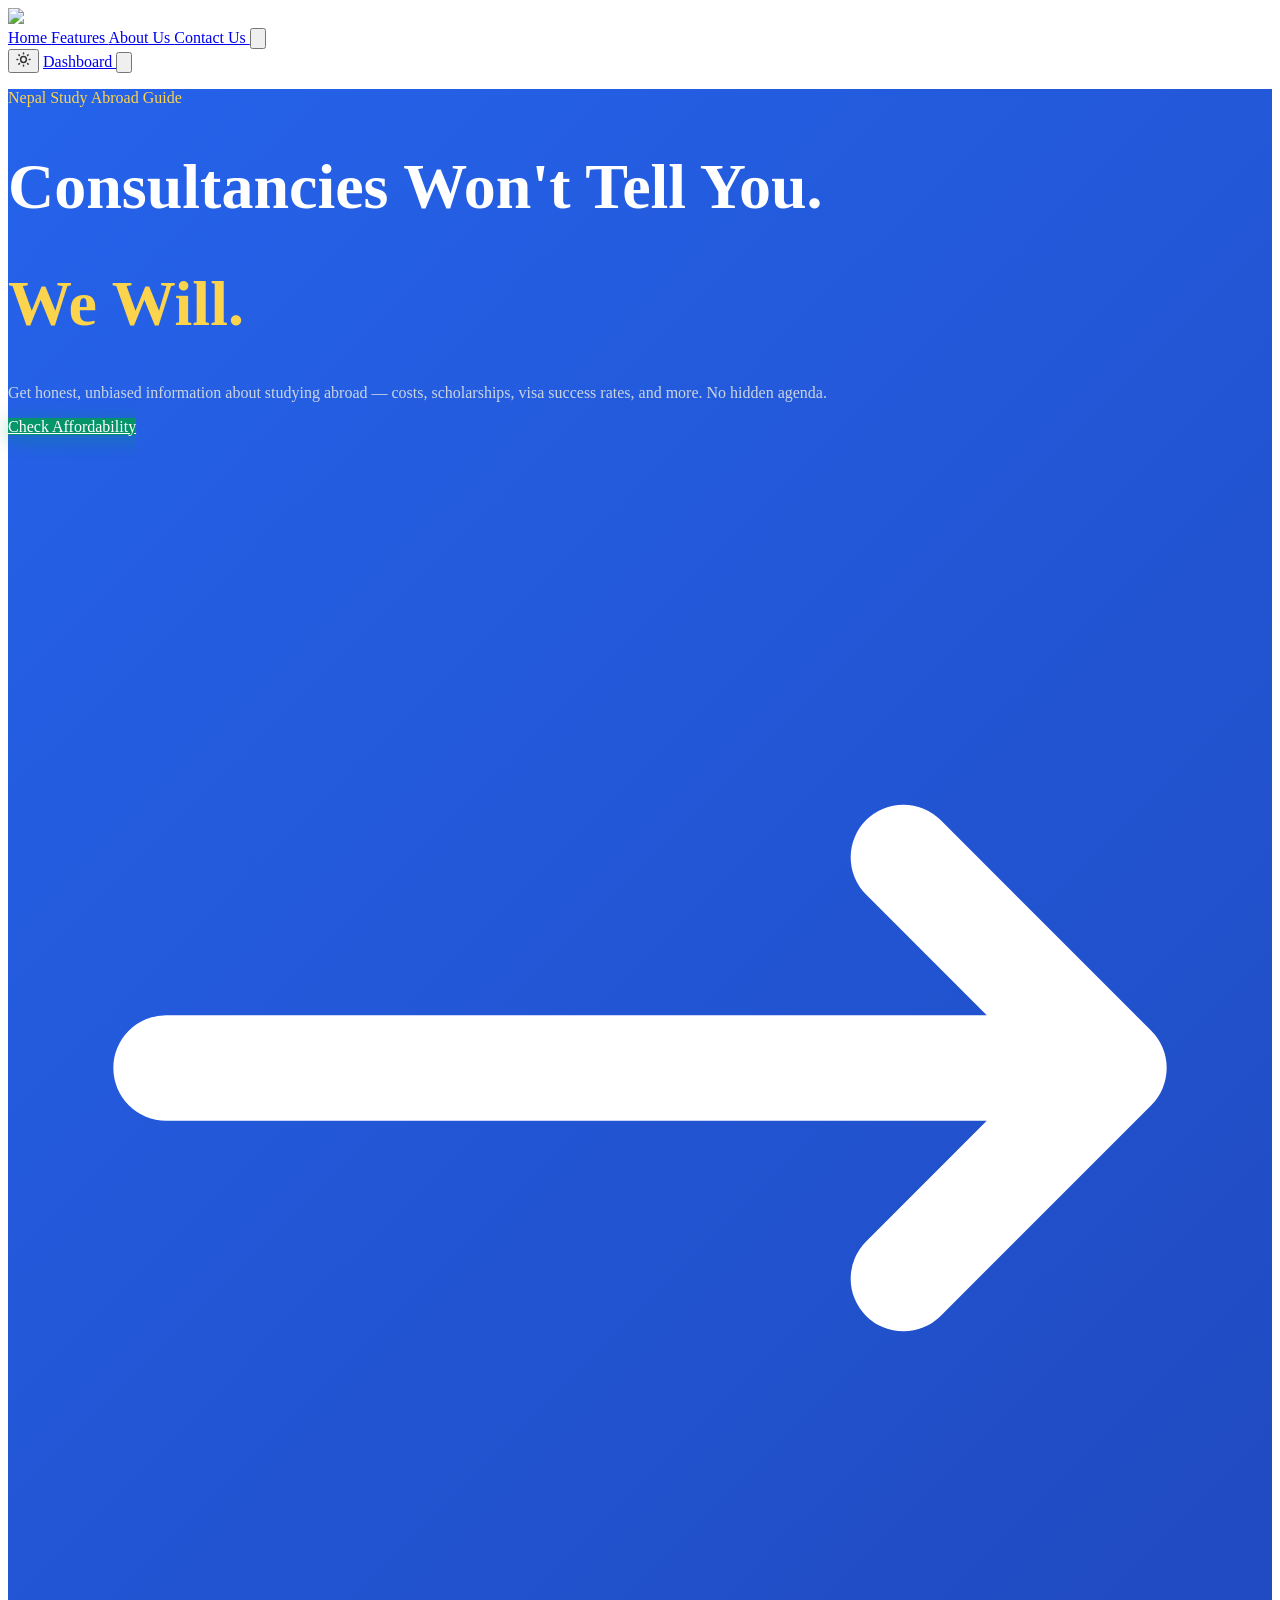
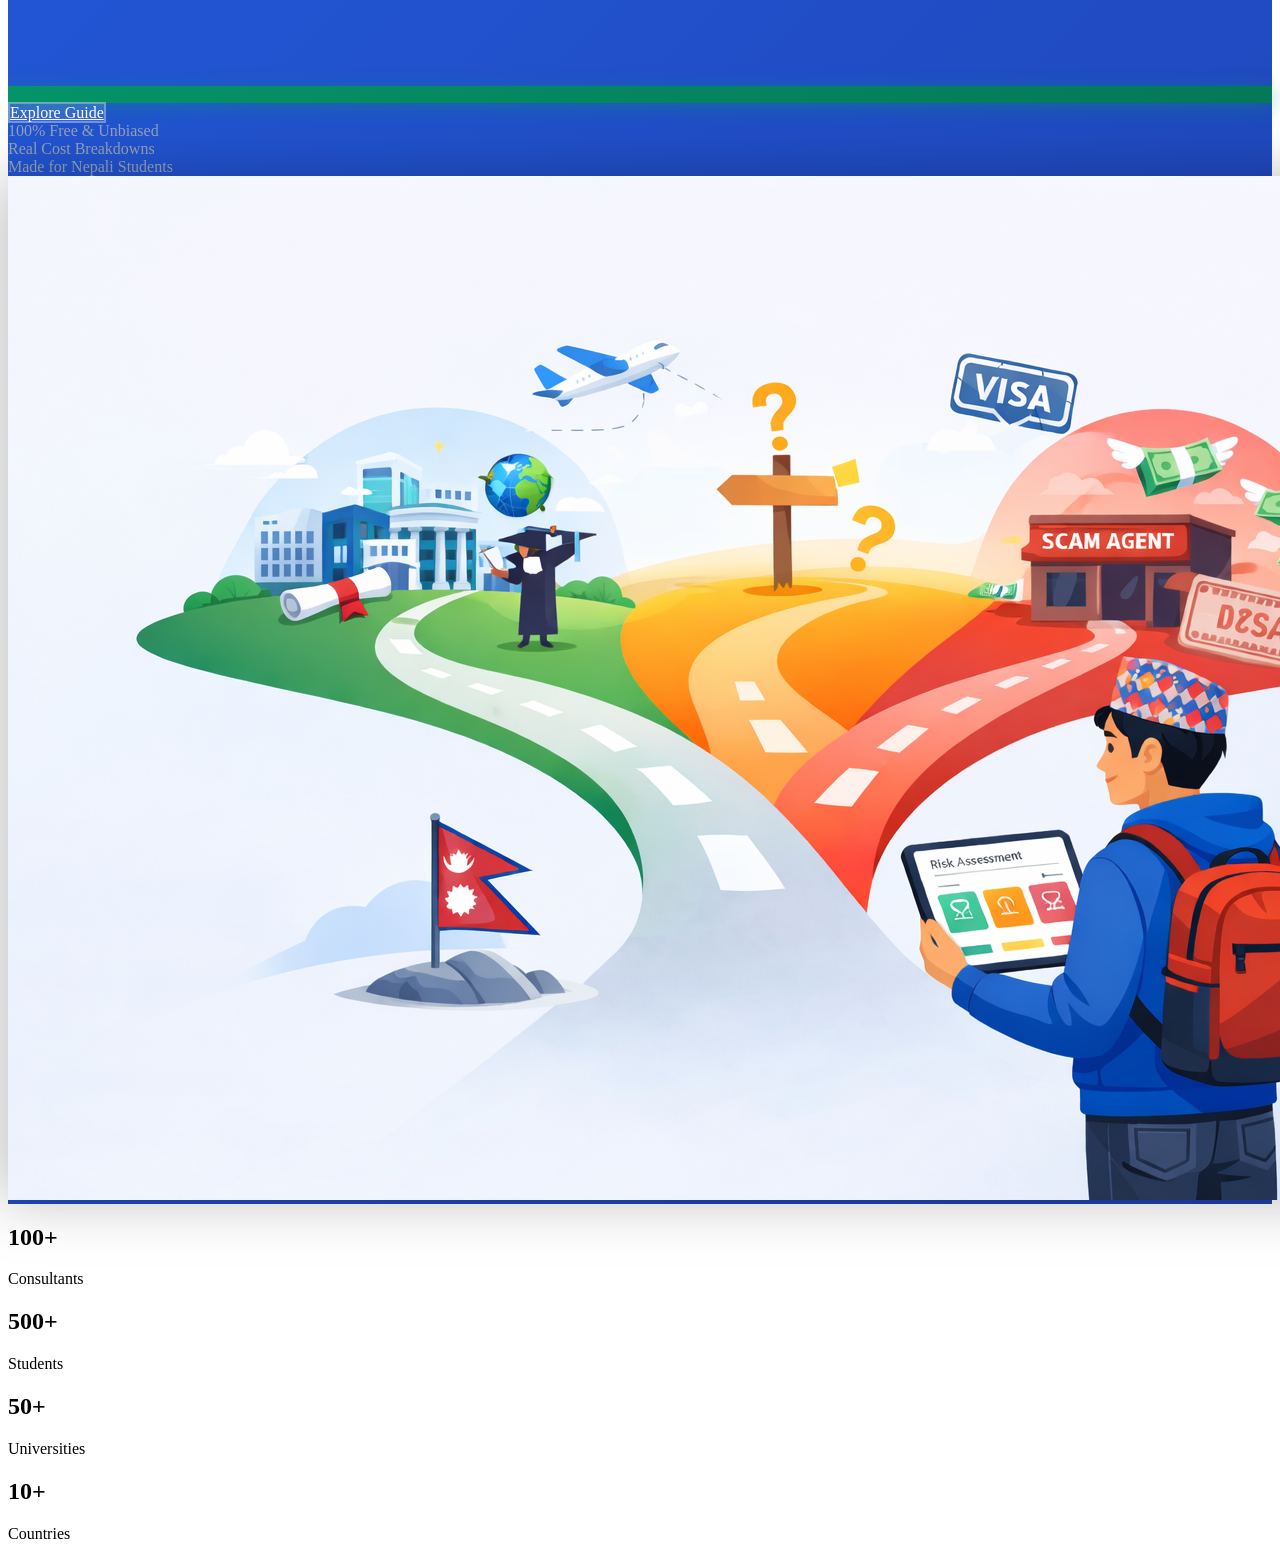
==== index.html @ 1591617c "chore: some edits with hero" ====
<!doctype html>
<html lang="en">
  <head>
    <meta charset="UTF-8" />
    <meta name="viewport" content="width=device-width, initial-scale=1.0" />
    <title>Sahaj Shikshya</title>
    <link rel="stylesheet" href="css/styles.css" />
    <link rel="stylesheet" href="css/responsive.css" />
    <link rel="stylesheet" href="css/variables.css" />
    <script src="https://cdn.jsdelivr.net/npm/@tailwindcss/browser@4"></script>
  </head>
  <body>
    <!-- Navbar for Sahaj Shikshya begins -->
    <header
      class="flex items-center justify-between px-6 py-3 md:py-4 shadow max-w-5xl rounded-full mx-auto w-full bg-white mt-4"
    >
      <a href="#home">
        <img
          src="https://raw.githubusercontent.com/prebuiltui/prebuiltui/main/assets/dummyLogo/prebuiltuiDummyLogo.svg"
        />
      </a>
      <nav
        id="menu"
        class="max-md:absolute max-md:top-0 max-md:left-0 max-md:overflow-hidden items-center justify-center max-md:h-full max-md:w-0 transition-[width] bg-white/50 backdrop-blur flex-col md:flex-row flex gap-8 text-gray-900 text-sm font-normal"
      >
        <a class="hover:text-indigo-600" href="#home"> Home </a>
        <a class="hover:text-indigo-600" href="#features"> Features </a>
        <a class="hover:text-indigo-600" href="#about"> About Us </a>
        <a class="hover:text-indigo-600" href="#contact"> Contact Us </a>
        <button id="closeMenu" class="md:hidden text-gray-600">
          <svg
            class="w-6 h-6"
            fill="none"
            stroke="currentColor"
            stroke-width="2"
            viewBox="0 0 24 24"
            stroke-linecap="round"
            stroke-linejoin="round"
          >
            <path d="M6 18L18 6M6 6l12 12" />
          </svg>
        </button>
      </nav>
      <div class="flex items-center space-x-4">
        <button
          class="size-8 flex items-center justify-center hover:bg-gray-100 transition border border-slate-300 rounded-md"
        >
          <svg
            width="15"
            height="15"
            viewBox="0 0 15 15"
            fill="none"
            xmlns="http://www.w3.org/2000/svg"
          >
            <path
              d="M7.5 10.39a2.889 2.889 0 1 0 0-5.779 2.889 2.889 0 0 0 0 5.778M7.5 1v.722m0 11.556V14M1 7.5h.722m11.556 0h.723m-1.904-4.596-.511.51m-8.172 8.171-.51.511m-.001-9.192.51.51m8.173 8.171.51.511"
              stroke="#353535"
              stroke-width="1.5"
              stroke-linecap="round"
              stroke-linejoin="round"
            />
          </svg>
        </button>
        <a
          class="hidden md:flex bg-indigo-600 text-white px-5 py-2 rounded-full text-sm font-medium hover:bg-indigo-700 transition"
          href="#"
        >
          Dashboard
        </a>
        <button id="openMenu" class="md:hidden text-gray-600">
          <svg
            class="w-6 h-6"
            fill="none"
            stroke="currentColor"
            stroke-width="2"
            viewBox="0 0 24 24"
            stroke-linecap="round"
            stroke-linejoin="round"
          >
            <path d="M4 6h16M4 12h16M4 18h16" />
          </svg>
        </button>
      </div>
    </header>
    <!-- Navbar for Sahaj Shikshya ends -->

    <!-- Hero Section Starts -->

    <div
      class="w-full"
      style="background: linear-gradient(135deg, #2563eb 0%, #1e40af 100%)"
    >
      <div
        class="flex flex-col lg:flex-row items-center max-w-7xl mx-auto min-h-[85vh] lg:min-h-[90vh]"
        id="hero"
      >
        <!-- Left Side: Text -->
        <div
          class="w-full lg:w-1/2 px-8 sm:px-12 lg:px-16 xl:px-20 py-16 lg:py-0 text-center lg:text-left order-2 lg:order-1 flex flex-col justify-center"
        >
          <p
            class="text-sm sm:text-base font-semibold tracking-widest uppercase mb-4"
            style="color: #fcd34d"
          >
            Nepal Study Abroad Guide
          </p>

          <h1
            class="font-bold leading-tight mb-3"
            style="font-size: clamp(2.2rem, 5vw, 4rem); color: #ffffff"
          >
            Consultancies Won't Tell You.
          </h1>

          <h1
            class="font-bold leading-tight mb-8"
            style="font-size: clamp(2.2rem, 5vw, 4rem); color: #fcd34d"
          >
            We Will.
          </h1>

          <p
            class="text-base sm:text-lg leading-relaxed mb-10 max-w-lg mx-auto lg:mx-0"
            style="color: #cbd5e1"
          >
            Get honest, unbiased information about studying abroad — costs,
            scholarships, visa success rates, and more. No hidden agenda.
          </p>

          <div
            class="flex flex-col sm:flex-row gap-4 justify-center lg:justify-start"
          >
            <a
              href="#calculator"
              class="inline-flex items-center justify-center px-8 py-4 rounded-xl font-semibold text-base transition-all duration-300 hover:scale-105 hover:shadow-xl"
              style="
                background: linear-gradient(135deg, #059669 0%, #047857 100%);
                color: #ffffff;
                box-shadow: 0 4px 20px rgba(5, 150, 105, 0.4);
              "
            >
              Check Affordability
              <svg
                class="ml-2 w-5 h-5"
                fill="none"
                stroke="currentColor"
                stroke-width="2"
                viewBox="0 0 24 24"
              >
                <path
                  stroke-linecap="round"
                  stroke-linejoin="round"
                  d="M17 8l4 4m0 0l-4 4m4-4H3"
                />
              </svg>
            </a>

            <a
              href="#guide"
              class="inline-flex items-center justify-center px-8 py-4 rounded-xl font-semibold text-base transition-all duration-300 hover:scale-105"
              style="
                background: rgba(255, 255, 255, 0.1);
                color: #ffffff;
                border: 2px solid rgba(255, 255, 255, 0.3);
                backdrop-filter: blur(8px);
              "
            >
              Explore Guide
            </a>
          </div>

          <!-- Trust Badges -->
          <div
            class="flex flex-wrap gap-6 mt-12 justify-center lg:justify-start"
          >
            <div class="flex items-center gap-2">
              <div
                class="w-2 h-2 rounded-full"
                style="background: #059669"
              ></div>
              <span class="text-sm font-medium" style="color: #94a3b8"
                >100% Free & Unbiased</span
              >
            </div>
            <div class="flex items-center gap-2">
              <div
                class="w-2 h-2 rounded-full"
                style="background: #fcd34d"
              ></div>
              <span class="text-sm font-medium" style="color: #94a3b8"
                >Real Cost Breakdowns</span
              >
            </div>
            <div class="flex items-center gap-2">
              <div
                class="w-2 h-2 rounded-full"
                style="background: #dc143c"
              ></div>
              <span class="text-sm font-medium" style="color: #94a3b8"
                >Made for Nepali Students</span
              >
            </div>
          </div>
        </div>

        <!-- Right Side: Image -->
        <div
          class="w-full lg:w-1/2 order-1 lg:order-2 self-stretch flex items-end justify-center lg:justify-end overflow-hidden"
        >
          <img
            src="./assets/images/hero.png"
            alt="Student planning to study abroad"
            class="w-full h-full object-cover lg:object-contain object-bottom max-h-[50vh] lg:max-h-full"
            style="filter: drop-shadow(-8px 0px 30px rgba(0, 0, 0, 0.25))"
          />
        </div>
      </div>
    </div>

    <!-- Hero Section End -->

    <!-- Trusted By Section starts -->
    <div
      id="numbers"
      class="border-blue-500 block max-w-5xl mx-auto px-4 sm:px-6 lg:px-8 py-12 lg:py-20"
    >
      <div
        class="grid grid-cols-1 sm:grid-cols-2 md:grid-cols-4 gap-8 text-center"
      >
        <div>
          <h2 class="text-3xl font-bold text-gray-900">100+</h2>
          <p class="text-gray-600 mt-2">Consultants</p>
        </div>
        <div>
          <h2 class="text-3xl font-bold text-gray-900">500+</h2>
          <p class="text-gray-600 mt-2">Students</p>
        </div>
        <div>
          <h2 class="text-3xl font-bold text-gray-900">50+</h2>
          <p class="text-gray-600 mt-2">Universities</p>
        </div>
        <div>
          <h2 class="text-3xl font-bold text-gray-900">10+</h2>
          <p class="text-gray-600 mt-2">Countries</p>
        </div>
      </div>
    </div>

    <!-- Trusted By Section ends -->

    <!-- Features Section starts -->

    <!-- Features Section ends -->

    <!-- Testimonials Section starts -->

    <!-- Testimonials Section ends -->

    <!-- About Us Section starts -->
    <!-- About Us Section ends -->

    <!-- Contact Us Section starts -->
    <!-- Contact Us Section ends -->

    <!-- Footer Starts -->
    <!-- Footer Ends -->
    <script src="js/ui.js"></script>
  </body>
</html>
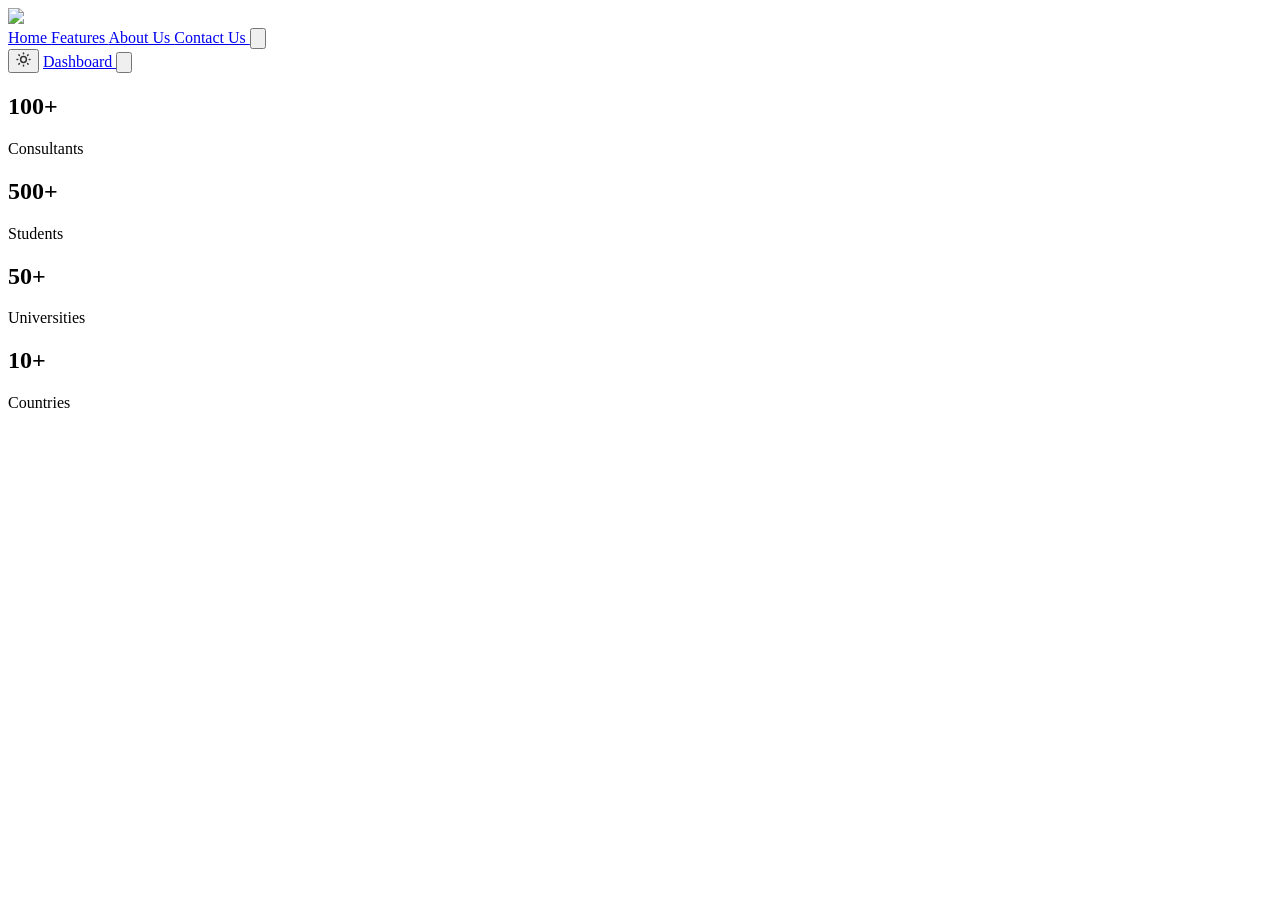
==== commit d1c3c87b: "chore: hero section change" ====
--- a/index.html
+++ b/index.html
@@ -86,137 +86,6 @@
 
     <!-- Hero Section Starts -->
 
-    <div
-      class="w-full"
-      style="background: linear-gradient(135deg, #2563eb 0%, #1e40af 100%)"
-    >
-      <div
-        class="flex flex-col lg:flex-row items-center max-w-7xl mx-auto min-h-[85vh] lg:min-h-[90vh]"
-        id="hero"
-      >
-        <!-- Left Side: Text -->
-        <div
-          class="w-full lg:w-1/2 px-8 sm:px-12 lg:px-16 xl:px-20 py-16 lg:py-0 text-center lg:text-left order-2 lg:order-1 flex flex-col justify-center"
-        >
-          <p
-            class="text-sm sm:text-base font-semibold tracking-widest uppercase mb-4"
-            style="color: #fcd34d"
-          >
-            Nepal Study Abroad Guide
-          </p>
-
-          <h1
-            class="font-bold leading-tight mb-3"
-            style="font-size: clamp(2.2rem, 5vw, 4rem); color: #ffffff"
-          >
-            Consultancies Won't Tell You.
-          </h1>
-
-          <h1
-            class="font-bold leading-tight mb-8"
-            style="font-size: clamp(2.2rem, 5vw, 4rem); color: #fcd34d"
-          >
-            We Will.
-          </h1>
-
-          <p
-            class="text-base sm:text-lg leading-relaxed mb-10 max-w-lg mx-auto lg:mx-0"
-            style="color: #cbd5e1"
-          >
-            Get honest, unbiased information about studying abroad — costs,
-            scholarships, visa success rates, and more. No hidden agenda.
-          </p>
-
-          <div
-            class="flex flex-col sm:flex-row gap-4 justify-center lg:justify-start"
-          >
-            <a
-              href="#calculator"
-              class="inline-flex items-center justify-center px-8 py-4 rounded-xl font-semibold text-base transition-all duration-300 hover:scale-105 hover:shadow-xl"
-              style="
-                background: linear-gradient(135deg, #059669 0%, #047857 100%);
-                color: #ffffff;
-                box-shadow: 0 4px 20px rgba(5, 150, 105, 0.4);
-              "
-            >
-              Check Affordability
-              <svg
-                class="ml-2 w-5 h-5"
-                fill="none"
-                stroke="currentColor"
-                stroke-width="2"
-                viewBox="0 0 24 24"
-              >
-                <path
-                  stroke-linecap="round"
-                  stroke-linejoin="round"
-                  d="M17 8l4 4m0 0l-4 4m4-4H3"
-                />
-              </svg>
-            </a>
-
-            <a
-              href="#guide"
-              class="inline-flex items-center justify-center px-8 py-4 rounded-xl font-semibold text-base transition-all duration-300 hover:scale-105"
-              style="
-                background: rgba(255, 255, 255, 0.1);
-                color: #ffffff;
-                border: 2px solid rgba(255, 255, 255, 0.3);
-                backdrop-filter: blur(8px);
-              "
-            >
-              Explore Guide
-            </a>
-          </div>
-
-          <!-- Trust Badges -->
-          <div
-            class="flex flex-wrap gap-6 mt-12 justify-center lg:justify-start"
-          >
-            <div class="flex items-center gap-2">
-              <div
-                class="w-2 h-2 rounded-full"
-                style="background: #059669"
-              ></div>
-              <span class="text-sm font-medium" style="color: #94a3b8"
-                >100% Free & Unbiased</span
-              >
-            </div>
-            <div class="flex items-center gap-2">
-              <div
-                class="w-2 h-2 rounded-full"
-                style="background: #fcd34d"
-              ></div>
-              <span class="text-sm font-medium" style="color: #94a3b8"
-                >Real Cost Breakdowns</span
-              >
-            </div>
-            <div class="flex items-center gap-2">
-              <div
-                class="w-2 h-2 rounded-full"
-                style="background: #dc143c"
-              ></div>
-              <span class="text-sm font-medium" style="color: #94a3b8"
-                >Made for Nepali Students</span
-              >
-            </div>
-          </div>
-        </div>
-
-        <!-- Right Side: Image -->
-        <div
-          class="w-full lg:w-1/2 order-1 lg:order-2 self-stretch flex items-end justify-center lg:justify-end overflow-hidden"
-        >
-          <img
-            src="./assets/images/hero.png"
-            alt="Student planning to study abroad"
-            class="w-full h-full object-cover lg:object-contain object-bottom max-h-[50vh] lg:max-h-full"
-            style="filter: drop-shadow(-8px 0px 30px rgba(0, 0, 0, 0.25))"
-          />
-        </div>
-      </div>
-    </div>
-
     <!-- Hero Section End -->
 
     <!-- Trusted By Section starts -->
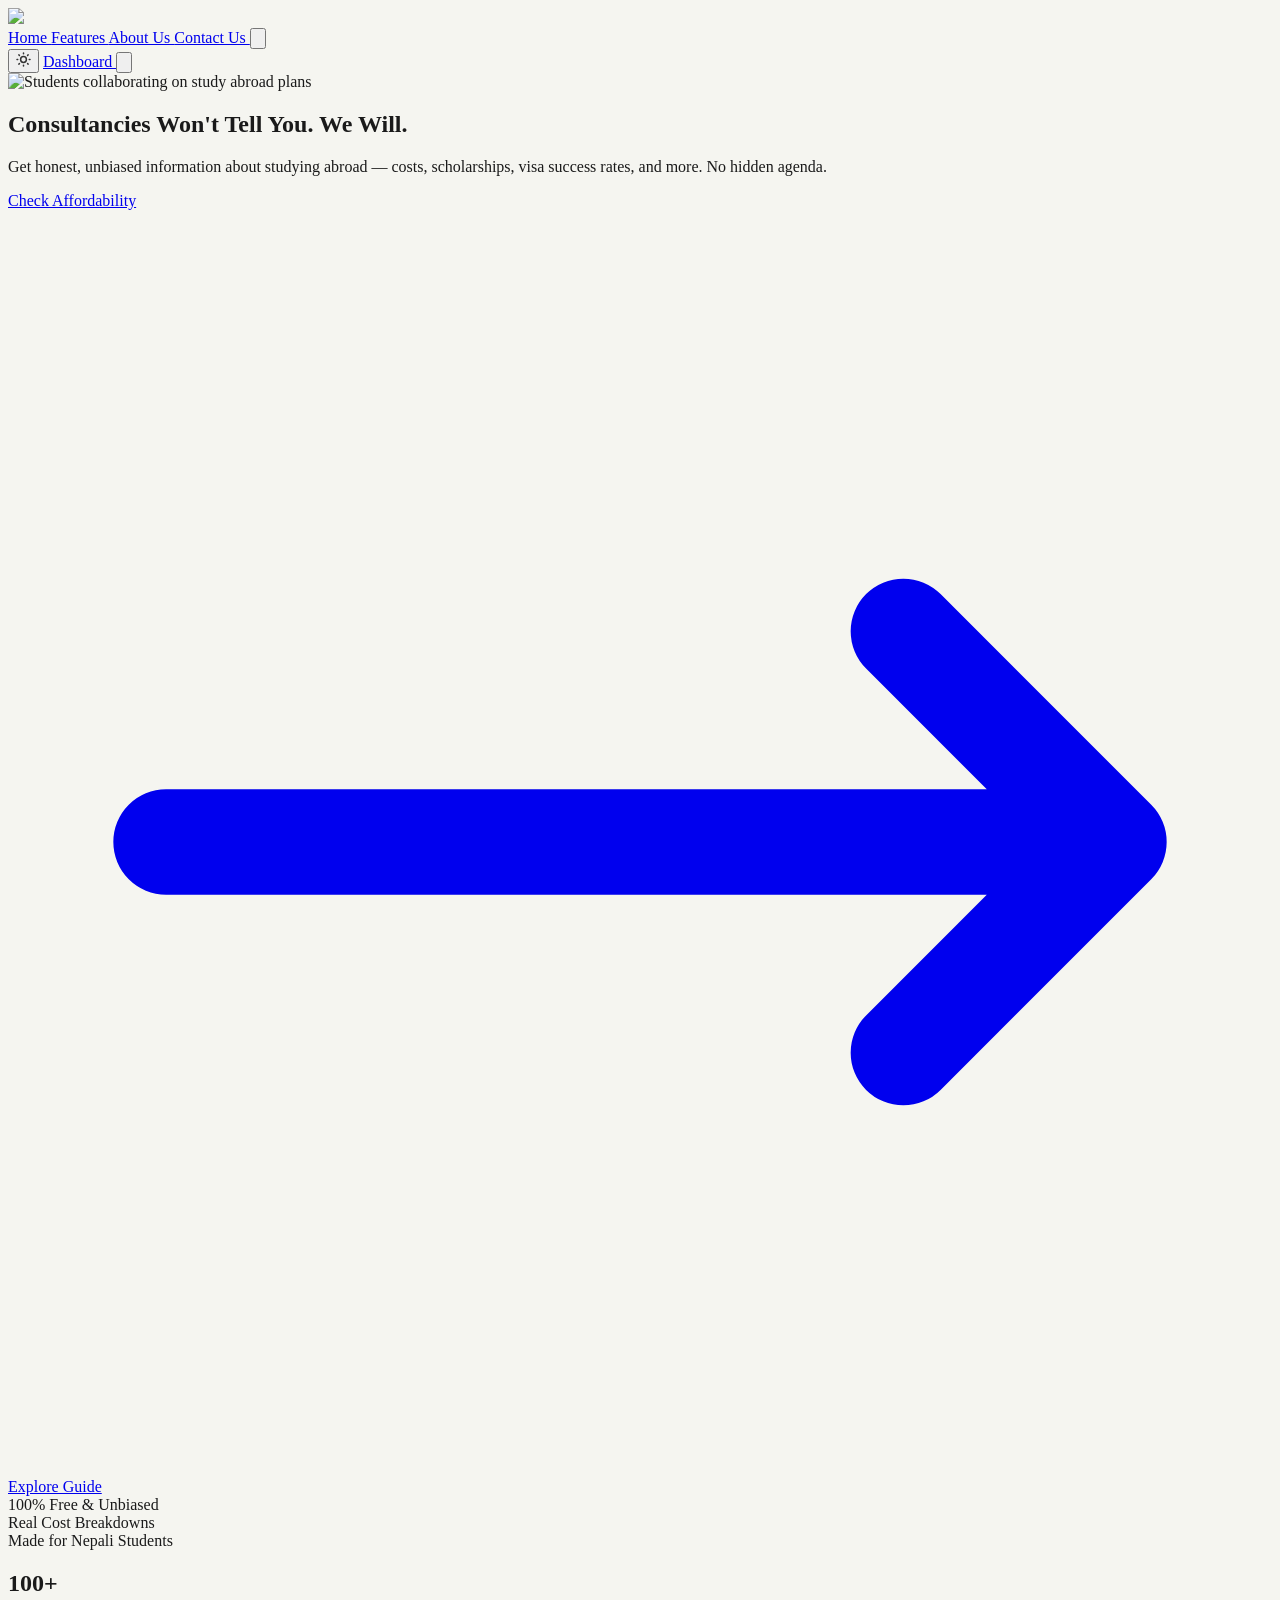
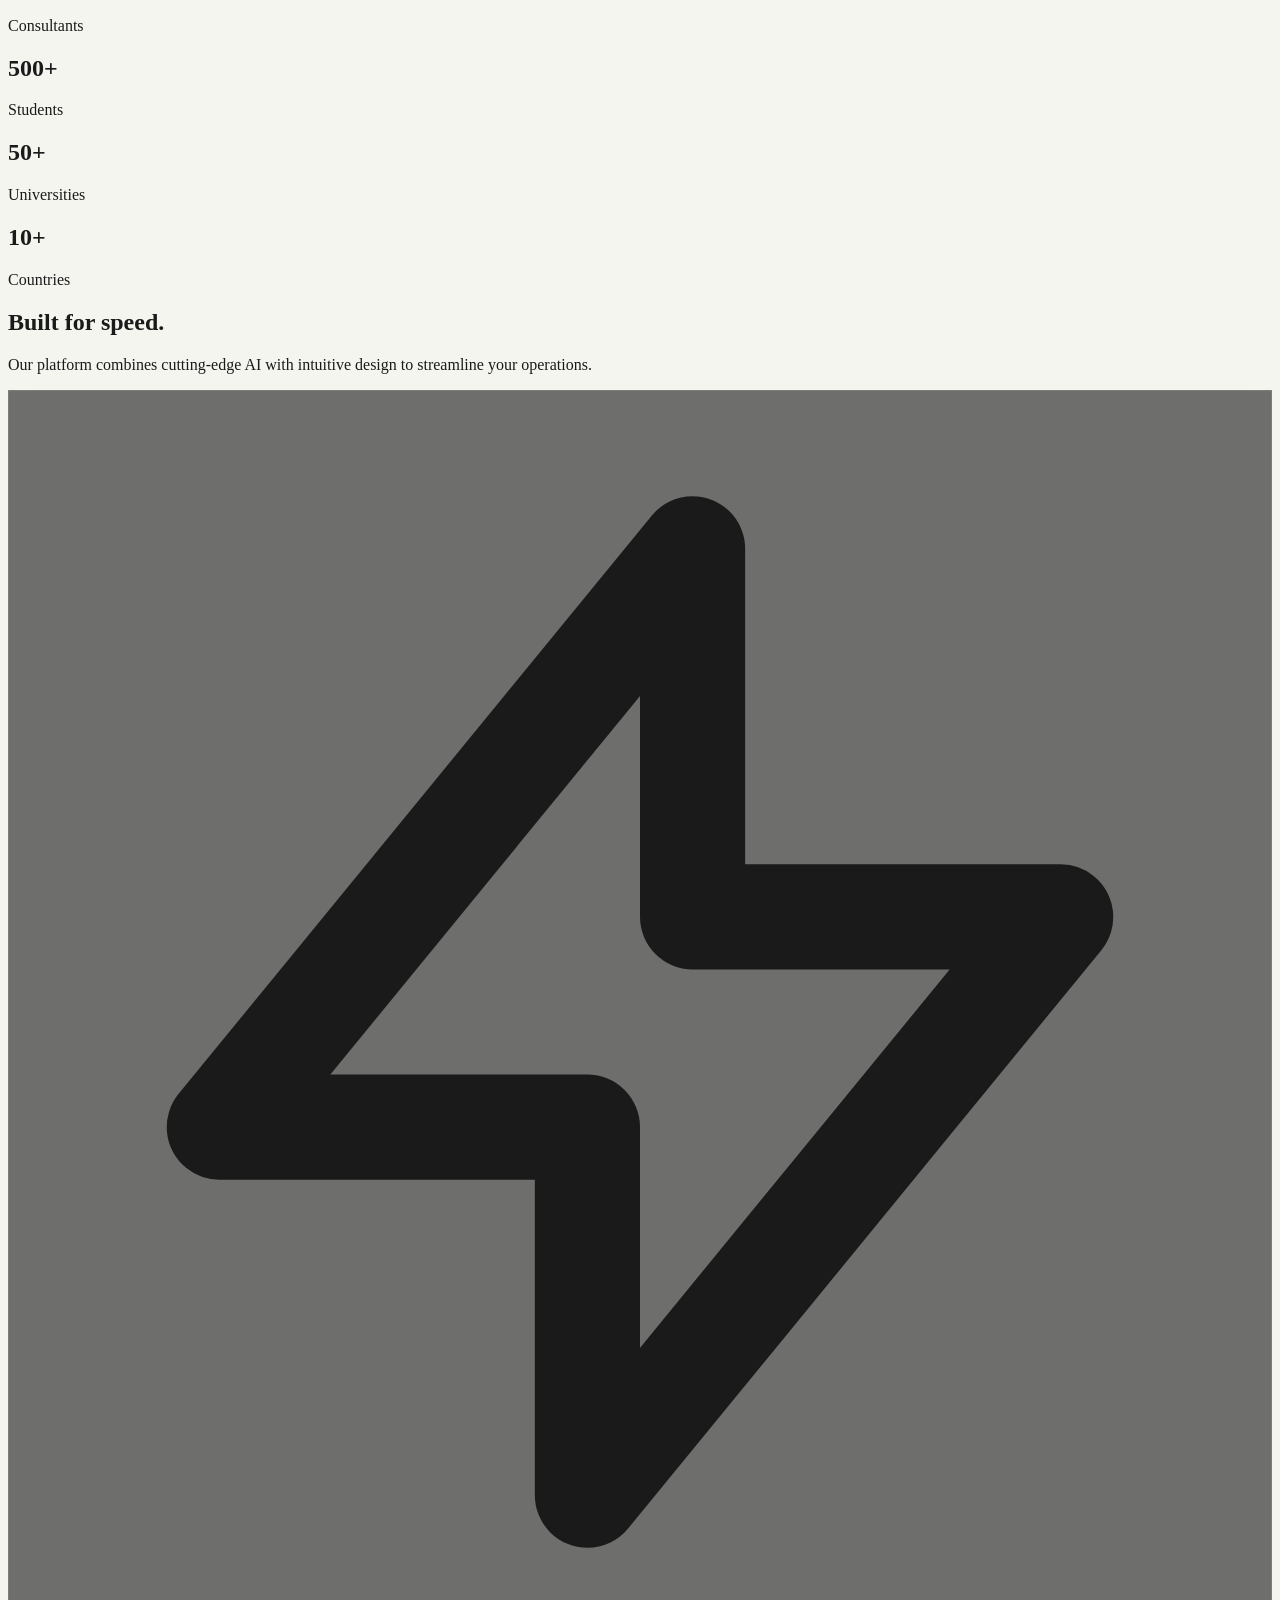
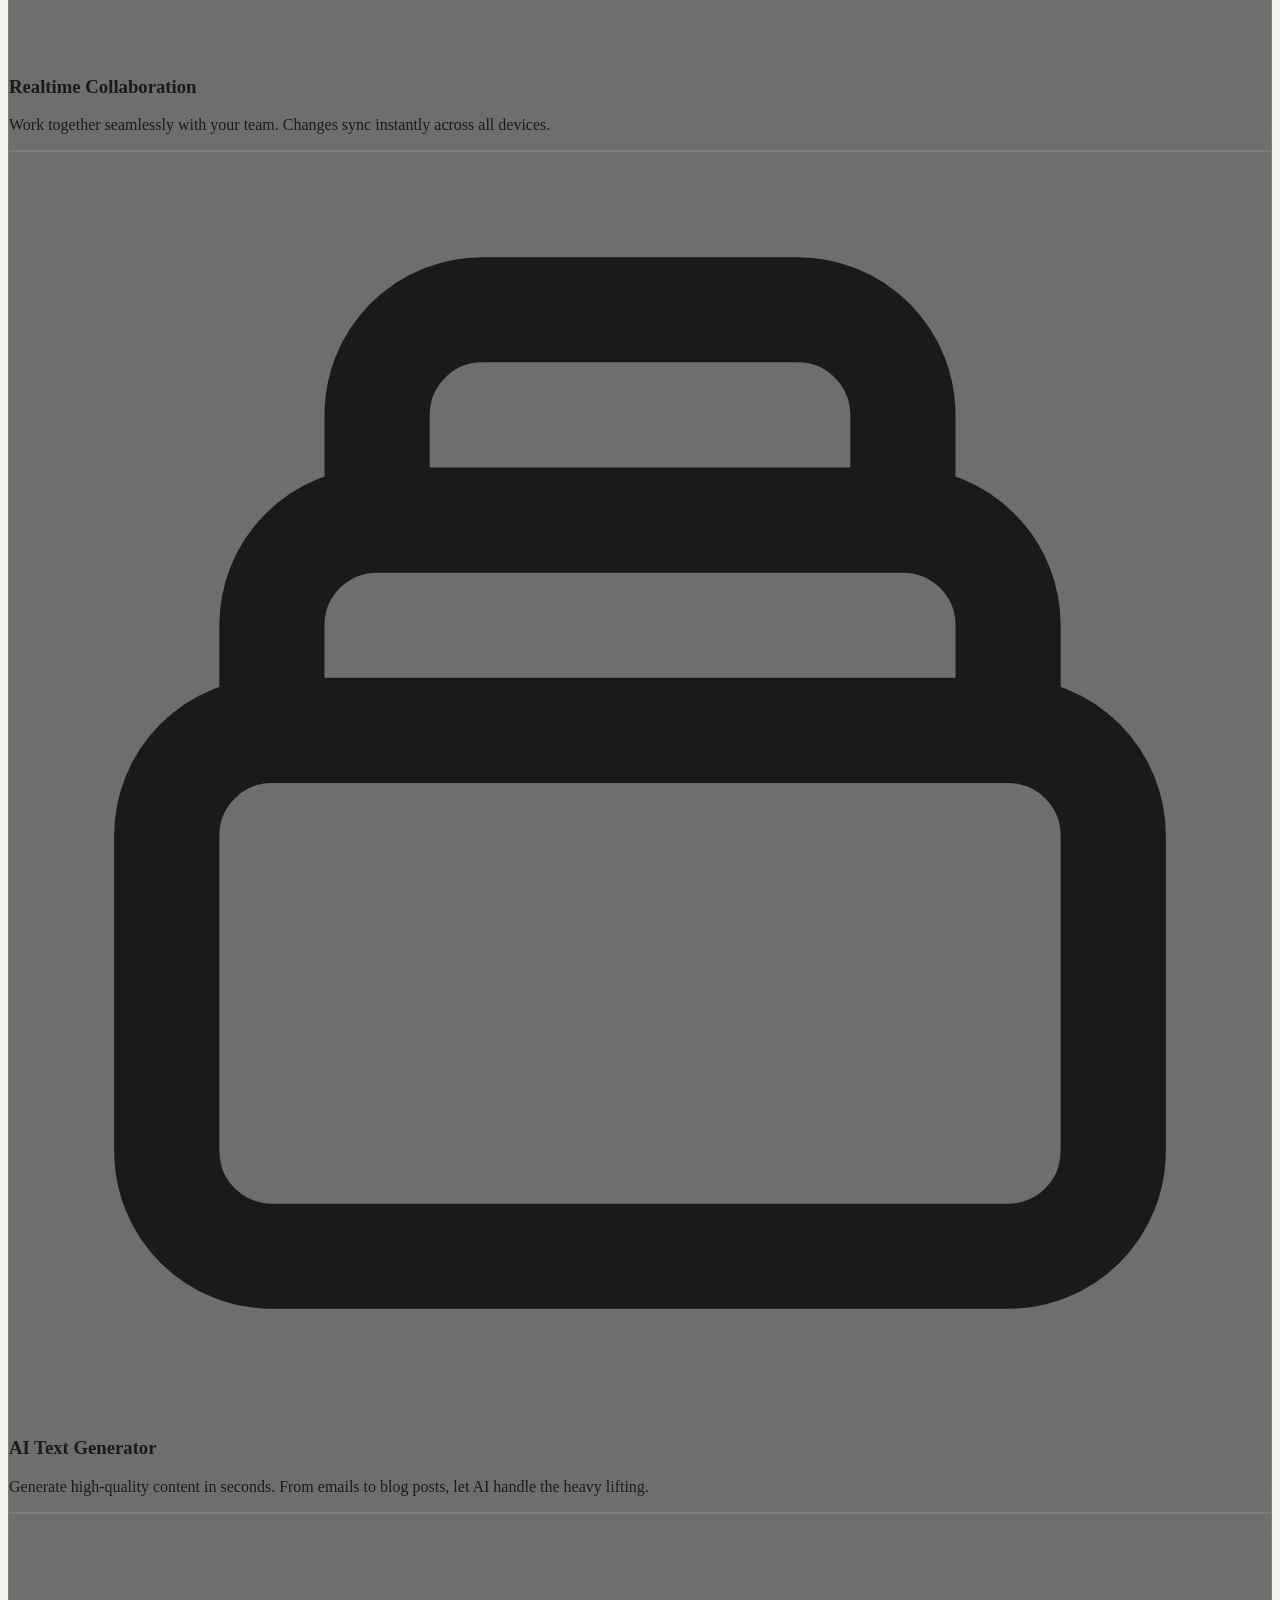
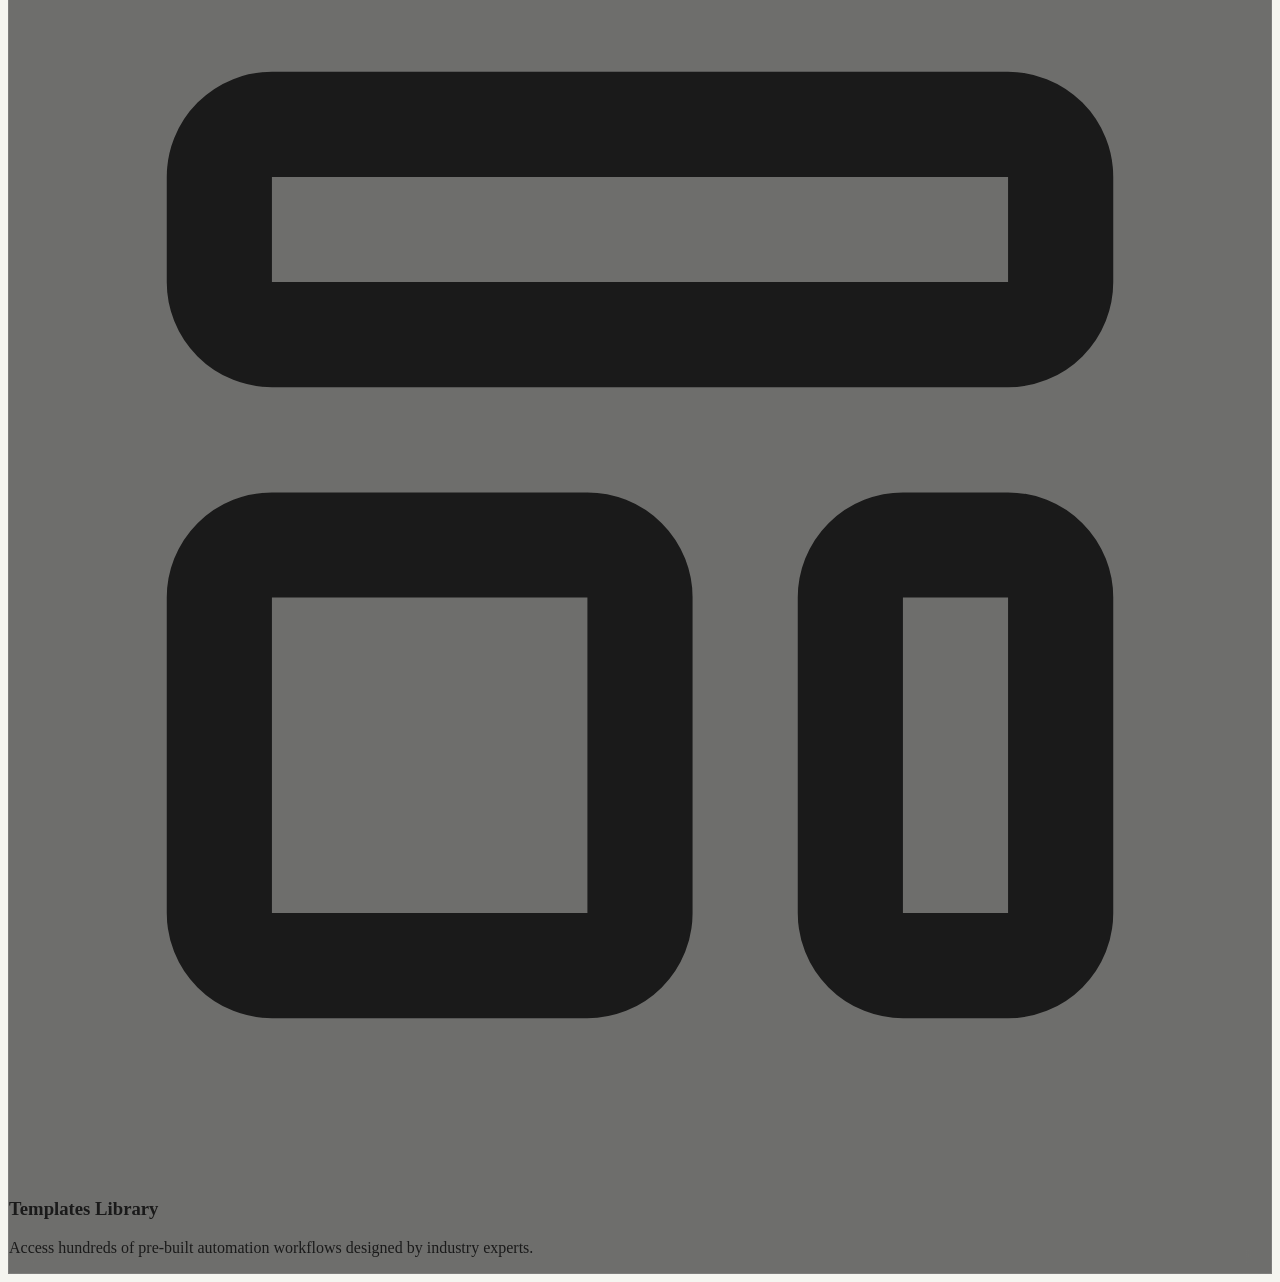
==== commit 03b93b30: "progress in hero section and features added" ====
--- a/index.html
+++ b/index.html
@@ -84,9 +84,80 @@
     </header>
     <!-- Navbar for Sahaj Shikshya ends -->
 
-    <!-- Hero Section Starts -->
-
-    <!-- Hero Section End -->
+    <!-- Hero Section -->
+    <section id="hero" class="hero">
+      <!-- Background Image with Overlay -->
+      <div class="hero-bg">
+        <img
+          src="https://images.unsplash.com/photo-1522202176988-66273c2fd55f"
+          alt="Students collaborating on study abroad plans"
+          class="hero-bg-img"
+        />
+        <div class="hero-overlay"></div>
+      </div>
+
+      <!-- Decorative Elements -->
+      <div class="hero-decoration">
+        <div class="hero-blob hero-blob-1"></div>
+        <div class="hero-blob hero-blob-2"></div>
+      </div>
+
+      <!-- Content -->
+      <div class="hero-content">
+        <div class="hero-inner">
+          <!-- Headline -->
+          <h1 class="hero-title">
+            <span class="hero-title-line">Consultancies Won't Tell You.</span>
+            <span class="hero-title-line hero-title-accent">We Will.</span>
+          </h1>
+
+          <!-- Subtitle -->
+          <p class="hero-subtitle">
+            Get honest, unbiased information about studying abroad — costs,
+            scholarships, visa success rates, and more. No hidden agenda.
+          </p>
+
+          <!-- CTA Buttons -->
+          <div class="hero-ctas">
+            <a href="#calculator" class="btn btn-primary">
+              <span>Check Affordability</span>
+              <svg
+                class="btn-icon"
+                fill="none"
+                stroke="currentColor"
+                stroke-width="2"
+                viewBox="0 0 24 24"
+              >
+                <path
+                  stroke-linecap="round"
+                  stroke-linejoin="round"
+                  d="M17 8l4 4m0 0l-4 4m4-4H3"
+                />
+              </svg>
+            </a>
+            <a href="#guide" class="btn btn-secondary">
+              <span>Explore Guide</span>
+            </a>
+          </div>
+
+          <!-- Trust Badges -->
+          <div class="hero-trust">
+            <div class="trust-item">
+              <div class="trust-dot trust-dot-green"></div>
+              <span>100% Free & Unbiased</span>
+            </div>
+            <div class="trust-item">
+              <div class="trust-dot trust-dot-yellow"></div>
+              <span>Real Cost Breakdowns</span>
+            </div>
+            <div class="trust-item">
+              <div class="trust-dot trust-dot-red"></div>
+              <span>Made for Nepali Students</span>
+            </div>
+          </div>
+        </div>
+      </div>
+    </section>
 
     <!-- Trusted By Section starts -->
     <div
@@ -118,6 +189,115 @@
     <!-- Trusted By Section ends -->
 
     <!-- Features Section starts -->
+    <section
+      id="features"
+      class="py-24 bg-charcoal text-white relative overflow-hidden"
+    >
+      <div class="absolute inset-0 bg-grain opacity-10"></div>
+      <div class="max-w-7xl mx-auto px-6 relative z-10">
+        <div class="text-center mb-16">
+          <h2 class="font-display text-4xl md:text-5xl font-bold mb-4">
+            Built for speed.
+          </h2>
+          <p class="text-gray-400 max-w-2xl mx-auto">
+            Our platform combines cutting-edge AI with intuitive design to
+            streamline your operations.
+          </p>
+        </div>
+
+        <div class="grid grid-cols-1 md:grid-cols-3 gap-8">
+          <!-- Feature 1 -->
+          <div
+            class="dark-glass-card p-8 rounded-2xl hover:bg-white/5 transition-colors duration-300"
+          >
+            <div
+              class="w-12 h-12 rounded-full bg-lime/20 flex items-center justify-center mb-6 text-lime"
+            >
+              <svg
+                class="w-6 h-6"
+                fill="none"
+                stroke="currentColor"
+                viewBox="0 0 24 24"
+              >
+                <path
+                  stroke-linecap="round"
+                  stroke-linejoin="round"
+                  stroke-width="2"
+                  d="M13 10V3L4 14h7v7l9-11h-7z"
+                ></path>
+              </svg>
+            </div>
+            <h3 class="text-xl font-bold mb-3 font-display">
+              Realtime Collaboration
+            </h3>
+            <p class="text-gray-400 leading-relaxed">
+              Work together seamlessly with your team. Changes sync instantly
+              across all devices.
+            </p>
+          </div>
+
+          <!-- Feature 2 -->
+          <div
+            class="dark-glass-card p-8 rounded-2xl hover:bg-white/5 transition-colors duration-300"
+          >
+            <div
+              class="w-12 h-12 rounded-full bg-lime/20 flex items-center justify-center mb-6 text-lime"
+            >
+              <svg
+                class="w-6 h-6"
+                fill="none"
+                stroke="currentColor"
+                viewBox="0 0 24 24"
+              >
+                <path
+                  stroke-linecap="round"
+                  stroke-linejoin="round"
+                  stroke-width="2"
+                  d="M19 11H5m14 0a2 2 0 012 2v6a2 2 0 01-2 2H5a2 2 0 01-2-2v-6a2 2 0 012-2m14 0V9a2 2 0 00-2-2M5 11V9a2 2 0 012-2m0 0V5a2 2 0 012-2h6a2 2 0 012 2v2M7 7h10"
+                ></path>
+              </svg>
+            </div>
+            <h3 class="text-xl font-bold mb-3 font-display">
+              AI Text Generator
+            </h3>
+            <p class="text-gray-400 leading-relaxed">
+              Generate high-quality content in seconds. From emails to blog
+              posts, let AI handle the heavy lifting.
+            </p>
+          </div>
+
+          <!-- Feature 3 -->
+          <div
+            class="dark-glass-card p-8 rounded-2xl hover:bg-white/5 transition-colors duration-300"
+          >
+            <div
+              class="w-12 h-12 rounded-full bg-lime/20 flex items-center justify-center mb-6 text-lime"
+            >
+              <svg
+                class="w-6 h-6"
+                fill="none"
+                stroke="currentColor"
+                viewBox="0 0 24 24"
+              >
+                <path
+                  stroke-linecap="round"
+                  stroke-linejoin="round"
+                  stroke-width="2"
+                  d="M4 5a1 1 0 011-1h14a1 1 0 011 1v2a1 1 0 01-1 1H5a1 1 0 01-1-1V5zM4 13a1 1 0 011-1h6a1 1 0 011 1v6a1 1 0 01-1 1H5a1 1 0 01-1-1v-6zM16 13a1 1 0 011-1h2a1 1 0 011 1v6a1 1 0 01-1 1h-2a1 1 0 01-1-1v-6z"
+                ></path>
+              </svg>
+            </div>
+            <h3 class="text-xl font-bold mb-3 font-display">
+              Templates Library
+            </h3>
+            <p class="text-gray-400 leading-relaxed">
+              Access hundreds of pre-built automation workflows designed by
+              industry experts.
+            </p>
+          </div>
+        </div>
+      </div>
+    </section>
 
     <!-- Features Section ends -->
 
--- a/css/styles.css
+++ b/css/styles.css
@@ -0,0 +1,99 @@
+/* CSS Variables */
+:root {
+  --color-primary: #2563eb;
+  --color-primary-dark: #1d4ed8;
+  --color-accent-yellow: #fcd34d;
+  --color-accent-green: #059669;
+  --color-accent-green-dark: #047857;
+  --color-accent-red: #dc2626;
+  --color-white: #ffffff;
+  --color-gray-100: #f1f5f9;
+  --color-gray-300: #cbd5e1;
+  --color-gray-400: #94a3b8;
+  --color-gray-900: #0f172a;
+
+  --shadow-green: 0 4px 20px rgba(5, 150, 105, 0.4);
+  --shadow-lg: 0 10px 40px rgba(0, 0, 0, 0.2);
+
+  --transition-base: all 0.3s cubic-bezier(0.4, 0, 0.2, 1);
+  --transition-bounce: all 0.4s cubic-bezier(0.68, -0.55, 0.265, 1.55);
+}
+
+body {
+  background-color: #f5f5f0;
+  color: #1a1a1a;
+  overflow-x: hidden;
+}
+
+.grain-overlay {
+  position: fixed;
+  top: 0;
+  left: 0;
+  width: 100%;
+  height: 100%;
+  pointer-events: none;
+  z-index: 50;
+  opacity: 0.4;
+  background-image: url("image/svg+xml,%3Csvg viewBox=%220 0 200 200%22 xmlns=%22http://www.w3.org/2000/svg%22%3E%3Cfilter id=%22noiseFilter%22%3E%3CfeTurbulence type=%22fractalNoise%22 baseFrequency=%220.8%22 numOctaves=%223%22 stitchTiles=%22stitch%22/%3E%3C/filter%3E%3Crect width=%22100%25%22 height=%22100%25%22 filter=%22url(%23noiseFilter)%22 opacity=%220.4%22/%3E%3C/svg%3E");
+}
+
+.glass-card {
+  background: rgba(255, 255, 255, 0.6);
+  backdrop-filter: blur(12px);
+  -webkit-backdrop-filter: blur(12px);
+  border: 1px solid rgba(255, 255, 255, 0.8);
+}
+
+.dark-glass-card {
+  background: rgba(20, 20, 20, 0.6);
+  backdrop-filter: blur(12px);
+  -webkit-backdrop-filter: blur(12px);
+  border: 1px solid rgba(255, 255, 255, 0.1);
+}
+
+.text-lime-highlight {
+  background-color: #c8ff00;
+  padding: 0 4px;
+  display: inline-block;
+  transform: skew(-5deg);
+}
+
+.text-lime-highlight span {
+  display: inline-block;
+  transform: skew(5deg);
+}
+
+.scroll-indicator {
+  animation: bounce 2s infinite;
+}
+
+@keyframes bounce {
+  0%,
+  20%,
+  50%,
+  80%,
+  100% {
+    transform: translateY(0);
+  }
+  40% {
+    transform: translateY(-10px);
+  }
+  60% {
+    transform: translateY(-5px);
+  }
+}
+
+#canvas-container {
+  width: 100%;
+  height: 100%;
+  position: absolute;
+  top: 0;
+  right: 0;
+  z-index: 0;
+}
+
+.service-card:hover .service-icon {
+  background-color: #c8ff00;
+  color: #0a0a0a;
+  transform: scale(1.1);
+}
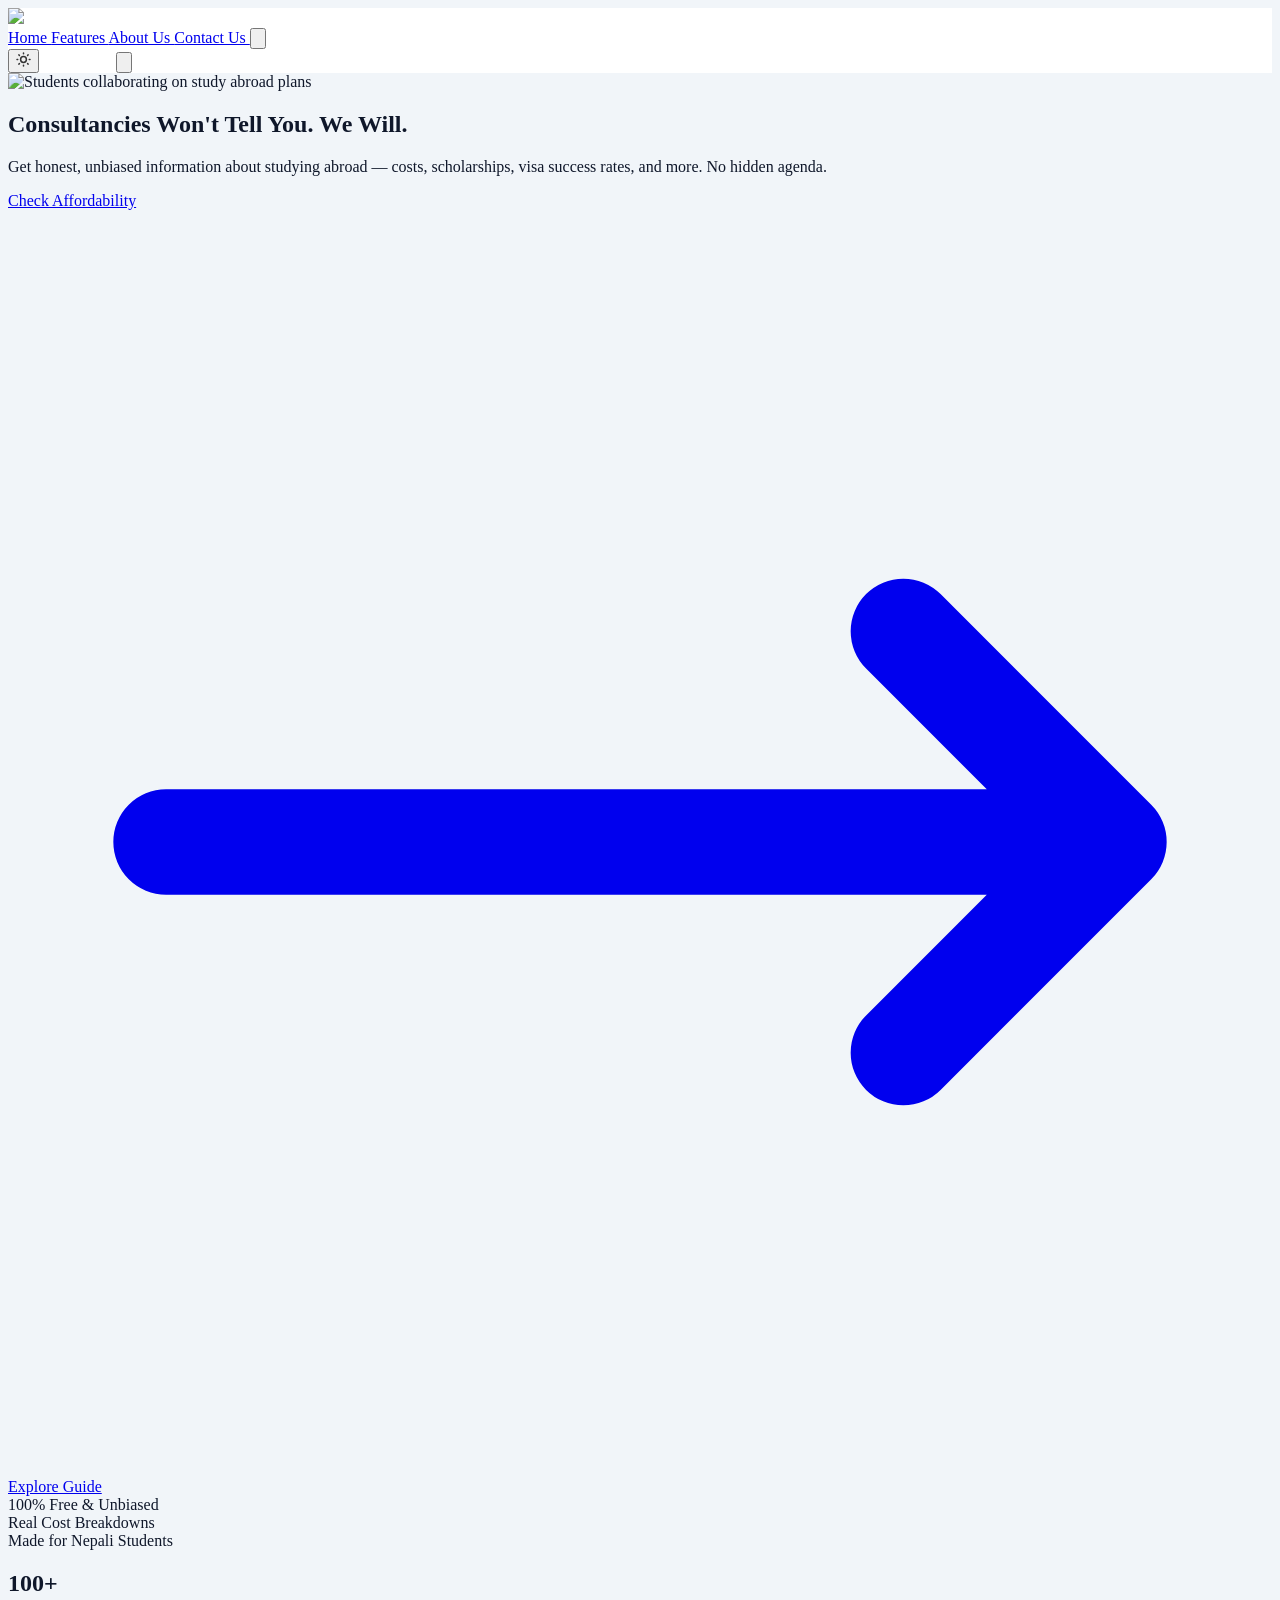
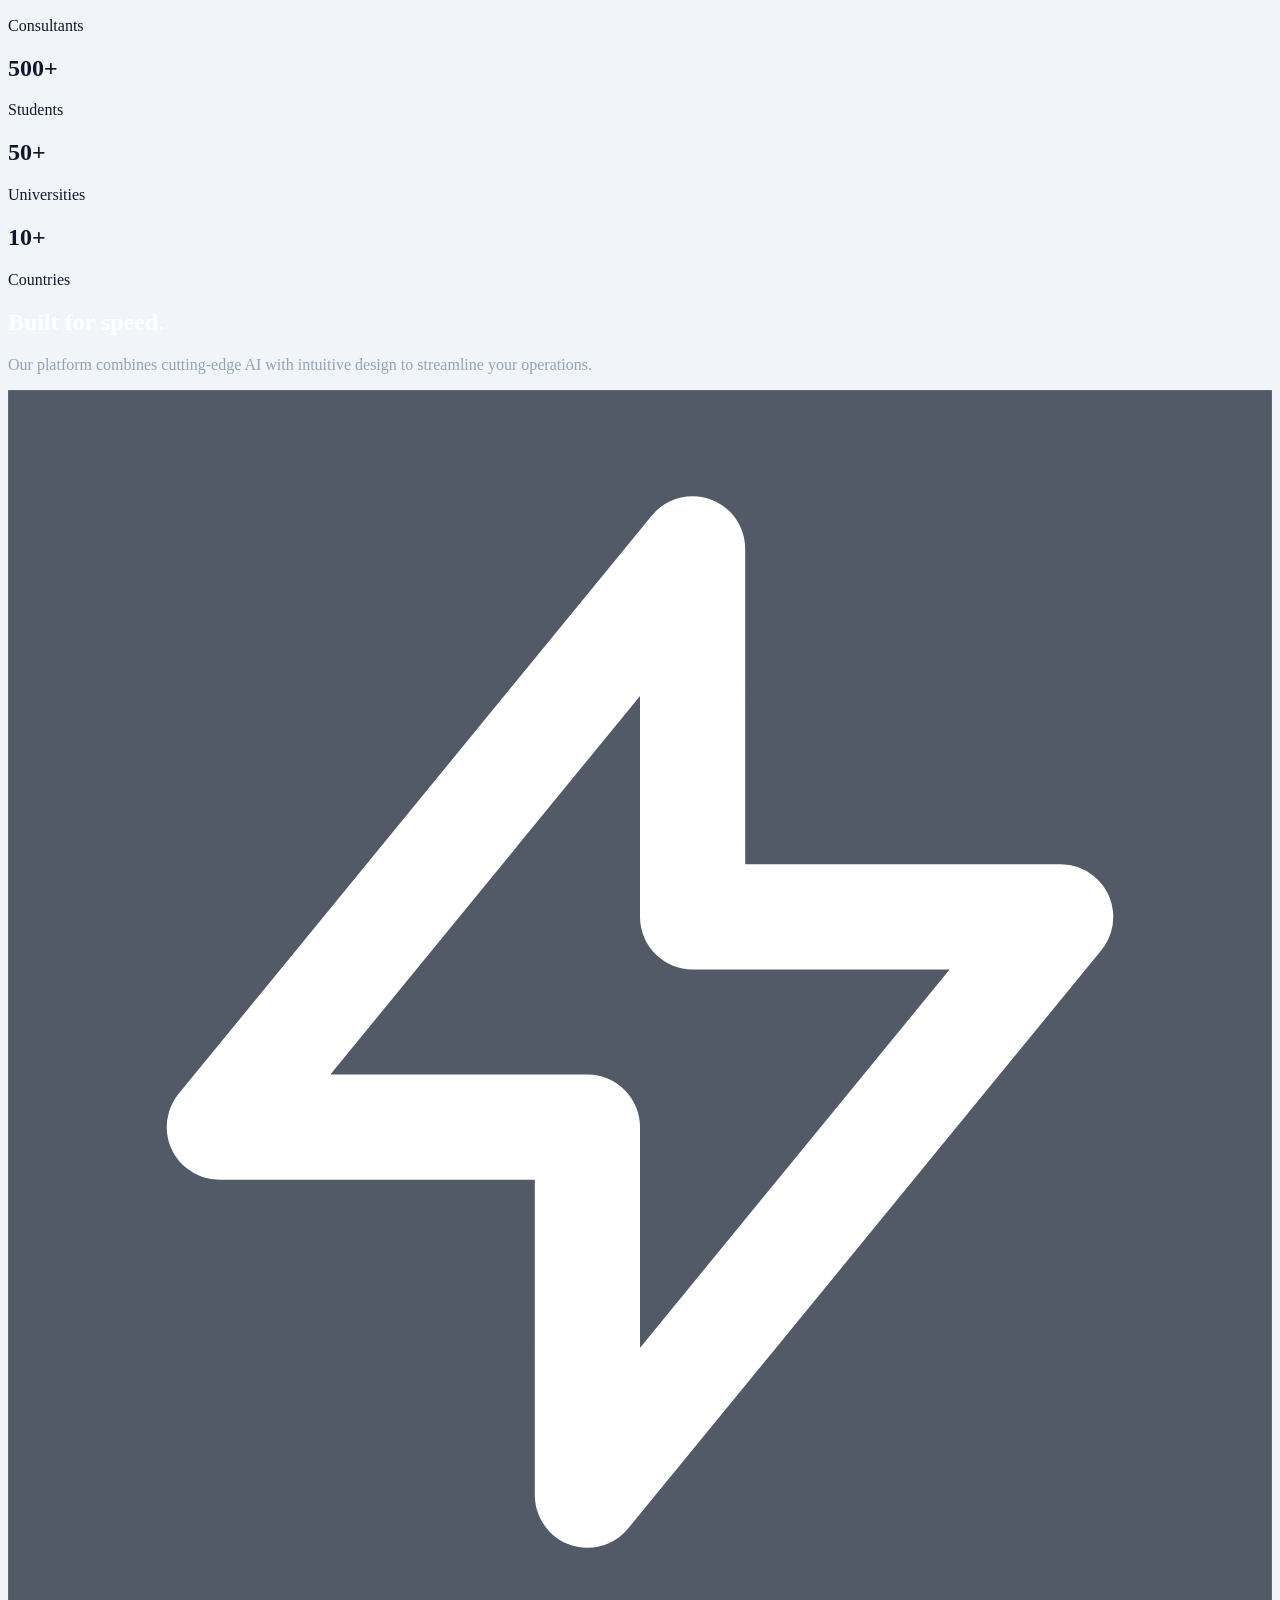
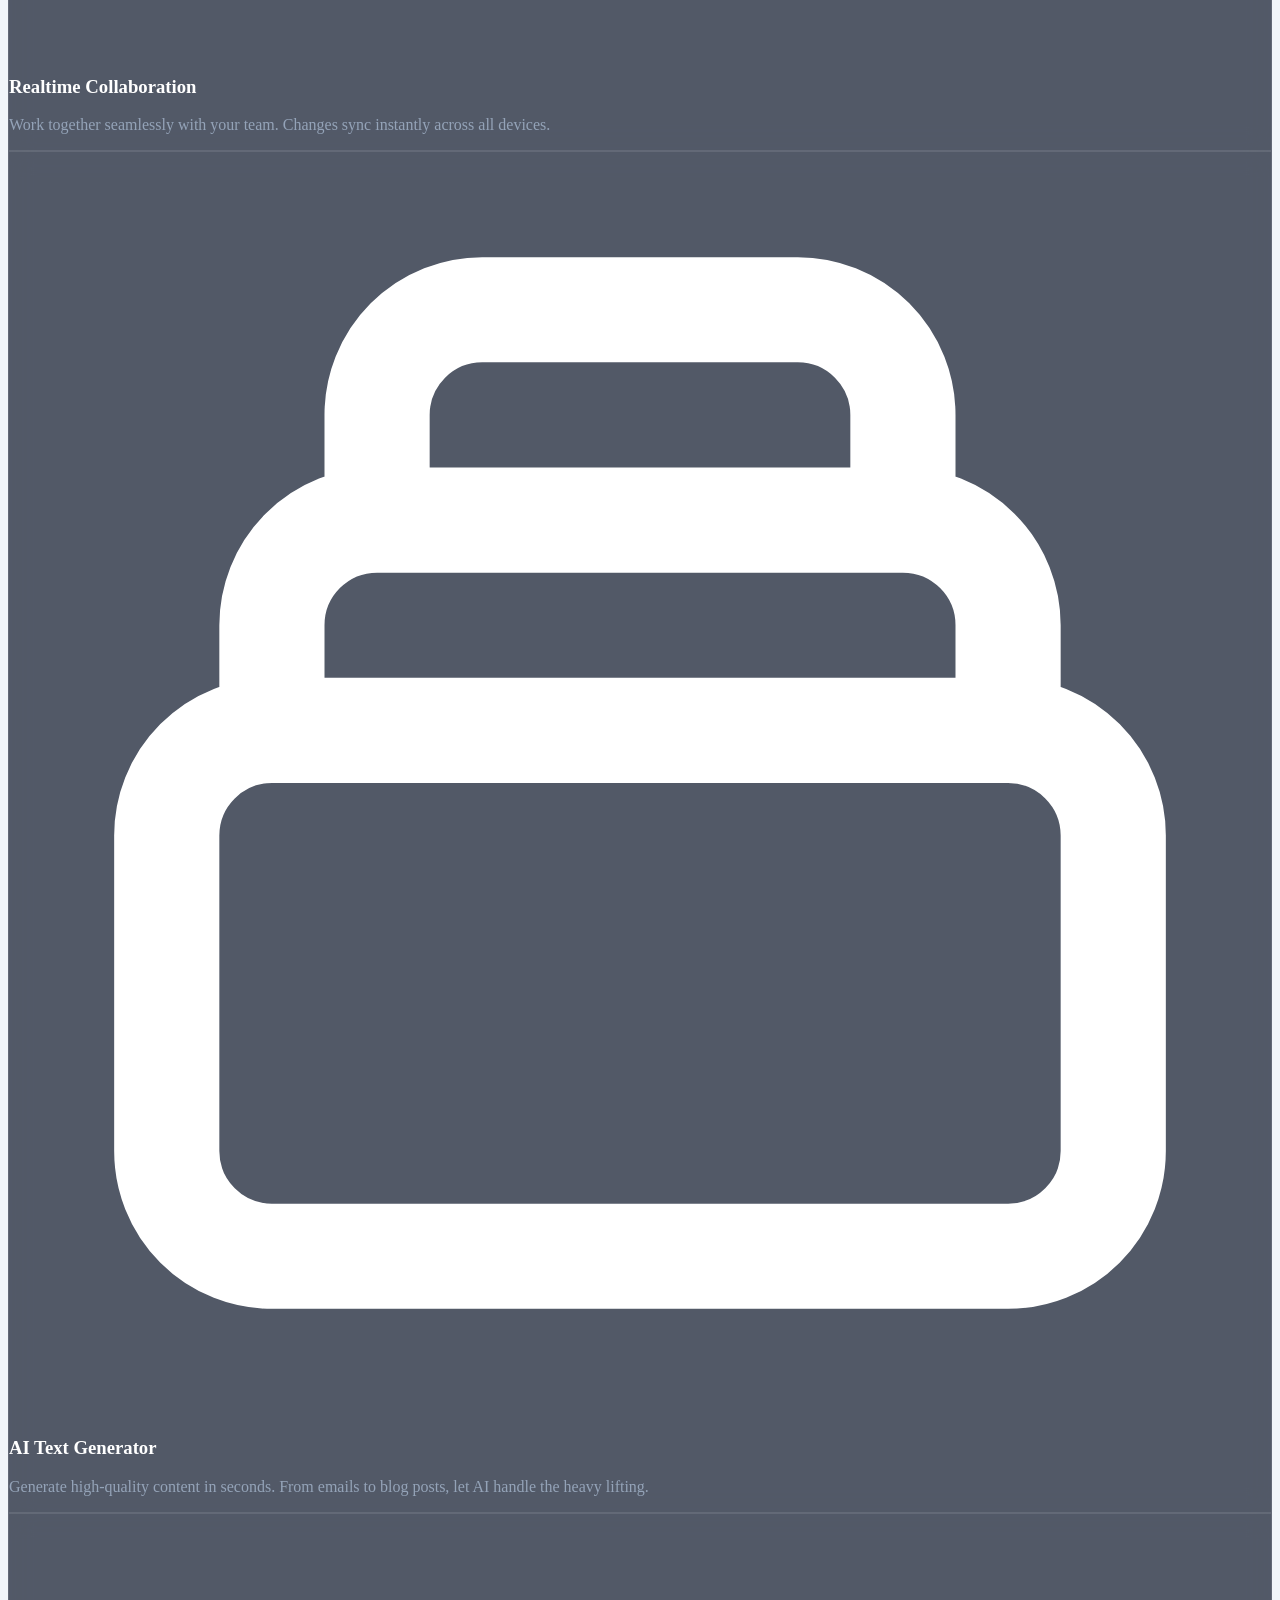
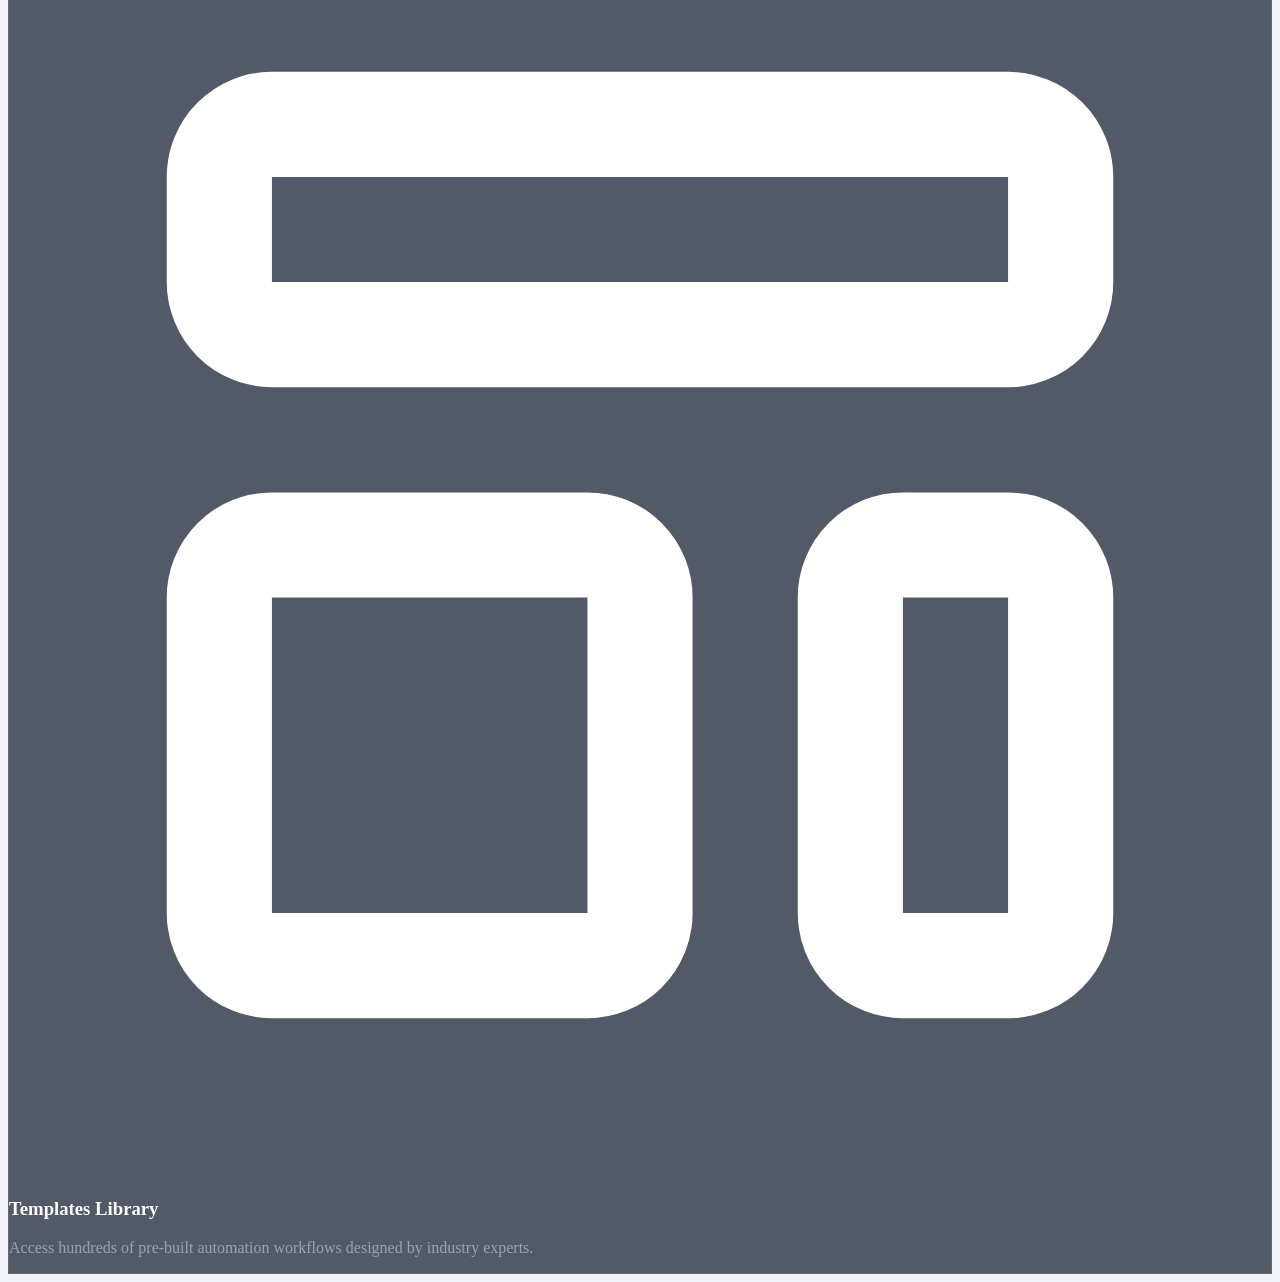
==== commit aa2c410e: "chore: edited features" ====
--- a/index.html
+++ b/index.html
@@ -4,10 +4,20 @@
     <meta charset="UTF-8" />
     <meta name="viewport" content="width=device-width, initial-scale=1.0" />
     <title>Sahaj Shikshya</title>
+
+    <!-- Local CSS -->
     <link rel="stylesheet" href="css/styles.css" />
     <link rel="stylesheet" href="css/responsive.css" />
     <link rel="stylesheet" href="css/variables.css" />
+    
+    <!-- Fonts -->
+    <link rel="preconnect" href="https://fonts.googleapis.com">
+    <link rel="preconnect" href="https://fonts.gstatic.com" crossorigin>
+
+    <!-- Tailwind CSS -->
     <script src="https://cdn.jsdelivr.net/npm/@tailwindcss/browser@4"></script>
+
+
   </head>
   <body>
     <!-- Navbar for Sahaj Shikshya begins -->
--- a/css/styles.css
+++ b/css/styles.css
@@ -1,4 +1,3 @@
-/* CSS Variables */
 :root {
   --color-primary: #2563eb;
   --color-primary-dark: #1d4ed8;
@@ -20,8 +19,8 @@
 }
 
 body {
-  background-color: #f5f5f0;
-  color: #1a1a1a;
+  background-color: var(--color-gray-100);
+  color: var(--color-gray-900);
   overflow-x: hidden;
 }
 
@@ -34,31 +33,31 @@
   pointer-events: none;
   z-index: 50;
   opacity: 0.4;
-  background-image: url("image/svg+xml,%3Csvg viewBox=%220 0 200 200%22 xmlns=%22http://www.w3.org/2000/svg%22%3E%3Cfilter id=%22noiseFilter%22%3E%3CfeTurbulence type=%22fractalNoise%22 baseFrequency=%220.8%22 numOctaves=%223%22 stitchTiles=%22stitch%22/%3E%3C/filter%3E%3Crect width=%22100%25%22 height=%22100%25%22 filter=%22url(%23noiseFilter)%22 opacity=%220.4%22/%3E%3C/svg%3E");
+  background-image: url("data:image/svg+xml,%3Csvg viewBox=%220 0 200 200%22 xmlns=%22http://www.w3.org/2000/svg%22%3E%3Cfilter id=%22noiseFilter%22%3E%3CfeTurbulence type=%22fractalNoise%22 baseFrequency=%220.8%22 numOctaves=%223%22 stitchTiles=%22stitch%22/%3E%3C/filter%3E%3Crect width=%22100%25%22 height=%22100%25%22 filter=%22url(%23noiseFilter)%22 opacity=%220.4%22/%3E%3C/svg%3E");
 }
 
 .glass-card {
-  background: rgba(255, 255, 255, 0.6);
+  background: rgba(255, 255, 255, 0.7);
   backdrop-filter: blur(12px);
   -webkit-backdrop-filter: blur(12px);
-  border: 1px solid rgba(255, 255, 255, 0.8);
+  border: 1px solid rgba(255, 255, 255, 0.9);
 }
 
 .dark-glass-card {
-  background: rgba(20, 20, 20, 0.6);
+  background: rgba(15, 23, 42, 0.7);
   backdrop-filter: blur(12px);
   -webkit-backdrop-filter: blur(12px);
   border: 1px solid rgba(255, 255, 255, 0.1);
 }
 
-.text-lime-highlight {
-  background-color: #c8ff00;
+.text-accent-highlight {
+  background-color: var(--color-accent-yellow);
   padding: 0 4px;
   display: inline-block;
   transform: skew(-5deg);
 }
 
-.text-lime-highlight span {
+.text-accent-highlight span {
   display: inline-block;
   transform: skew(5deg);
 }
@@ -93,7 +92,172 @@
 }
 
 .service-card:hover .service-icon {
-  background-color: #c8ff00;
-  color: #0a0a0a;
+  background-color: var(--color-accent-green);
+  color: var(--color-white);
   transform: scale(1.1);
 }
+
+/* Custom utility classes using new color scheme */
+.bg-primary {
+  background-color: var(--color-primary);
+}
+.bg-primary-dark {
+  background-color: var(--color-primary-dark);
+}
+.bg-accent-green {
+  background-color: var(--color-accent-green);
+}
+.bg-accent-green-dark {
+  background-color: var(--color-accent-green-dark);
+}
+.bg-accent-yellow {
+  background-color: var(--color-accent-yellow);
+}
+.bg-gray-900 {
+  background-color: var(--color-gray-900);
+}
+.bg-white {
+  background-color: var(--color-white);
+}
+
+.text-primary {
+  color: var(--color-primary);
+}
+.text-primary-dark {
+  color: var(--color-primary-dark);
+}
+.text-accent-green {
+  color: var(--color-accent-green);
+}
+.text-accent-yellow {
+  color: var(--color-accent-yellow);
+}
+.text-gray-400 {
+  color: var(--color-gray-400);
+}
+.text-gray-900 {
+  color: var(--color-gray-900);
+}
+.text-white {
+  color: var(--color-white);
+}
+
+.border-gray-300 {
+  border-color: var(--color-gray-300);
+}
+.border-primary {
+  border-color: var(--color-primary);
+}
+
+.hover\:bg-primary-dark:hover {
+  background-color: var(--color-primary-dark);
+}
+.hover\:text-primary:hover {
+  color: var(--color-primary);
+}
+.hover\:text-accent-green-dark:hover {
+  color: var(--color-accent-green-dark);
+}
+
+.shadow-green {
+  box-shadow: var(--shadow-green);
+}
+.shadow-lg {
+  box-shadow: var(--shadow-lg);
+}
+
+.transition-base {
+  transition: var(--transition-base);
+}
+.transition-bounce {
+  transition: var(--transition-bounce);
+}
+
+/* Enhanced Glass Feature Card */
+.glass-feature-card {
+  background: linear-gradient(
+    135deg,
+    rgba(255, 255, 255, 0.1) 0%,
+    rgba(255, 255, 255, 0.05) 100%
+  );
+  backdrop-filter: blur(20px);
+  -webkit-backdrop-filter: blur(20px);
+  border: 1px solid rgba(255, 255, 255, 0.15);
+  border-top: 1px solid rgba(255, 255, 255, 0.25);
+  border-left: 1px solid rgba(255, 255, 255, 0.25);
+  box-shadow:
+    0 8px 32px rgba(0, 0, 0, 0.3),
+    inset 0 1px 0 rgba(255, 255, 255, 0.1),
+    inset 0 -1px 0 rgba(0, 0, 0, 0.2);
+  position: relative;
+  overflow: hidden;
+}
+
+.glass-feature-card::before {
+  content: "";
+  position: absolute;
+  top: 0;
+  left: -100%;
+  width: 100%;
+  height: 100%;
+  background: linear-gradient(
+    90deg,
+    transparent,
+    rgba(255, 255, 255, 0.08),
+    transparent
+  );
+  transition: left 0.5s ease;
+  pointer-events: none;
+}
+
+.glass-feature-card:hover::before {
+  left: 100%;
+}
+
+.glass-feature-card:hover {
+  border-color: rgba(5, 150, 105, 0.4);
+  box-shadow:
+    0 12px 40px rgba(5, 150, 105, 0.25),
+    inset 0 1px 0 rgba(255, 255, 255, 0.15),
+    inset 0 -1px 0 rgba(0, 0, 0, 0.2);
+}
+
+/* Responsive adjustments */
+@media (max-width: 640px) {
+  .glass-feature-card {
+    padding: 1.5rem;
+  }
+
+  .glass-feature-card .w-14 {
+    width: 3rem;
+    height: 3rem;
+  }
+
+  .glass-feature-card .w-7 {
+    width: 1.5rem;
+    height: 1.5rem;
+  }
+}
+
+/* Center the last card on desktop when using 3-column grid with 5 items */
+@media (min-width: 1024px) {
+  .grid.grid-cols-1.sm\:grid-cols-2.lg\:grid-cols-3 > *:nth-child(4),
+  .grid.grid-cols-1.sm\:grid-cols-2.lg\:grid-cols-3 > *:nth-child(5) {
+    /* Optional: Add margin to center the bottom row */
+  }
+}
+
+/* Optional: Center the last row with flex on large screens */
+@media (min-width: 1024px) {
+  .features-grid-centered {
+    display: grid;
+    grid-template-columns: repeat(3, 1fr);
+    gap: 2rem;
+  }
+  .features-grid-centered > *:last-child:nth-child(odd) {
+    grid-column: span 3;
+    justify-self: center;
+    max-width: 380px;
+    width: 100%;
+  }
+}
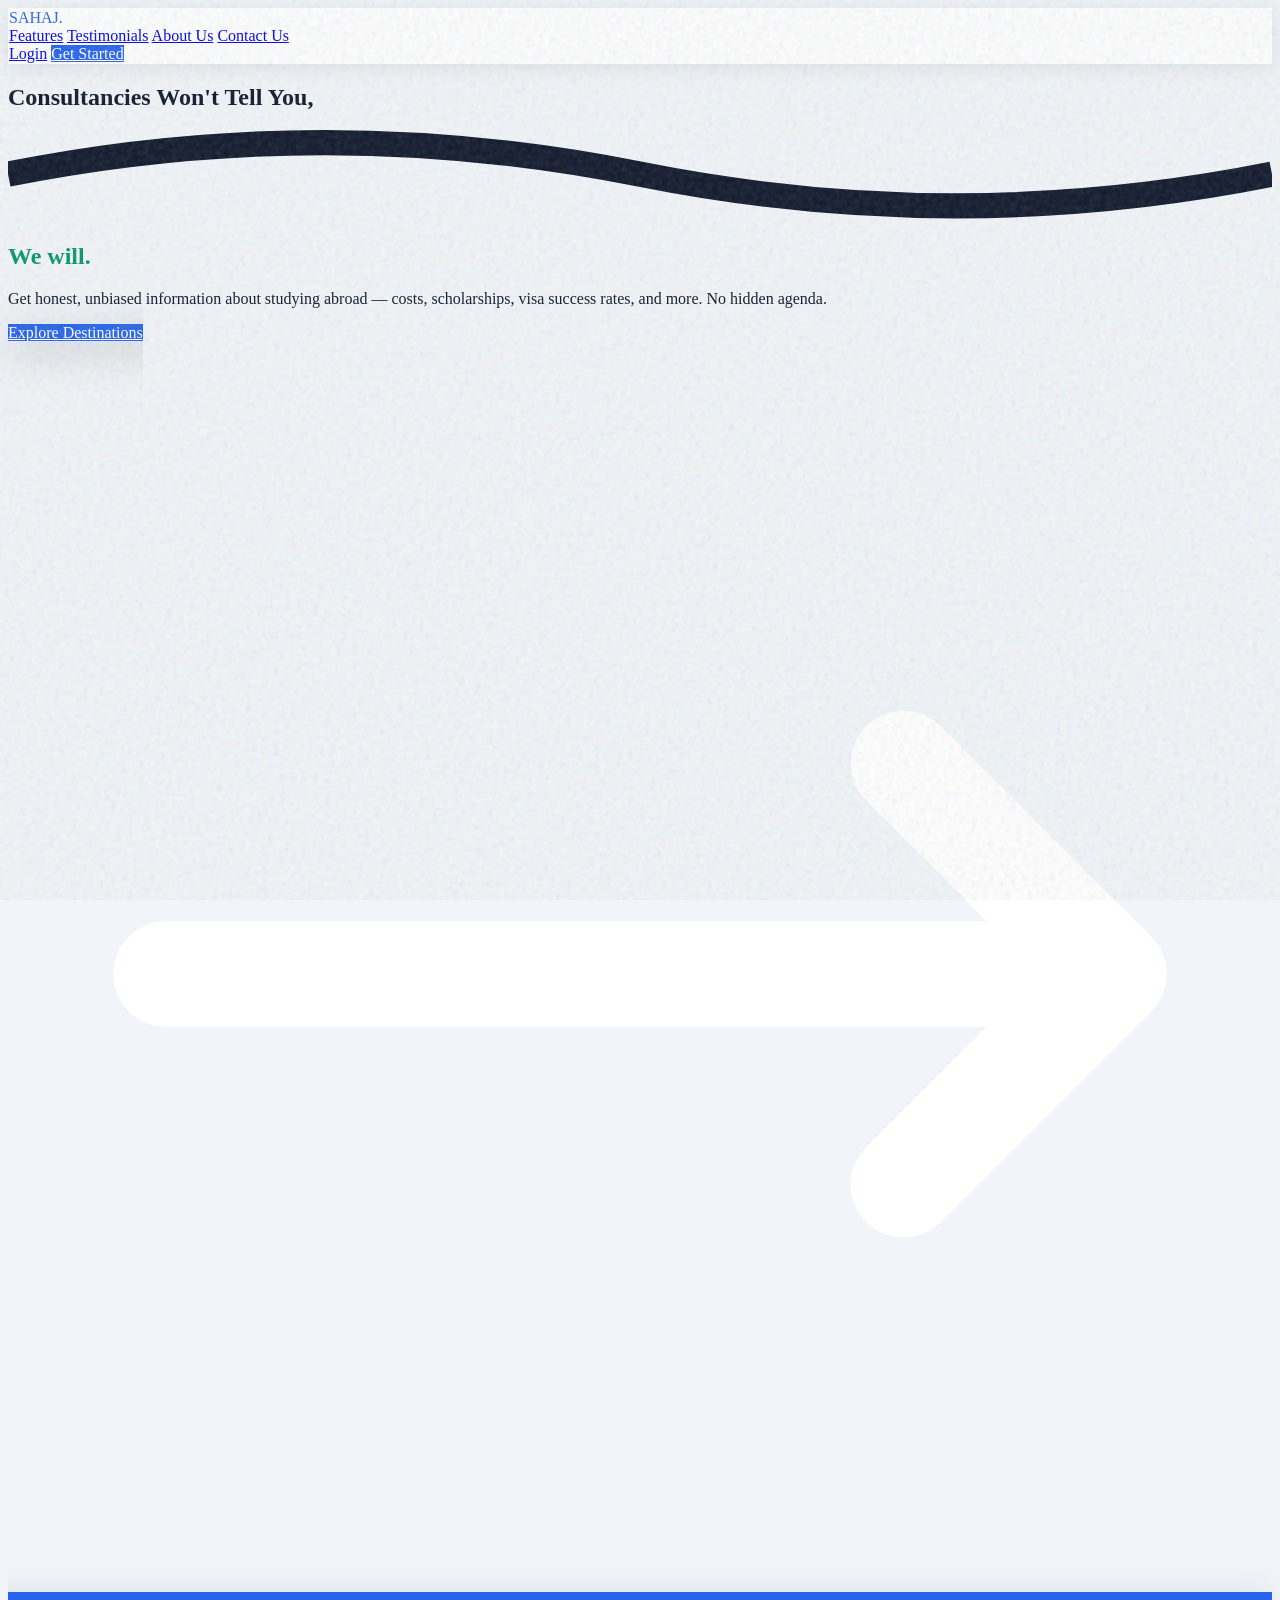
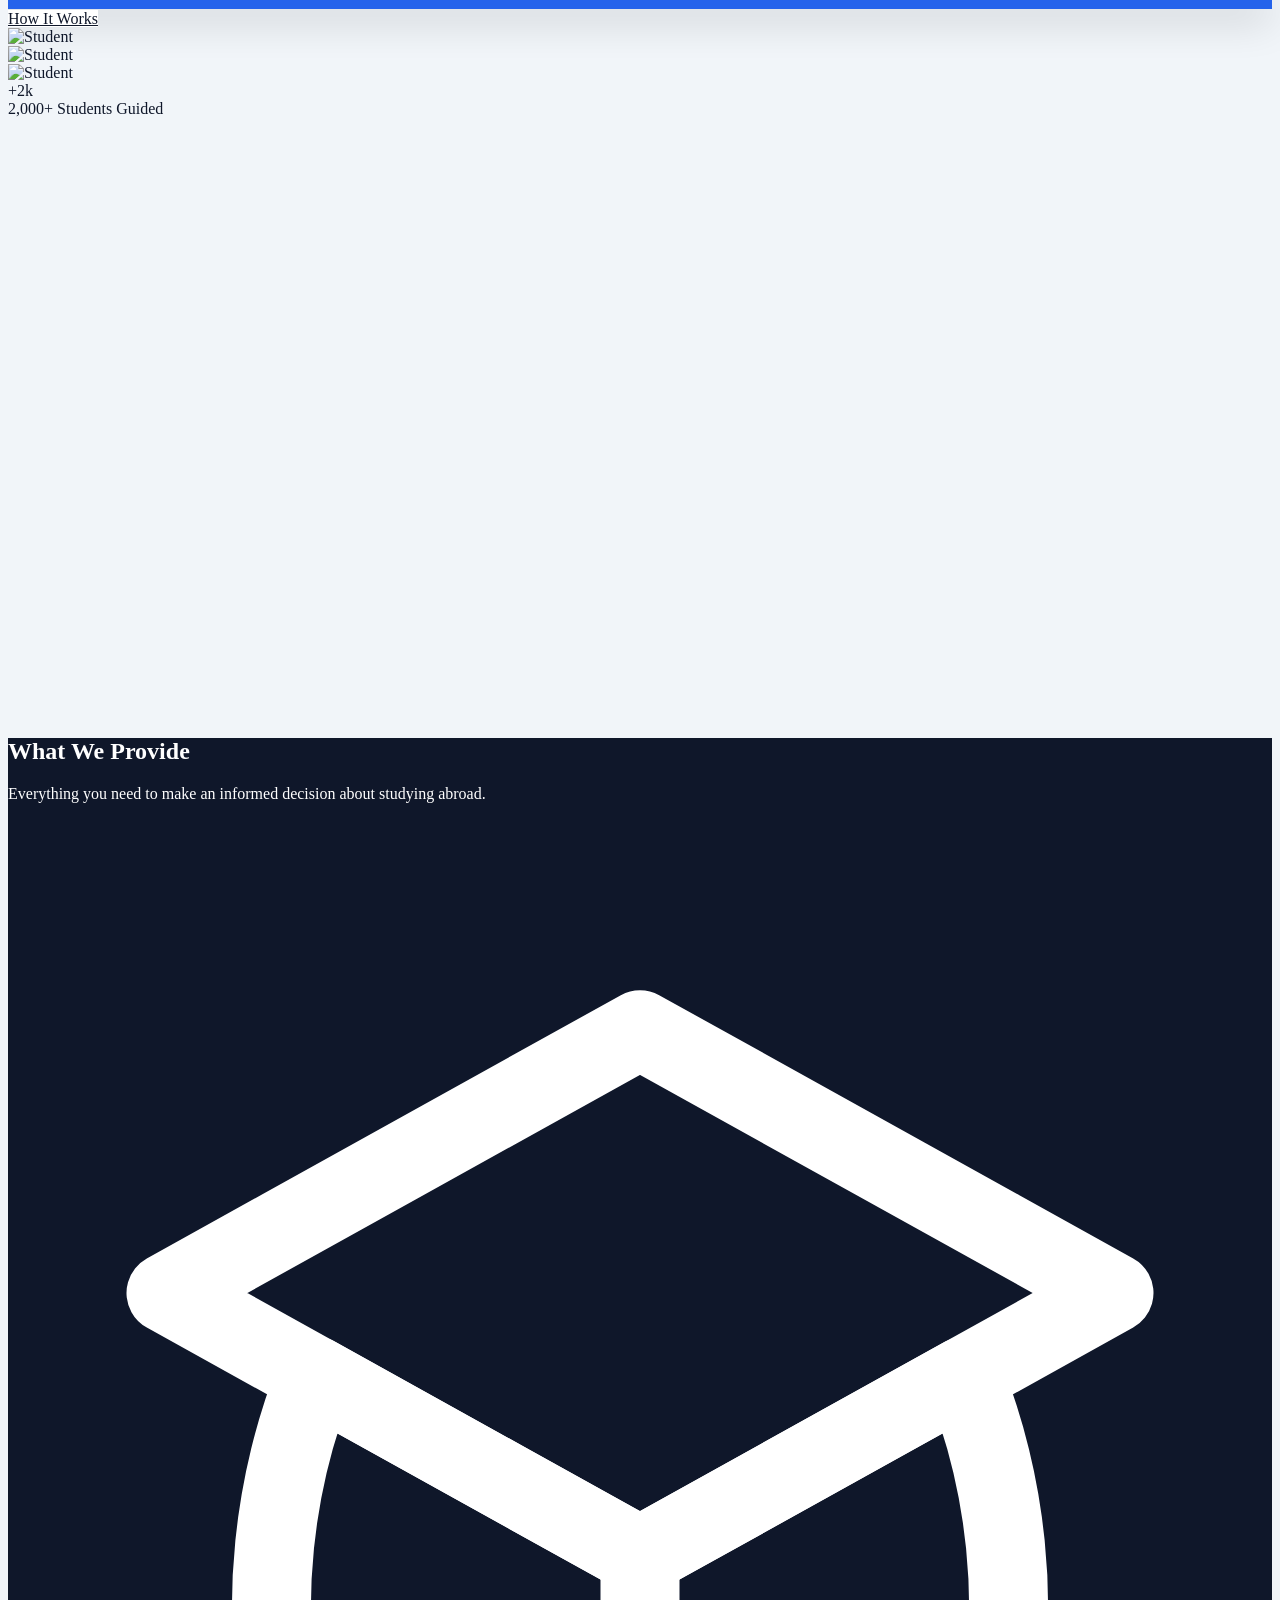
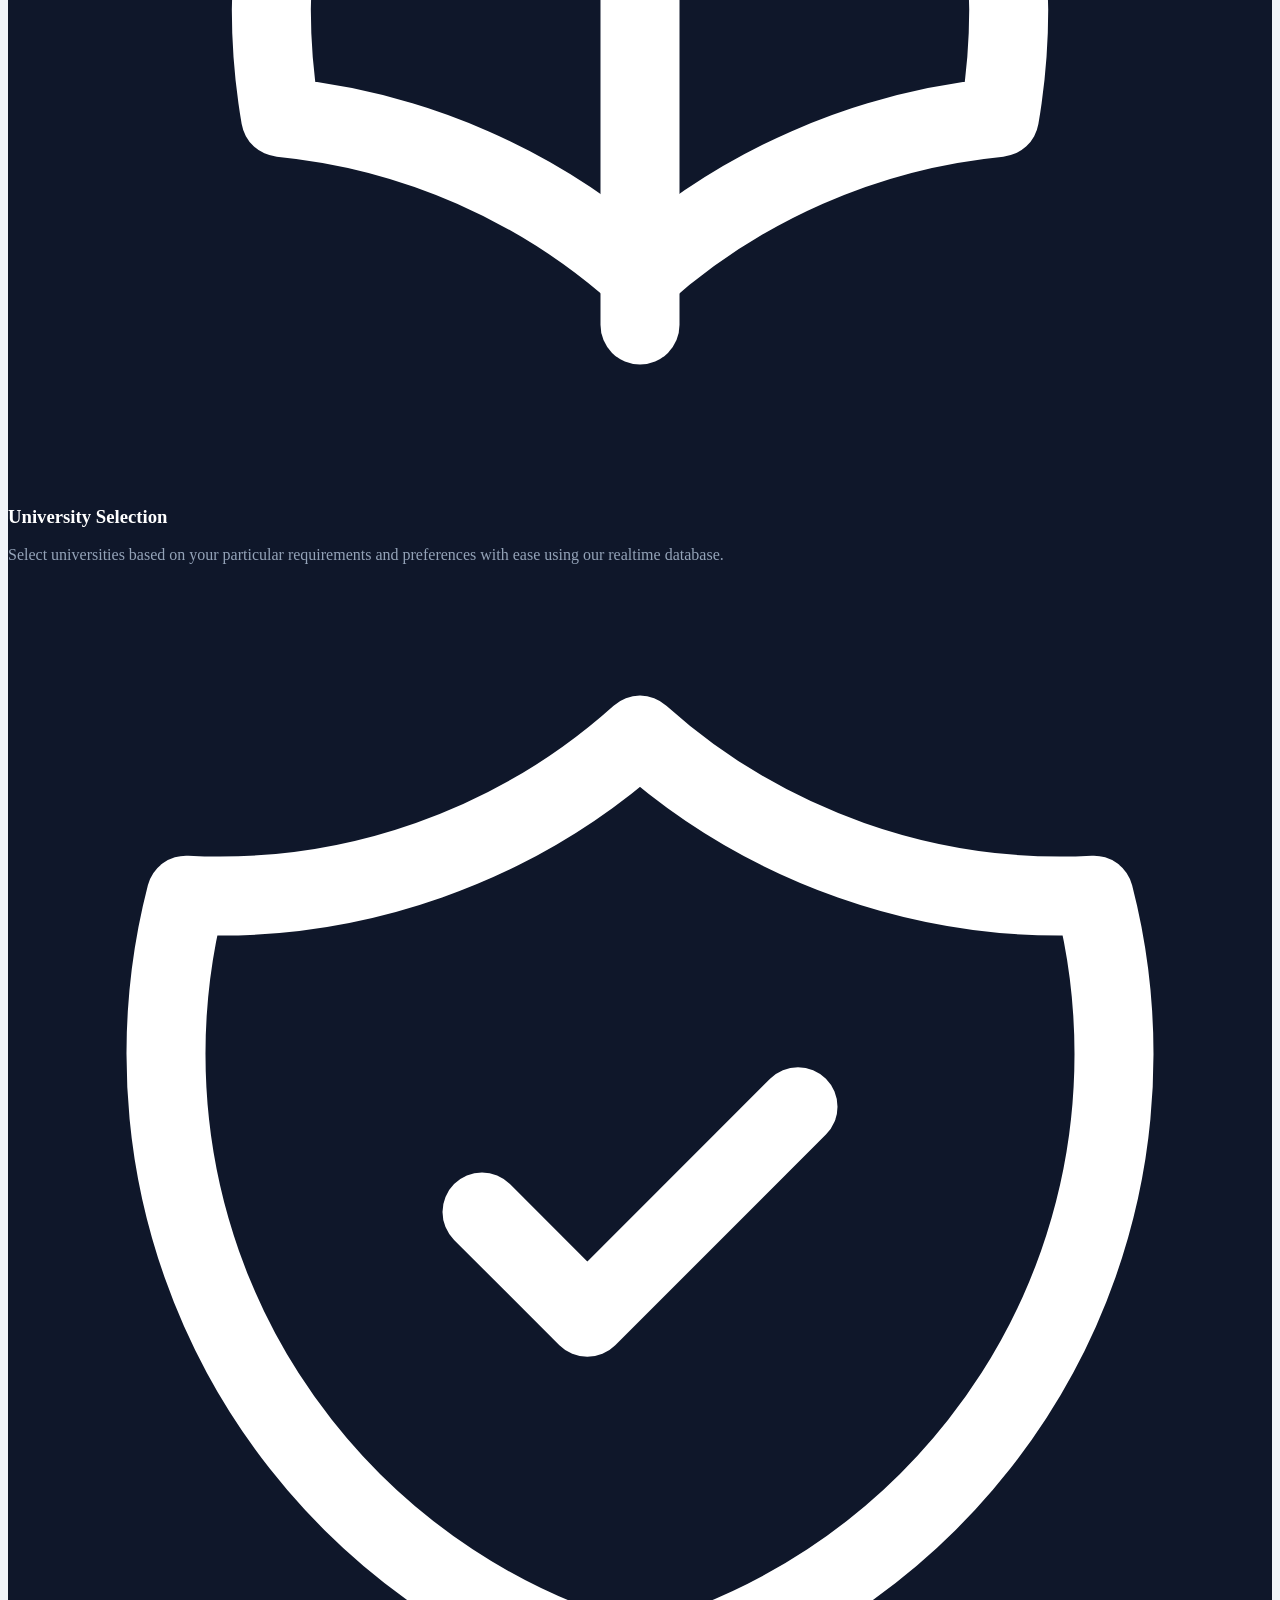
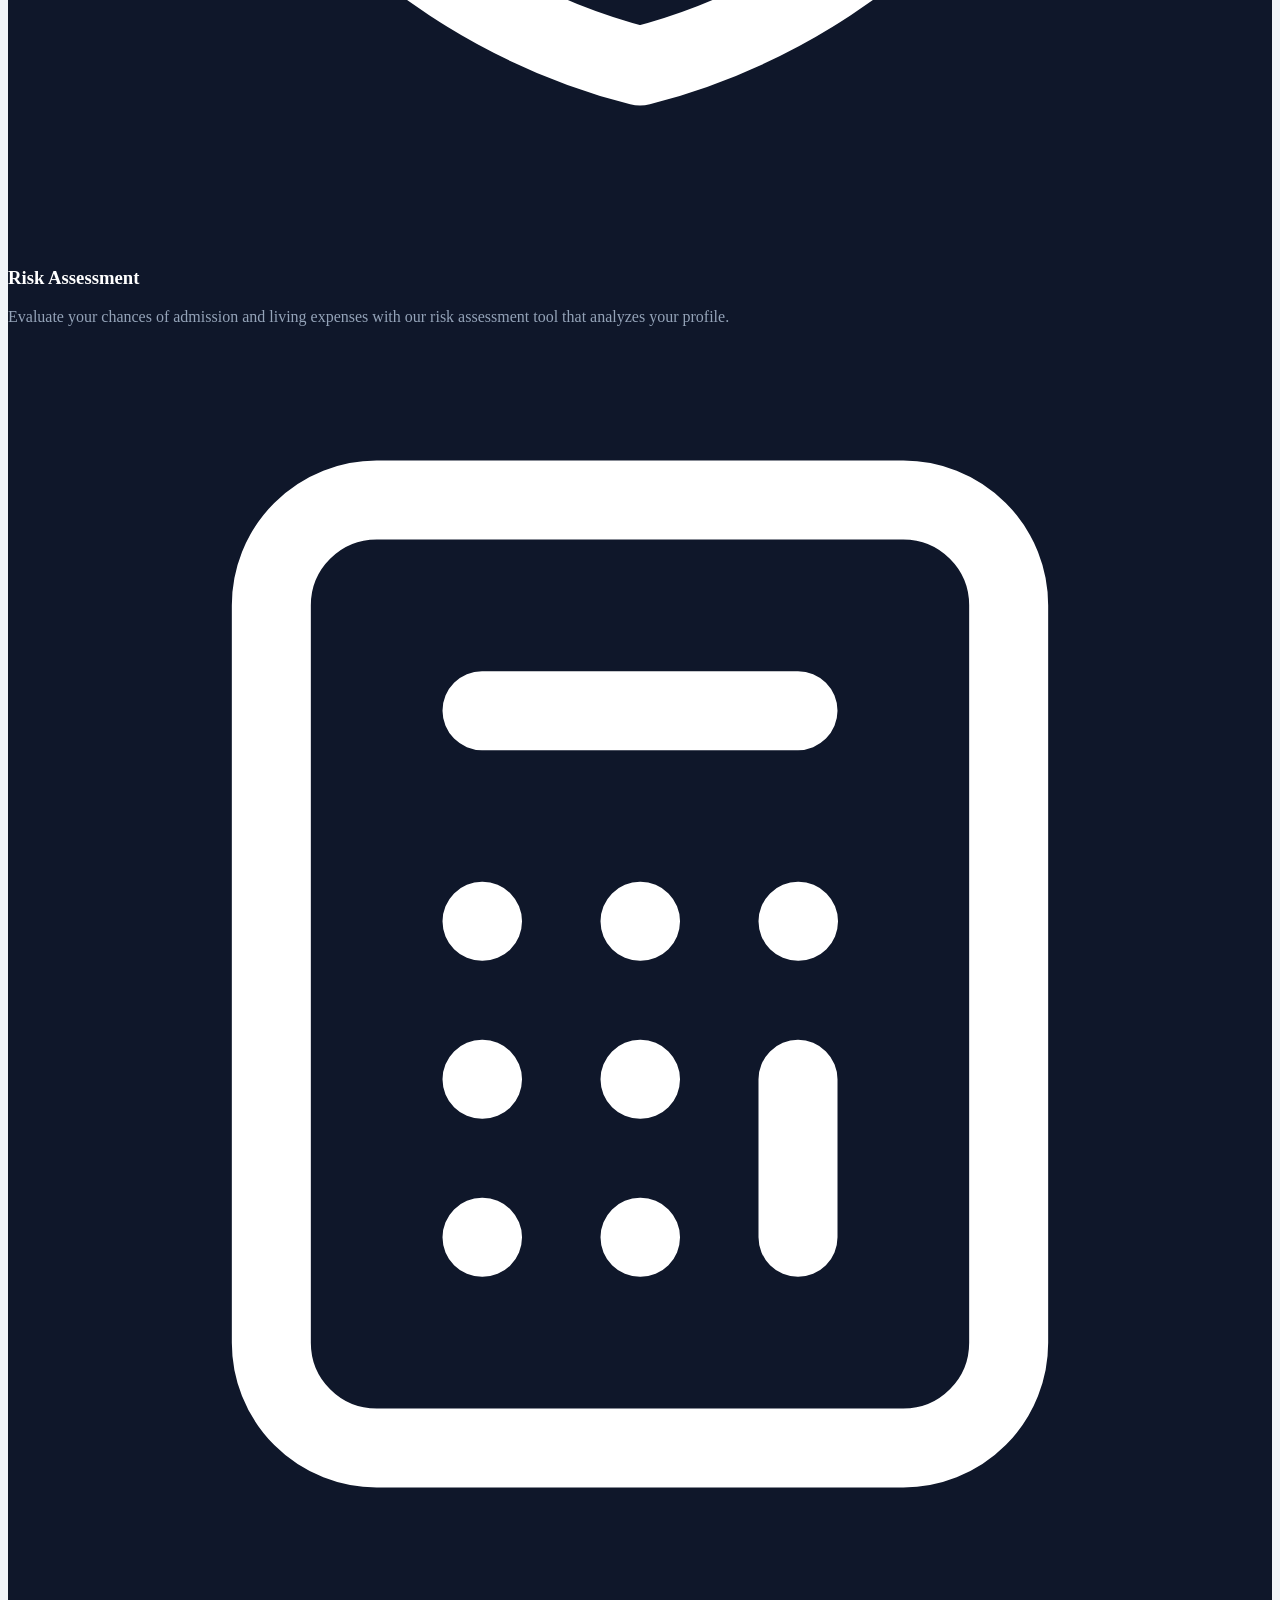
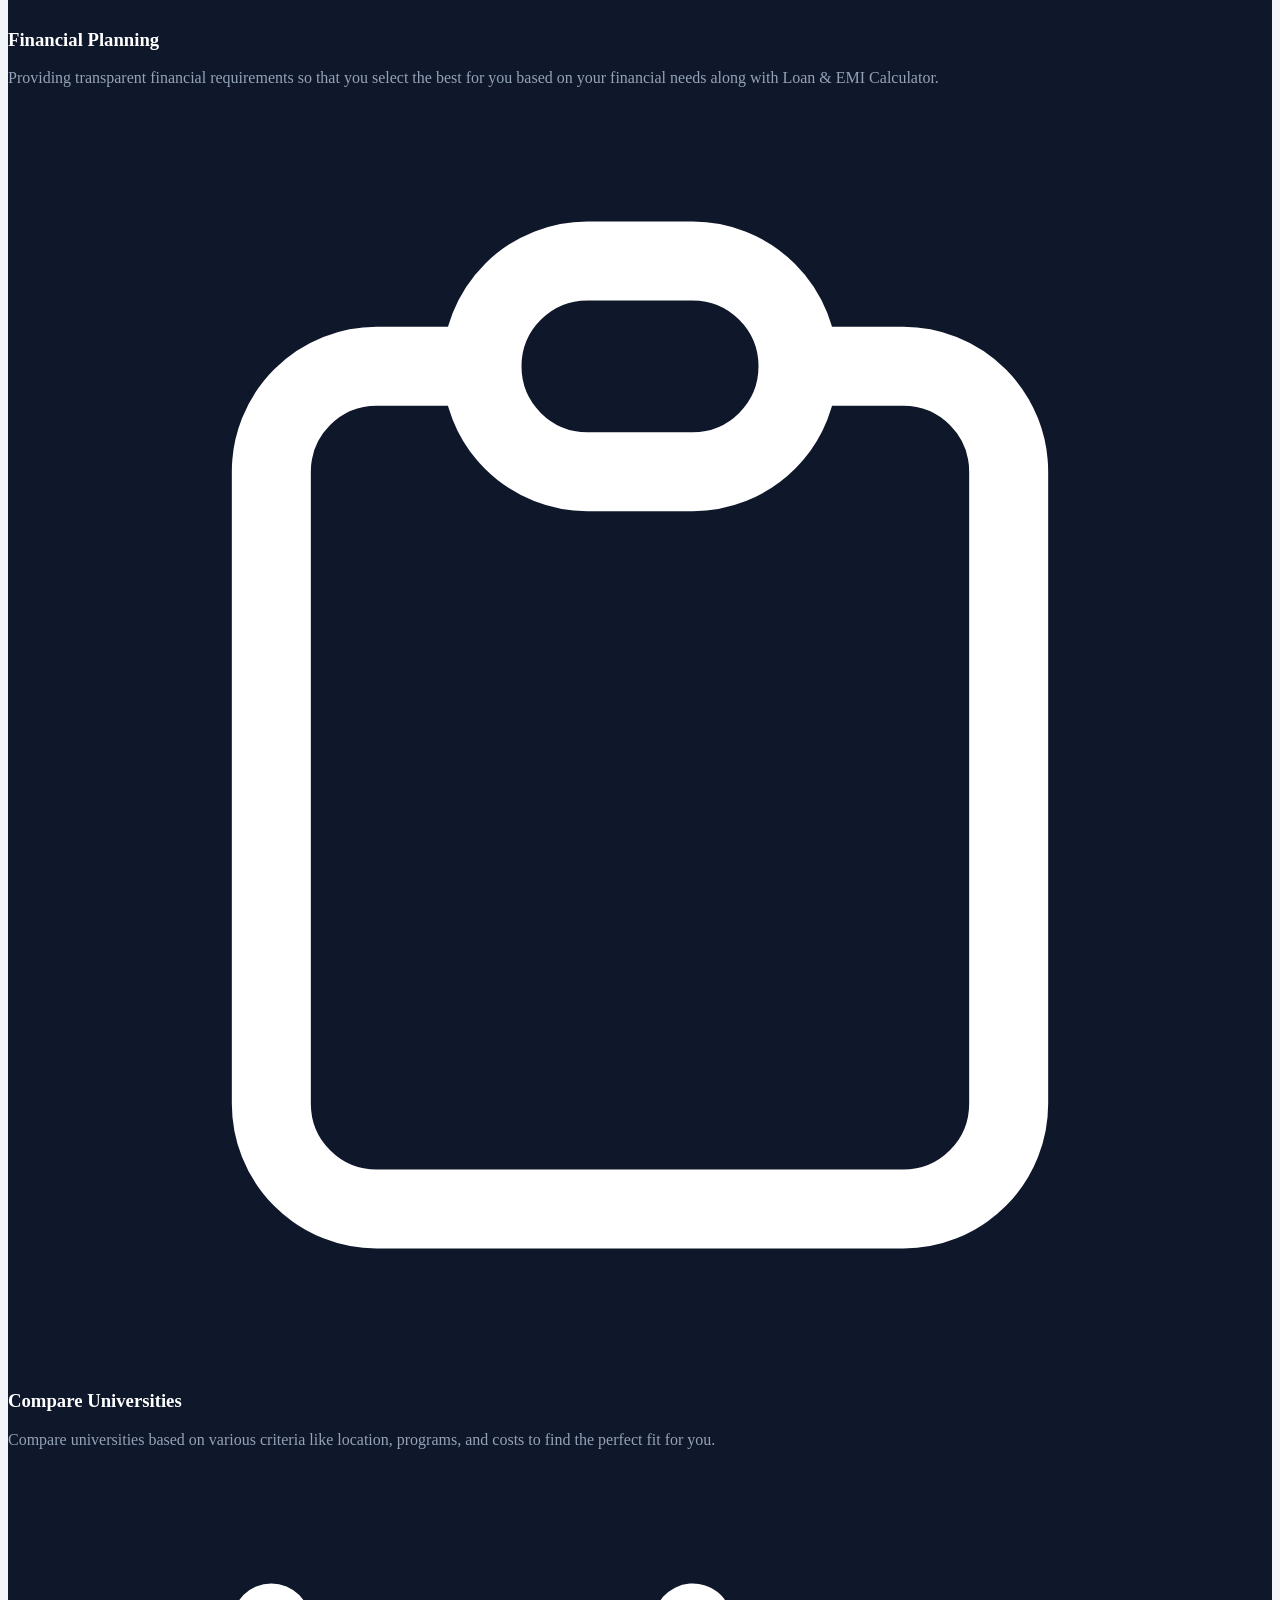
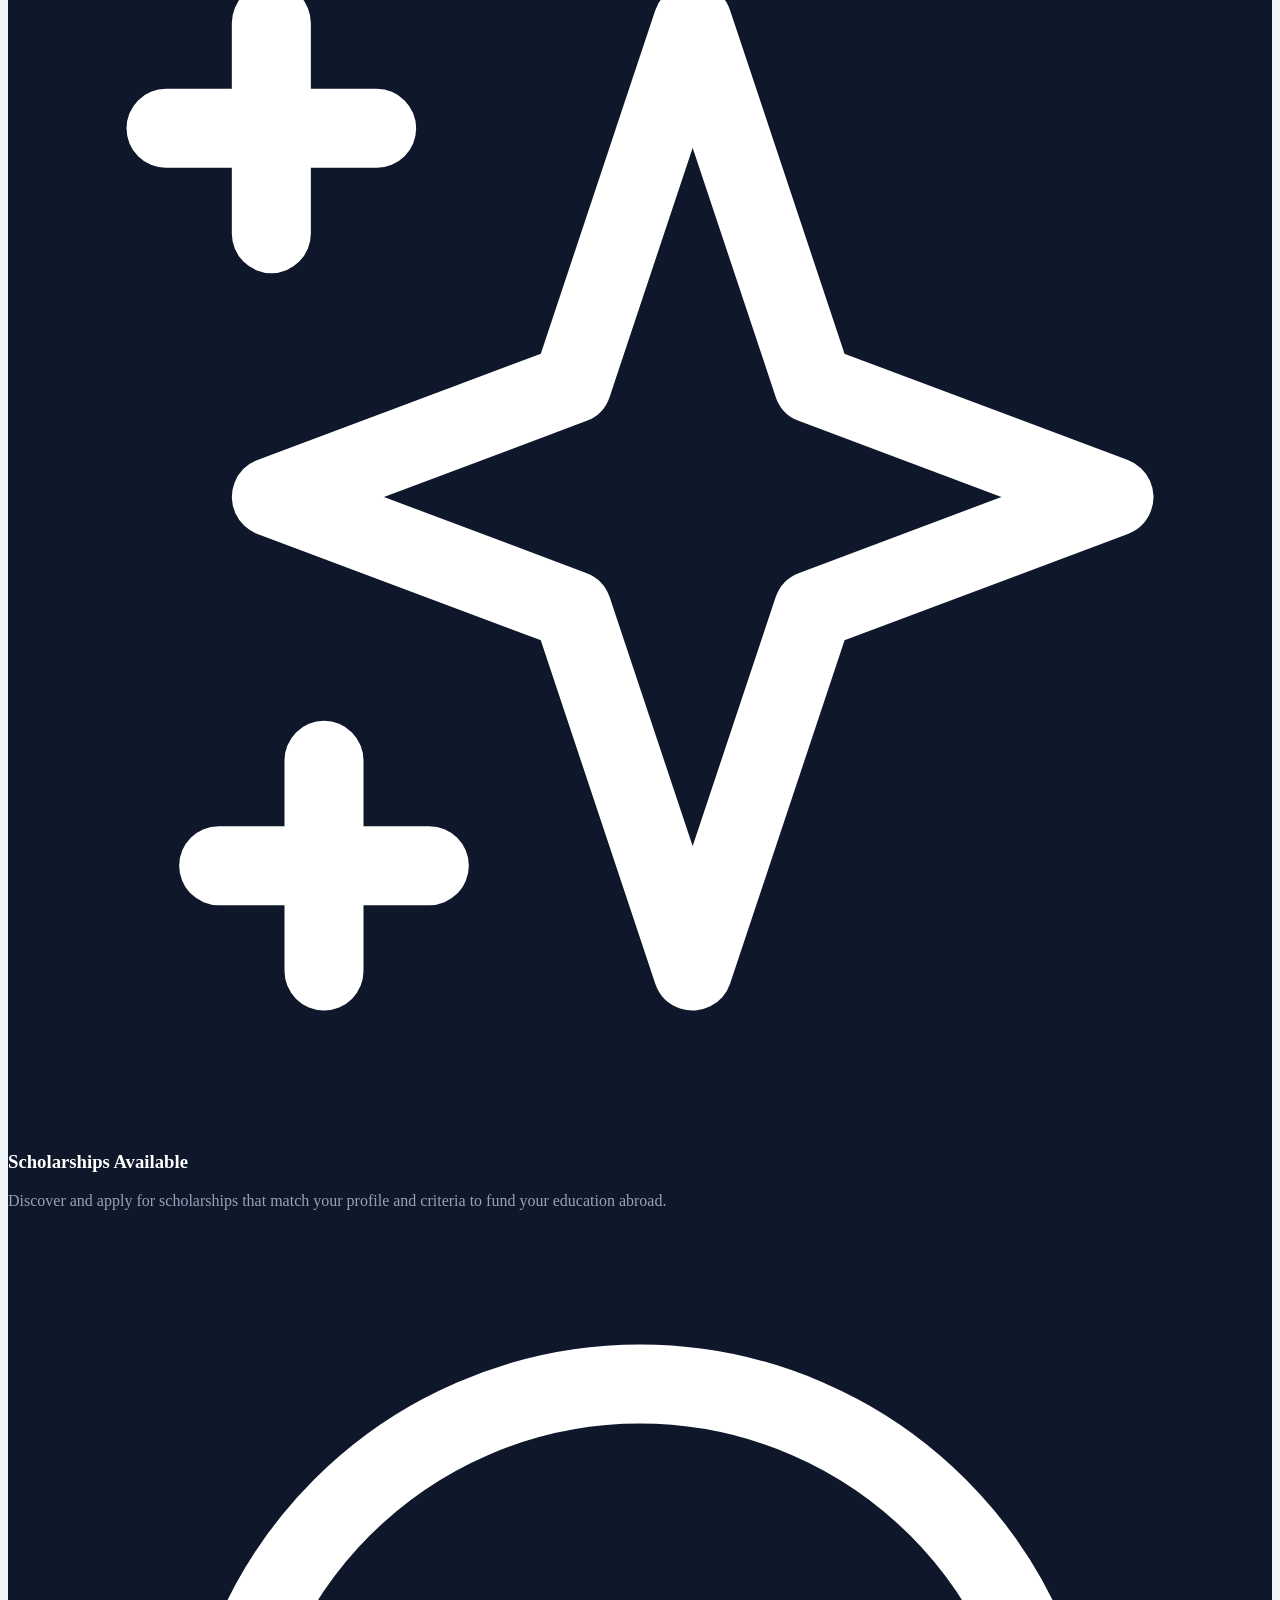
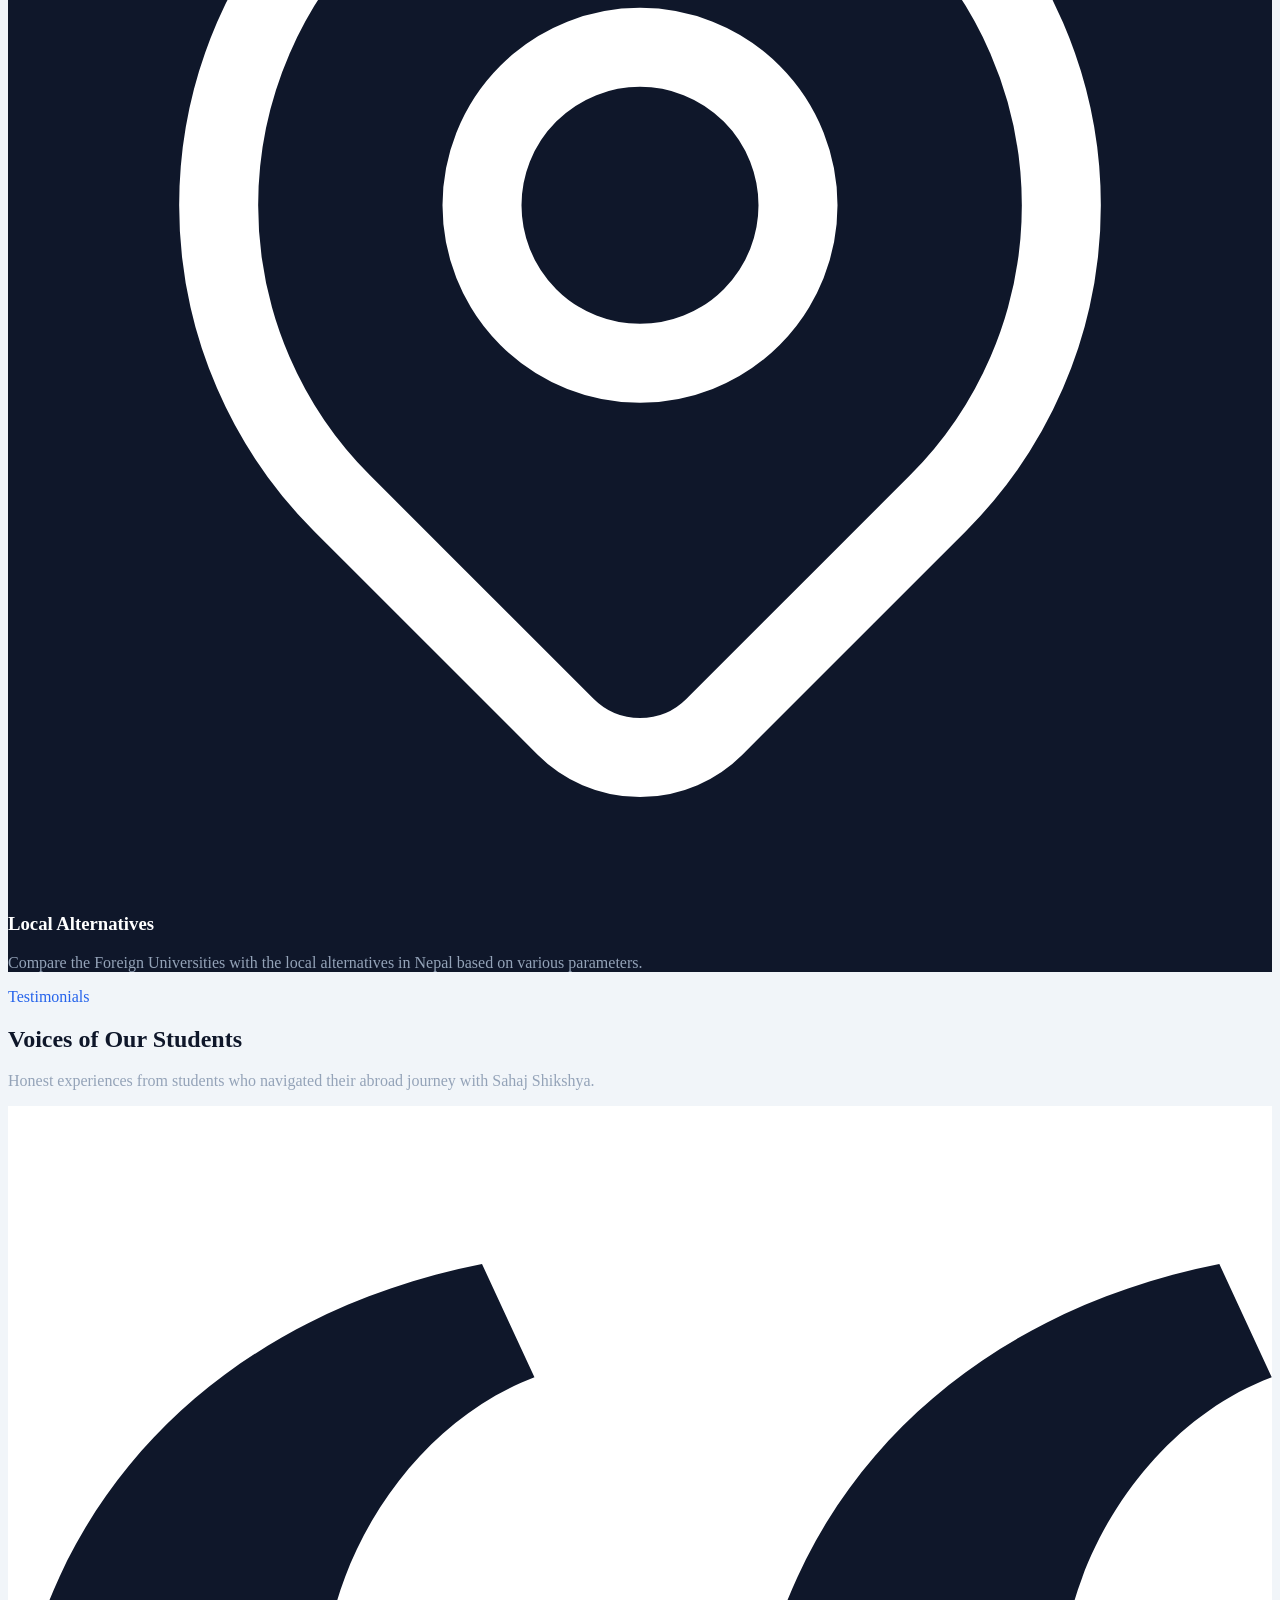
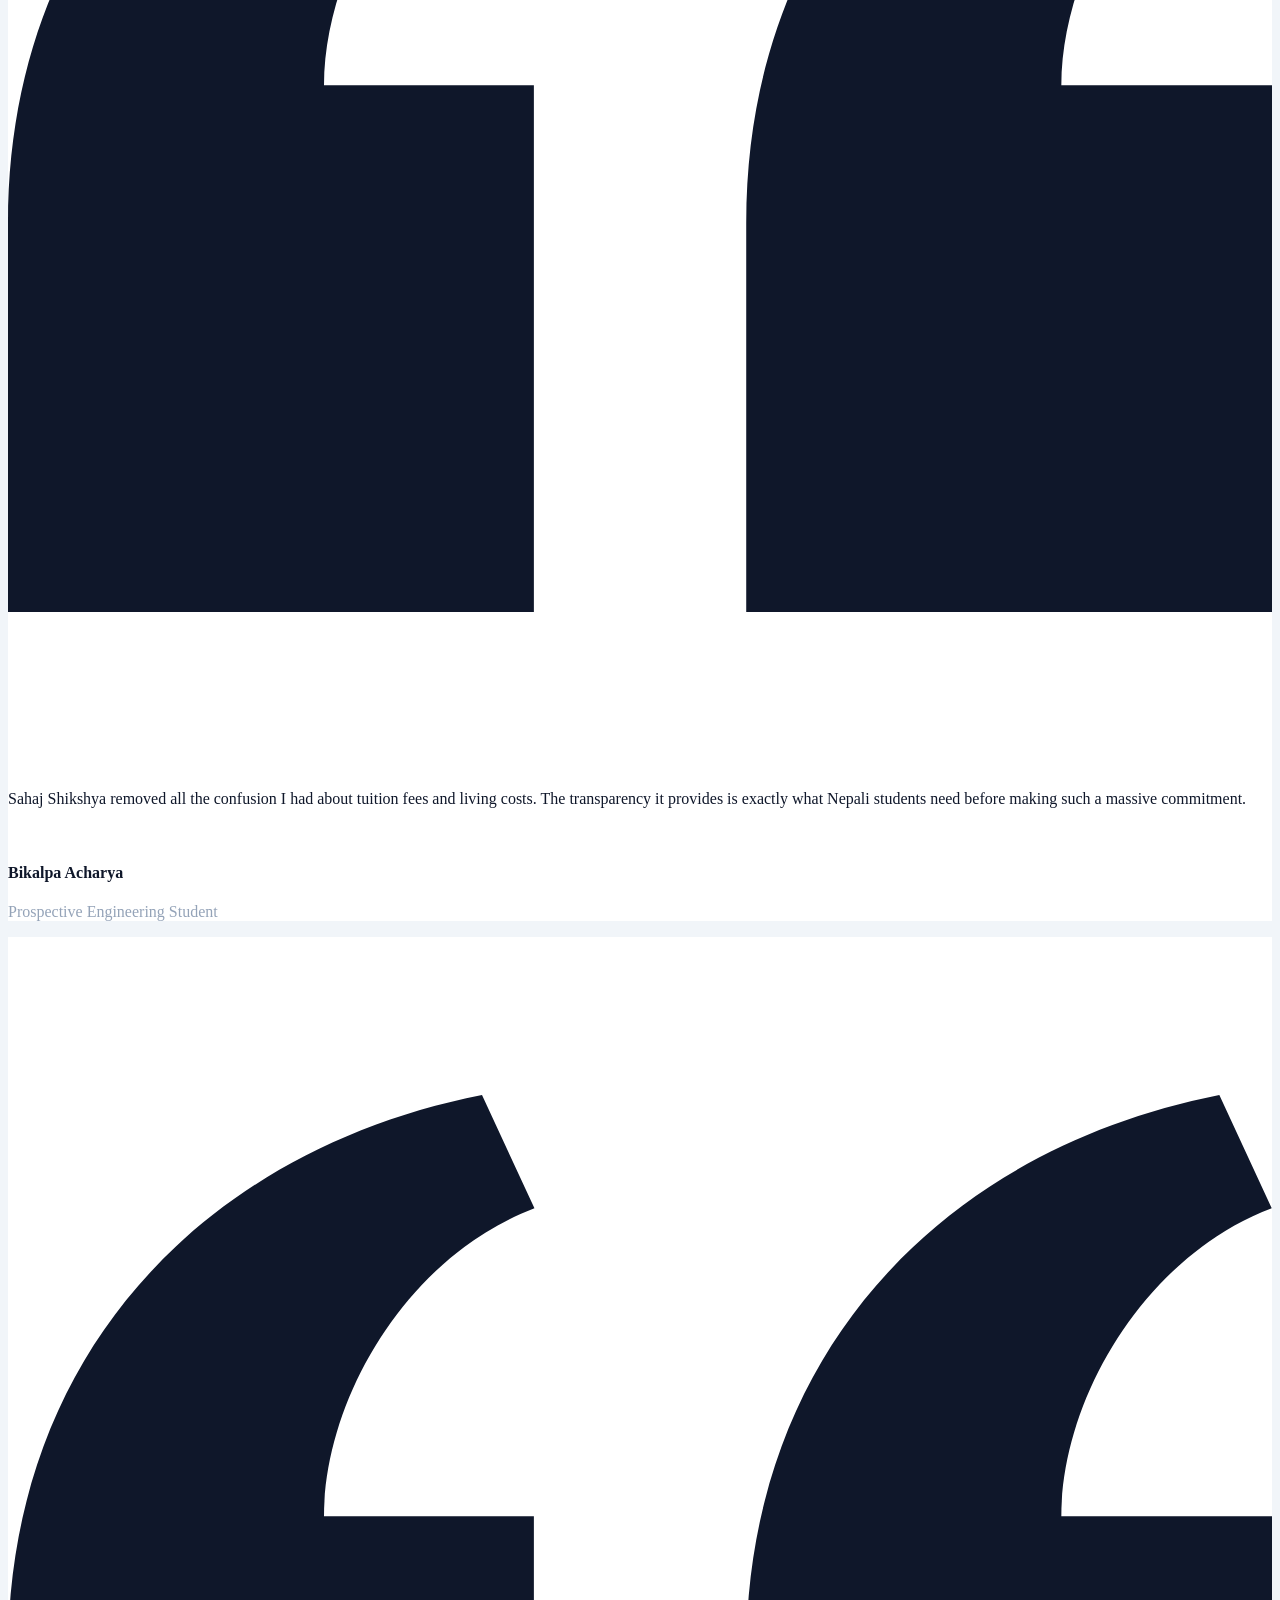
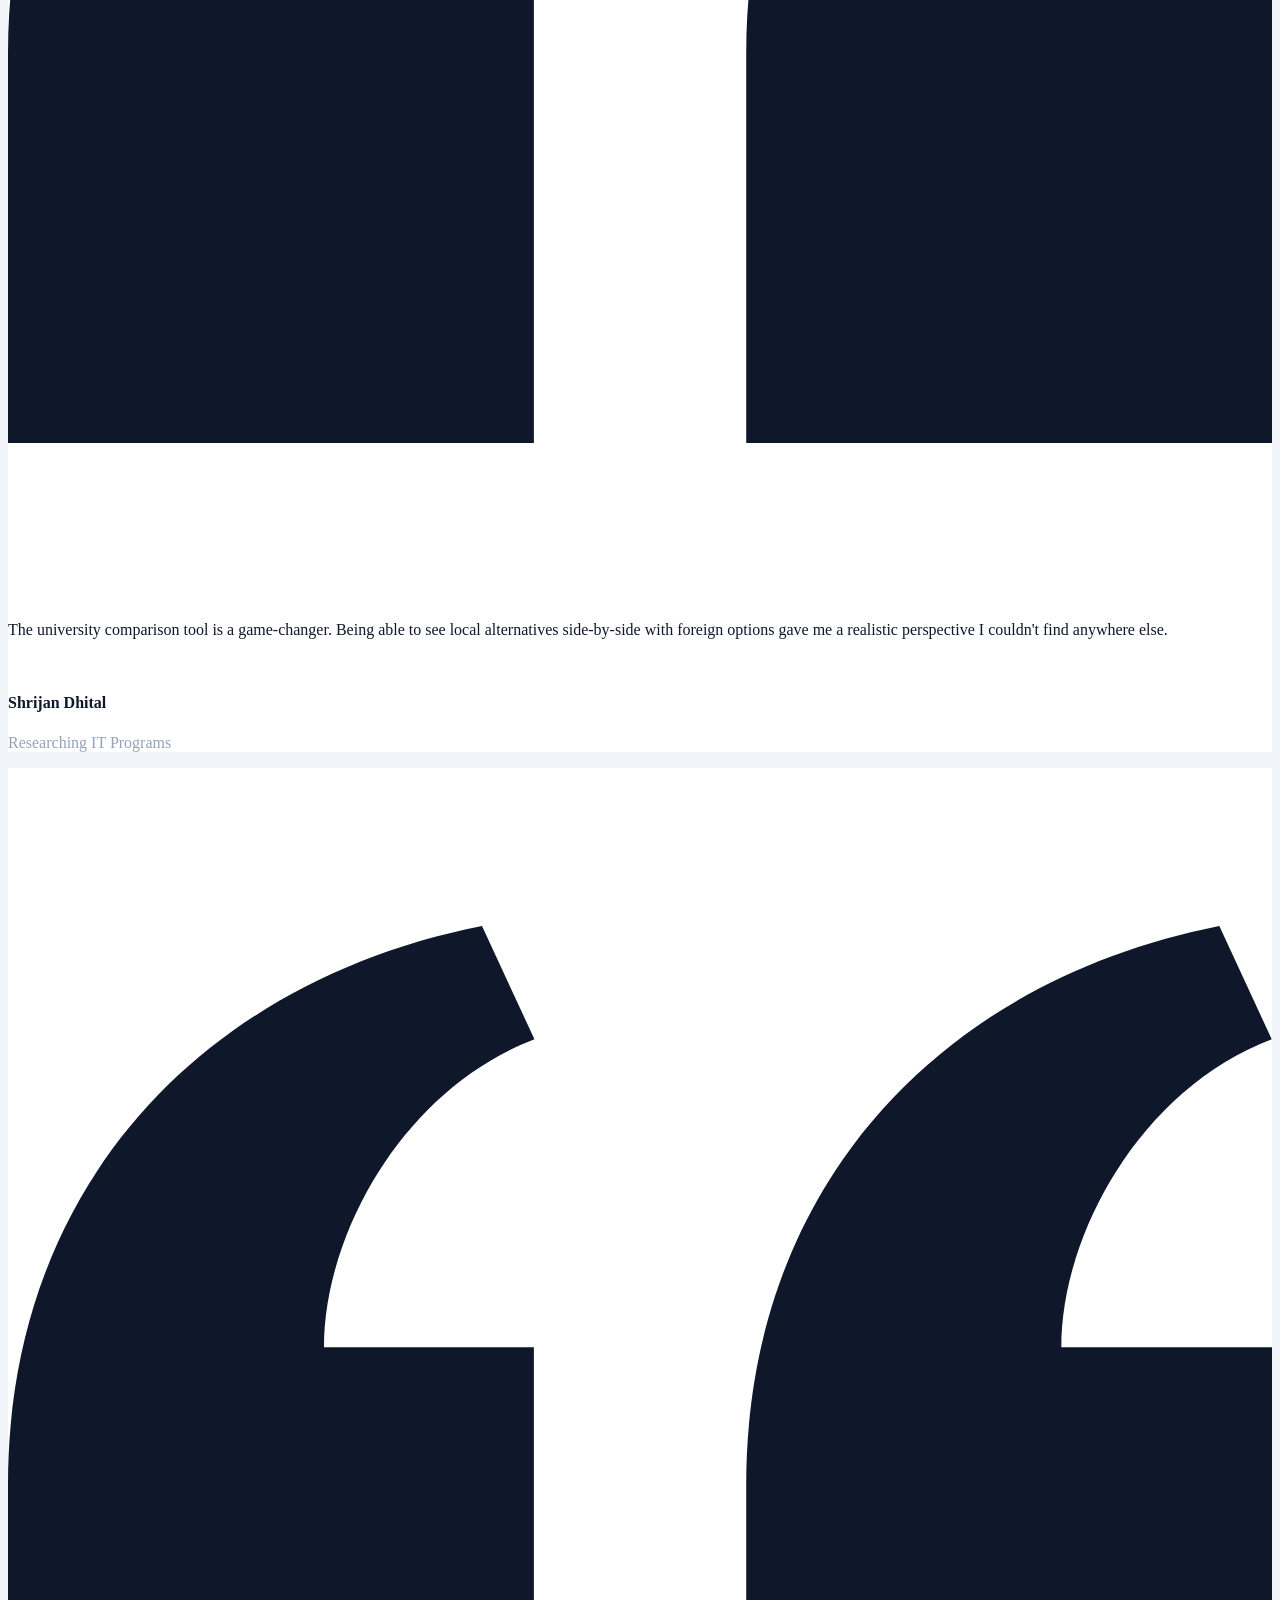
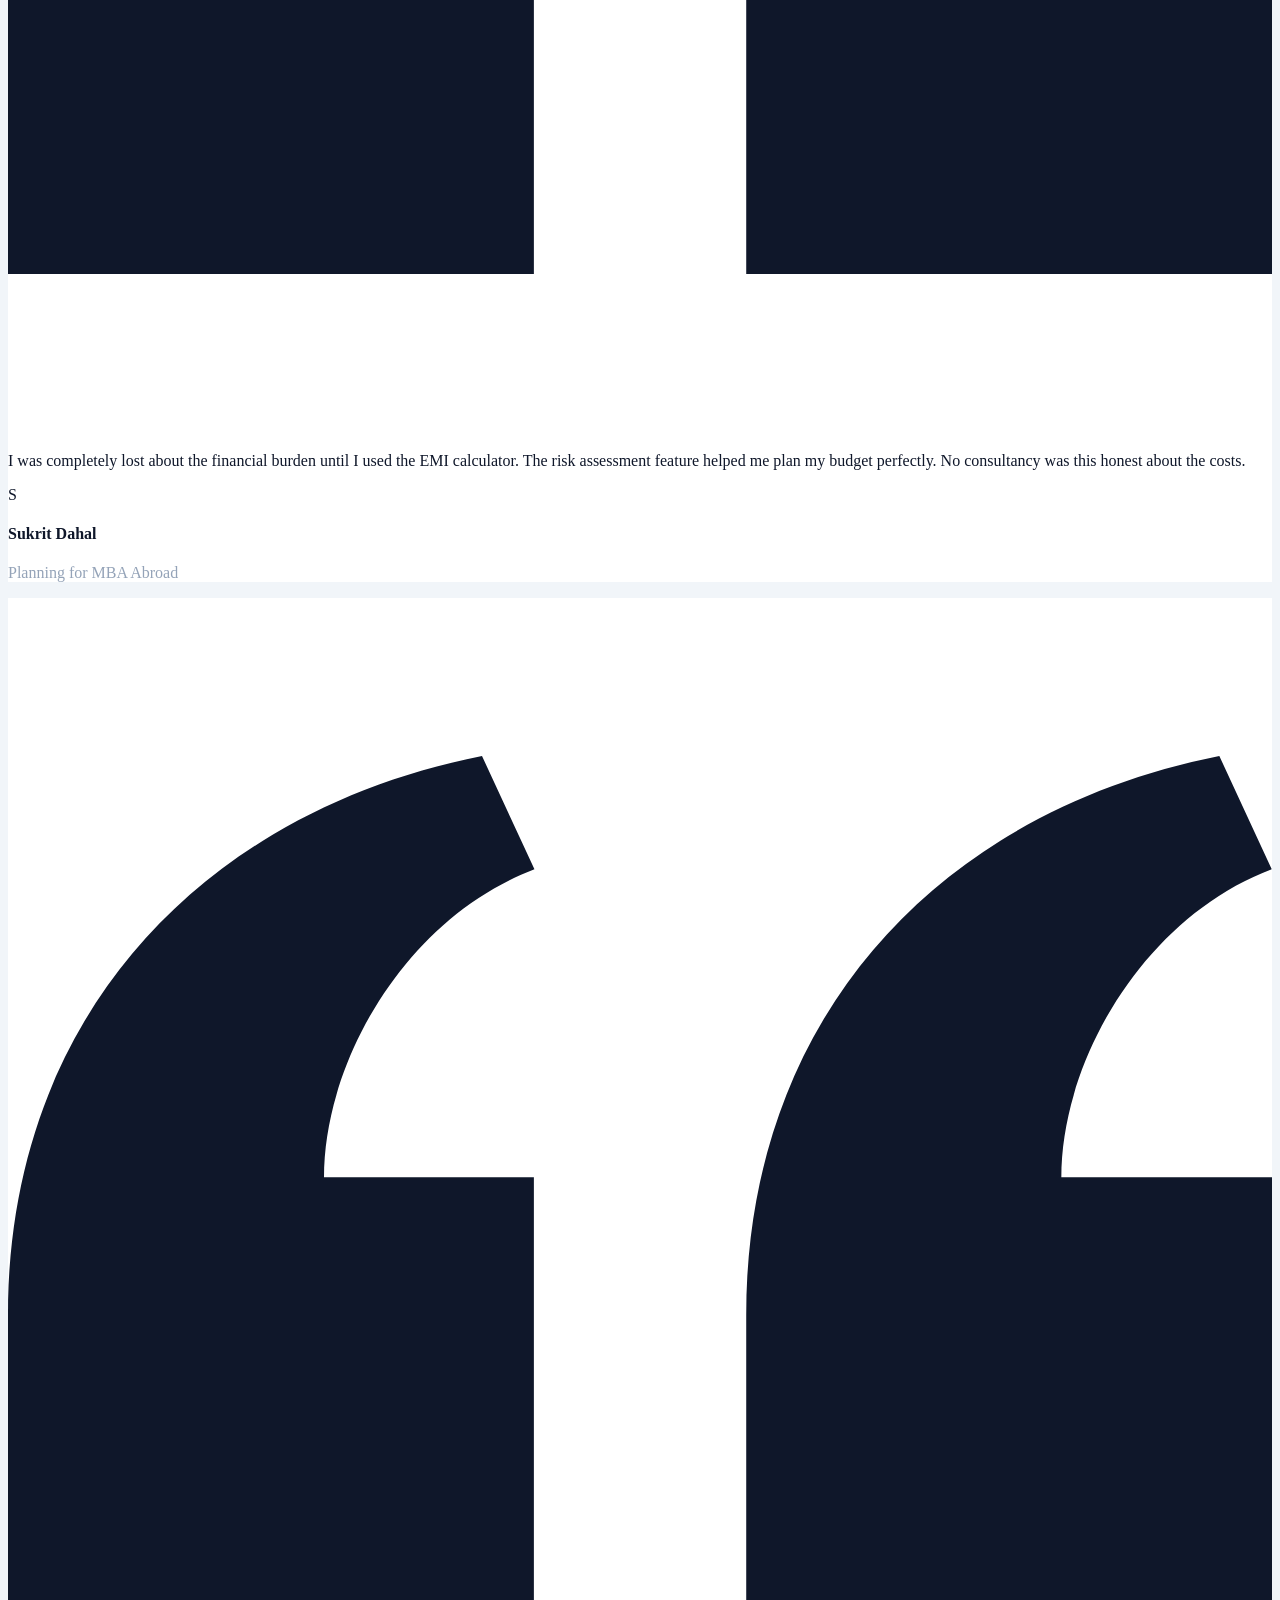
==== commit deb679cf: "chore: added landing page to the index.html" ====
--- a/index.html
+++ b/index.html
@@ -5,324 +5,1751 @@
     <meta name="viewport" content="width=device-width, initial-scale=1.0" />
     <title>Sahaj Shikshya</title>
 
-    <!-- Local CSS -->
+    <!-- Fonts -->
+    <link rel="preconnect" href="https://fonts.googleapis.com" />
+    <link rel="preconnect" href="https://fonts.gstatic.com" crossorigin />
+    <link
+      href="https://fonts.googleapis.com/css2?family=Inter:wght@300;400;500;600&family=Space+Grotesk:wght@400;500;600;700&display=swap"
+      rel="stylesheet"
+    />
+
+    <!-- Tailwind CSS -->
+    <script src="https://cdn.tailwindcss.com"></script>
+
+    <!-- Custom CSS -->
     <link rel="stylesheet" href="css/styles.css" />
-    <link rel="stylesheet" href="css/responsive.css" />
-    <link rel="stylesheet" href="css/variables.css" />
-    
-    <!-- Fonts -->
-    <link rel="preconnect" href="https://fonts.googleapis.com">
-    <link rel="preconnect" href="https://fonts.gstatic.com" crossorigin>
-
-    <!-- Tailwind CSS -->
-    <script src="https://cdn.jsdelivr.net/npm/@tailwindcss/browser@4"></script>
-
-
+
+    <!-- Three.js -->
+    <script src="https://cdnjs.cloudflare.com/ajax/libs/three.js/r128/three.min.js"></script>
+
+    <script>
+      tailwind.config = {
+        theme: {
+          extend: {
+            colors: {
+              primary: "var(--color-primary)",
+              "primary-dark": "var(--color-primary-dark)",
+              "accent-yellow": "var(--color-accent-yellow)",
+              "accent-green": "var(--color-accent-green)",
+              "accent-green-dark": "var(--color-accent-green-dark)",
+              "accent-red": "var(--color-accent-red)",
+              white: "var(--color-white)",
+              "gray-100": "var(--color-gray-100)",
+              "gray-300": "var(--color-gray-300)",
+              "gray-400": "var(--color-gray-400)",
+              "gray-900": "var(--color-gray-900)",
+            },
+            fontFamily: {
+              sans: ["Inter", "sans-serif"],
+              display: ["Space Grotesk", "sans-serif"],
+            },
+            backgroundImage: {
+              grain:
+                "url('data:image/svg+xml,%3Csvg viewBox=%220 0 200 200%22 xmlns=%22http://www.w3.org/2000/svg%22%3E%3Cfilter id=%22noiseFilter%22%3E%3CfeTurbulence type=%22fractalNoise%22 baseFrequency=%220.65%22 numOctaves=%223%22 stitchTiles=%22stitch%22/%3E%3C/filter%3E%3Crect width=%22100%25%22 height=%22100%25%22 filter=%22url(%23noiseFilter)%22 opacity=%220.05%22/%3E%3C/svg%3E')",
+            },
+            boxShadow: {
+              green: "var(--shadow-green)",
+              lg: "var(--shadow-lg)",
+            },
+            transitionTimingFunction: {
+              base: "cubic-bezier(0.4, 0, 0.2, 1)",
+              bounce: "cubic-bezier(0.68, -0.55, 0.265, 1.55)",
+            },
+            transitionDuration: {
+              base: "0.3s",
+              bounce: "0.4s",
+            },
+          },
+        },
+      };
+    </script>
+
+    <style>
+      /* Responsive Globe Container */
+      .globe-container {
+        height: 350px;
+        min-height: 350px;
+      }
+
+      @media (min-width: 640px) {
+        .globe-container {
+          height: 450px;
+          min-height: 450px;
+        }
+      }
+
+      @media (min-width: 1024px) {
+        .globe-container {
+          height: 550px;
+          min-height: 550px;
+        }
+      }
+
+      @media (min-width: 1280px) {
+        .globe-container {
+          height: 600px;
+          min-height: 600px;
+        }
+      }
+
+      /* Ensure canvas is responsive */
+      #earth-canvas {
+        display: block;
+        width: 100% !important;
+        height: 100% !important;
+      }
+
+      /* Smooth Scrolling */
+      html {
+        scroll-behavior: smooth;
+      }
+
+      /* Parallax Elements */
+      .parallax-slow {
+        will-change: transform;
+      }
+
+      .parallax-medium {
+        will-change: transform;
+      }
+
+      /* Custom scrollbar for smooth feel */
+      ::-webkit-scrollbar {
+        width: 8px;
+      }
+
+      ::-webkit-scrollbar-track {
+        background: var(--color-gray-100);
+      }
+
+      ::-webkit-scrollbar-thumb {
+        background: var(--color-primary);
+        border-radius: 4px;
+      }
+
+      ::-webkit-scrollbar-thumb:hover {
+        background: var(--color-primary-dark);
+      }
+    </style>
   </head>
-  <body>
-    <!-- Navbar for Sahaj Shikshya begins -->
-    <header
-      class="flex items-center justify-between px-6 py-3 md:py-4 shadow max-w-5xl rounded-full mx-auto w-full bg-white mt-4"
+  <body class="antialiased selection:bg-accent-yellow selection:text-gray-900">
+    <div class="grain-overlay"></div>
+
+    <!-- Navigation -->
+    <nav
+      class="fixed top-0 w-full z-40 px-6 py-4 transition-all duration-300"
+      id="navbar"
     >
-      <a href="#home">
-        <img
-          src="https://raw.githubusercontent.com/prebuiltui/prebuiltui/main/assets/dummyLogo/prebuiltuiDummyLogo.svg"
-        />
-      </a>
-      <nav
-        id="menu"
-        class="max-md:absolute max-md:top-0 max-md:left-0 max-md:overflow-hidden items-center justify-center max-md:h-full max-md:w-0 transition-[width] bg-white/50 backdrop-blur flex-col md:flex-row flex gap-8 text-gray-900 text-sm font-normal"
+      <div
+        class="max-w-7xl mx-auto flex justify-between items-center glass-card rounded-full px-6 py-3 shadow-sm"
       >
-        <a class="hover:text-indigo-600" href="#home"> Home </a>
-        <a class="hover:text-indigo-600" href="#features"> Features </a>
-        <a class="hover:text-indigo-600" href="#about"> About Us </a>
-        <a class="hover:text-indigo-600" href="#contact"> Contact Us </a>
-        <button id="closeMenu" class="md:hidden text-gray-600">
-          <svg
-            class="w-6 h-6"
-            fill="none"
-            stroke="currentColor"
-            stroke-width="2"
-            viewBox="0 0 24 24"
-            stroke-linecap="round"
-            stroke-linejoin="round"
-          >
-            <path d="M6 18L18 6M6 6l12 12" />
-          </svg>
-        </button>
-      </nav>
-      <div class="flex items-center space-x-4">
-        <button
-          class="size-8 flex items-center justify-center hover:bg-gray-100 transition border border-slate-300 rounded-md"
+        <div
+          class="font-display font-bold text-2xl tracking-tighter text-primary"
         >
-          <svg
-            width="15"
-            height="15"
-            viewBox="0 0 15 15"
-            fill="none"
-            xmlns="http://www.w3.org/2000/svg"
-          >
-            <path
-              d="M7.5 10.39a2.889 2.889 0 1 0 0-5.779 2.889 2.889 0 0 0 0 5.778M7.5 1v.722m0 11.556V14M1 7.5h.722m11.556 0h.723m-1.904-4.596-.511.51m-8.172 8.171-.51.511m-.001-9.192.51.51m8.173 8.171.51.511"
-              stroke="#353535"
-              stroke-width="1.5"
-              stroke-linecap="round"
-              stroke-linejoin="round"
-            />
-          </svg>
-        </button>
-        <a
-          class="hidden md:flex bg-indigo-600 text-white px-5 py-2 rounded-full text-sm font-medium hover:bg-indigo-700 transition"
-          href="#"
+          SAHAJ.
+        </div>
+
+        <div class="hidden md:flex space-x-8 text-sm font-medium text-gray-400">
+          <a href="#features" class="hover:text-primary transition-base"
+            >Features</a
+          >
+          <a href="#testimonials" class="hover:text-primary transition-base"
+            >Testimonials</a
+          >
+          <a href="#about" class="hover:text-primary transition-base"
+            >About Us</a
+          >
+          <a href="#contact" class="hover:text-primary transition-base"
+            >Contact Us</a
+          >
+        </div>
+
+        <div class="flex items-center space-x-4">
+          <a
+            href="#"
+            class="hidden sm:block text-sm font-medium hover:text-primary transition-base"
+            >Login</a
+          >
+          <a
+            href="#quote"
+            class="bg-primary text-white px-5 py-2 rounded-full text-sm font-medium hover:bg-primary-dark transition-base transform hover:scale-105"
+          >
+            Get Started
+          </a>
+        </div>
+      </div>
+    </nav>
+
+    <!-- Hero Section -->
+    <section
+      class="relative min-h-screen flex items-center pt-20 overflow-hidden bg-gradient-to-br from-gray-100 via-white to-gray-100"
+    >
+      <!-- Ambient Background Elements -->
+      <div class="absolute inset-0 overflow-hidden pointer-events-none">
+        <div
+          class="parallax-slow absolute top-20 right-10 w-96 h-96 bg-primary/10 rounded-full blur-3xl animate-pulse"
+        ></div>
+        <div
+          class="parallax-medium absolute bottom-20 left-10 w-80 h-80 bg-accent-green/10 rounded-full blur-3xl animate-pulse"
+          style="animation-delay: 1s"
+        ></div>
+        <div
+          class="parallax-slow absolute top-1/2 left-1/2 -translate-x-1/2 -translate-y-1/2 w-[600px] h-[600px] bg-accent-yellow/5 rounded-full blur-3xl"
+        ></div>
+      </div>
+
+      <div
+        class="max-w-7xl mx-auto px-6 w-full grid grid-cols-1 lg:grid-cols-2 gap-8 lg:gap-12 items-center relative z-10"
+      >
+        <!-- Left Content: Text -->
+        <div class="space-y-8 order-2 lg:order-1">
+          <!-- Tagline: Bold, Modern, Elegant -->
+          <div class="space-y-4">
+            <h1
+              class="font-display text-4xl sm:text-5xl lg:text-6xl xl:text-7xl font-bold leading-[1.1] tracking-tight text-gray-900"
+            >
+              Consultancies
+              <span class="relative inline-block">
+                <span class="relative z-10 text-accent-red">Won't Tell You</span
+                >,
+                <svg
+                  class="absolute -bottom-1 left-0 w-full h-3 text-accent-yellow/40"
+                  viewBox="0 0 100 10"
+                  preserveAspectRatio="none"
+                >
+                  <path
+                    d="M0 5 Q 25 0, 50 5 T 100 5"
+                    stroke="currentColor"
+                    stroke-width="2"
+                    fill="none"
+                  />
+                </svg>
+              </span>
+              <br />
+              <span class="text-accent-green">We will.</span>
+            </h1>
+          </div>
+
+          <!-- Description: Small yet Impactful -->
+          <p
+            class="text-base sm:text-lg text-gray-600 max-w-md leading-relaxed font-light"
+          >
+            Get honest, unbiased information about studying abroad — costs,
+            scholarships, visa success rates, and more.
+            <span class="font-medium text-gray-900">No hidden agenda.</span>
+          </p>
+
+          <!-- CTA Buttons -->
+          <div class="flex flex-col sm:flex-row gap-4 pt-2">
+            <!-- Primary Button: Explore Destinations (Directional Slide) -->
+            <a
+              href="#explore"
+              class="group relative inline-flex items-center justify-center px-8 py-4 bg-primary text-white font-semibold rounded-full shadow-lg transition-base duration-300 hover:shadow-xl hover:-translate-y-0.5 overflow-hidden"
+            >
+              <!-- Slide Background -->
+              <span
+                class="absolute inset-0 bg-white scale-x-0 group-hover:scale-x-100 transition-transform duration-300 origin-left will-change-transform"
+              ></span>
+              <!-- Border Overlay -->
+              <span
+                class="absolute inset-0 rounded-full border-2 border-primary opacity-0 group-hover:opacity-100 transition-opacity duration-300 pointer-events-none"
+              ></span>
+
+              <!-- Content -->
+              <span class="relative z-10 flex items-center">
+                <span
+                  class="transition-colors duration-300 group-hover:text-primary"
+                  >Explore Destinations</span
+                >
+                <svg
+                  class="w-4 h-4 ml-2 transition-all duration-300 text-white group-hover:text-primary group-hover:translate-x-1"
+                  fill="none"
+                  stroke="currentColor"
+                  viewBox="0 0 24 24"
+                >
+                  <path
+                    stroke-linecap="round"
+                    stroke-linejoin="round"
+                    stroke-width="2"
+                    d="M17 8l4 4m0 0l-4 4m4-4H3"
+                  ></path>
+                </svg>
+              </span>
+            </a>
+
+            <!-- Secondary Button: How It Works (Circular Scale Reveal) -->
+            <a
+              href="#how-it-works"
+              class="group relative inline-flex items-center justify-center px-8 py-4 bg-white text-gray-900 font-semibold rounded-full border-2 border-gray-300 overflow-hidden transition-all duration-300 hover:border-white hover:shadow-primary-glow hover:-translate-y-0.5"
+            >
+              <!-- Circular Scale Background -->
+              <span
+                class="absolute -inset-2 bg-primary scale-0 group-hover:scale-150 transition-transform duration-300 origin-center rounded-full z-0 will-change-transform"
+              ></span>
+
+              <!-- Content -->
+              <span
+                class="relative z-10 flex items-center transition-colors duration-300 group-hover:text-white"
+              >
+                How It Works
+              </span>
+            </a>
+          </div>
+
+          <!-- Trust Indicators -->
+          <div class="flex items-center gap-6 pt-4 border-t border-gray-200">
+            <div class="flex -space-x-2">
+              <div
+                class="w-10 h-10 rounded-full bg-gradient-to-br from-primary to-accent-green border-2 border-white overflow-hidden shadow-sm"
+              >
+                <img
+                  src="https://images.unsplash.com/photo-1494790108377-be9c29b29330?w=100&h=100&fit=crop&crop=face"
+                  alt="Student"
+                  class="w-full h-full object-cover"
+                />
+              </div>
+              <div
+                class="w-10 h-10 rounded-full bg-gradient-to-br from-accent-yellow to-primary border-2 border-white overflow-hidden shadow-sm"
+              >
+                <img
+                  src="https://images.unsplash.com/photo-1507003211169-0a1dd7228f2d?w=100&h=100&fit=crop&crop=face"
+                  alt="Student"
+                  class="w-full h-full object-cover"
+                />
+              </div>
+              <div
+                class="w-10 h-10 rounded-full bg-gradient-to-br from-accent-green to-accent-yellow border-2 border-white overflow-hidden shadow-sm"
+              >
+                <img
+                  src="https://images.unsplash.com/photo-1438761681033-6461ffad8d80?w=100&h=100&fit=crop&crop=face"
+                  alt="Student"
+                  class="w-full h-full object-cover"
+                />
+              </div>
+              <div
+                class="w-10 h-10 rounded-full bg-gray-200 border-2 border-white flex items-center justify-center text-xs font-bold text-gray-600"
+              >
+                +2k
+              </div>
+            </div>
+            <div class="text-sm">
+              <span class="block font-bold text-gray-900">2,000+</span>
+              <span class="text-gray-500">Students Guided</span>
+            </div>
+          </div>
+        </div>
+
+        <!-- Right Content: Realistic Earth Globe -->
+        <div
+          class="relative w-full order-1 lg:order-2 globe-container"
+          id="hero-visual"
         >
-          Dashboard
-        </a>
-        <button id="openMenu" class="md:hidden text-gray-600">
-          <svg
-            class="w-6 h-6"
-            fill="none"
-            stroke="currentColor"
-            stroke-width="2"
-            viewBox="0 0 24 24"
-            stroke-linecap="round"
-            stroke-linejoin="round"
-          >
-            <path d="M4 6h16M4 12h16M4 18h16" />
-          </svg>
-        </button>
+          <!-- Three.js Canvas for Earth -->
+          <canvas
+            id="earth-canvas"
+            class="absolute inset-0 w-full h-full cursor-grab active:cursor-grabbing"
+          ></canvas>
+        </div>
       </div>
-    </header>
-    <!-- Navbar for Sahaj Shikshya ends -->
-
-    <!-- Hero Section -->
-    <section id="hero" class="hero">
-      <!-- Background Image with Overlay -->
-      <div class="hero-bg">
-        <img
-          src="https://images.unsplash.com/photo-1522202176988-66273c2fd55f"
-          alt="Students collaborating on study abroad plans"
-          class="hero-bg-img"
-        />
-        <div class="hero-overlay"></div>
-      </div>
-
-      <!-- Decorative Elements -->
-      <div class="hero-decoration">
-        <div class="hero-blob hero-blob-1"></div>
-        <div class="hero-blob hero-blob-2"></div>
-      </div>
-
-      <!-- Content -->
-      <div class="hero-content">
-        <div class="hero-inner">
-          <!-- Headline -->
-          <h1 class="hero-title">
-            <span class="hero-title-line">Consultancies Won't Tell You.</span>
-            <span class="hero-title-line hero-title-accent">We Will.</span>
-          </h1>
-
-          <!-- Subtitle -->
-          <p class="hero-subtitle">
-            Get honest, unbiased information about studying abroad — costs,
-            scholarships, visa success rates, and more. No hidden agenda.
+    </section>
+
+    <!-- Features Section (Dark) -->
+    <!-- Features Section (Dark) -->
+    <section
+      id="features"
+      class="py-24 bg-gray-900 text-white relative overflow-hidden"
+    >
+      <!-- Grain overlay -->
+      <div
+        class="absolute inset-0 opacity-10"
+        style="
+          background-image: url(&quot;image/svg+xml,%3Csvg viewBox=%220 0 200 200%22 xmlns=%22http://www.w3.org/2000/svg%22%3E%3Cfilter id=%22noiseFilter%22%3E%3CfeTurbulence type=%22fractalNoise%22 baseFrequency=%220.8%22 numOctaves=%223%22 stitchTiles=%22stitch%22/%3E%3C/filter%3E%3Crect width=%22100%25%22 height=%22100%25%22 filter=%22url(%23noiseFilter)%22 opacity=%220.4%22/%3E%3C/svg%3E&quot;);
+        "
+      ></div>
+
+      <!-- Ambient glow effects (Keeping subtle color in background for depth, but cards are pure white) -->
+      <div
+        class="parallax-slow absolute top-1/4 -left-20 w-72 h-72 bg-accent-green/10 rounded-full blur-3xl"
+      ></div>
+      <div
+        class="parallax-medium absolute bottom-1/4 -right-20 w-72 h-72 bg-primary/10 rounded-full blur-3xl"
+      ></div>
+
+      <div class="max-w-7xl mx-auto px-6 relative z-10">
+        <div class="text-center mb-16">
+          <h2 class="font-display text-4xl md:text-5xl font-bold mb-4">
+            What We Provide
+          </h2>
+          <p class="text-gray-300 max-w-2xl mx-auto text-lg">
+            Everything you need to make an informed decision about studying
+            abroad.
           </p>
-
-          <!-- CTA Buttons -->
-          <div class="hero-ctas">
-            <a href="#calculator" class="btn btn-primary">
-              <span>Check Affordability</span>
+        </div>
+
+        <!-- Features Grid - 1 col mobile, 2 col desktop (Horizontal Layout) -->
+        <div class="grid grid-cols-1 md:grid-cols-2 gap-6">
+          <!-- Feature 1: University Selection -->
+          <div
+            class="group p-6 sm:p-8 rounded-2xl border border-gray-700/50 bg-[#0c1222]/60 backdrop-blur-md flex flex-col sm:flex-row items-start gap-6 transition-all duration-300 hover:-translate-y-1 hover:border-white/50 hover:shadow-[0_0_30px_rgba(255,255,255,0.1)]"
+          >
+            <div
+              class="flex-shrink-0 w-16 h-16 rounded-xl bg-white/5 border border-white/10 flex items-center justify-center group-hover:bg-white/10 transition-all duration-300"
+            >
               <svg
-                class="btn-icon"
+                class="w-8 h-8 text-white"
                 fill="none"
                 stroke="currentColor"
-                stroke-width="2"
                 viewBox="0 0 24 24"
               >
                 <path
                   stroke-linecap="round"
                   stroke-linejoin="round"
-                  d="M17 8l4 4m0 0l-4 4m4-4H3"
-                />
+                  stroke-width="1.5"
+                  d="M12 14l9-5-9-5-9 5 9 5z"
+                ></path>
+                <path
+                  stroke-linecap="round"
+                  stroke-linejoin="round"
+                  stroke-width="1.5"
+                  d="M12 14l6.16-3.422a12.083 12.083 0 01.665 6.479A11.952 11.952 0 0012 20.055a11.952 11.952 0 00-6.824-2.998 12.078 12.078 0 01.665-6.479L12 14z"
+                ></path>
+                <path
+                  stroke-linecap="round"
+                  stroke-linejoin="round"
+                  stroke-width="1.5"
+                  d="M12 14v7"
+                ></path>
               </svg>
-            </a>
-            <a href="#guide" class="btn btn-secondary">
-              <span>Explore Guide</span>
-            </a>
-          </div>
-
-          <!-- Trust Badges -->
-          <div class="hero-trust">
-            <div class="trust-item">
-              <div class="trust-dot trust-dot-green"></div>
-              <span>100% Free & Unbiased</span>
-            </div>
-            <div class="trust-item">
-              <div class="trust-dot trust-dot-yellow"></div>
-              <span>Real Cost Breakdowns</span>
-            </div>
-            <div class="trust-item">
-              <div class="trust-dot trust-dot-red"></div>
-              <span>Made for Nepali Students</span>
+            </div>
+            <div>
+              <h3 class="text-lg font-bold mb-2 font-display text-white">
+                University Selection
+              </h3>
+              <p class="text-gray-400 leading-relaxed text-sm">
+                Select universities based on your particular requirements and
+                preferences with ease using our realtime database.
+              </p>
+            </div>
+          </div>
+
+          <!-- Feature 2: Risk Assessment -->
+          <div
+            class="group p-6 sm:p-8 rounded-2xl border border-gray-700/50 bg-[#0c1222]/60 backdrop-blur-md flex flex-col sm:flex-row items-start gap-6 transition-all duration-300 hover:-translate-y-1 hover:border-white/50 hover:shadow-[0_0_30px_rgba(255,255,255,0.1)]"
+          >
+            <div
+              class="flex-shrink-0 w-16 h-16 rounded-xl bg-white/5 border border-white/10 flex items-center justify-center group-hover:bg-white/10 transition-all duration-300"
+            >
+              <svg
+                class="w-8 h-8 text-white"
+                fill="none"
+                stroke="currentColor"
+                viewBox="0 0 24 24"
+              >
+                <path
+                  stroke-linecap="round"
+                  stroke-linejoin="round"
+                  stroke-width="1.5"
+                  d="M9 12l2 2 4-4m5.618-4.016A11.955 11.955 0 0112 2.944a11.955 11.955 0 01-8.618 3.04A12.02 12.02 0 003 9c0 5.591 3.824 10.29 9 11.622 5.176-1.332 9-6.03 9-11.622 0-1.042-.133-2.052-.382-3.016z"
+                ></path>
+              </svg>
+            </div>
+            <div>
+              <h3 class="text-lg font-bold mb-2 font-display text-white">
+                Risk Assessment
+              </h3>
+              <p class="text-gray-400 leading-relaxed text-sm">
+                Evaluate your chances of admission and living expenses with our
+                risk assessment tool that analyzes your profile.
+              </p>
+            </div>
+          </div>
+
+          <!-- Feature 3: Financial Planning -->
+          <div
+            class="group p-6 sm:p-8 rounded-2xl border border-gray-700/50 bg-[#0c1222]/60 backdrop-blur-md flex flex-col sm:flex-row items-start gap-6 transition-all duration-300 hover:-translate-y-1 hover:border-white/50 hover:shadow-[0_0_30px_rgba(255,255,255,0.1)]"
+          >
+            <div
+              class="flex-shrink-0 w-16 h-16 rounded-xl bg-white/5 border border-white/10 flex items-center justify-center group-hover:bg-white/10 transition-all duration-300"
+            >
+              <svg
+                class="w-8 h-8 text-white"
+                fill="none"
+                stroke="currentColor"
+                viewBox="0 0 24 24"
+              >
+                <path
+                  stroke-linecap="round"
+                  stroke-linejoin="round"
+                  stroke-width="1.5"
+                  d="M9 7h6m0 10v-3m-3 3h.01M9 17h.01M9 14h.01M12 14h.01M15 11h.01M12 11h.01M9 11h.01M7 21h10a2 2 0 002-2V5a2 2 0 00-2-2H7a2 2 0 00-2 2v14a2 2 0 002 2z"
+                ></path>
+              </svg>
+            </div>
+            <div>
+              <h3 class="text-lg font-bold mb-2 font-display text-white">
+                Financial Planning
+              </h3>
+              <p class="text-gray-400 leading-relaxed text-sm">
+                Providing transparent financial requirements so that you select
+                the best for you based on your financial needs along with Loan &
+                EMI Calculator.
+              </p>
+            </div>
+          </div>
+
+          <!-- Feature 4: Compare Universities -->
+          <div
+            class="group p-6 sm:p-8 rounded-2xl border border-gray-700/50 bg-[#0c1222]/60 backdrop-blur-md flex flex-col sm:flex-row items-start gap-6 transition-all duration-300 hover:-translate-y-1 hover:border-white/50 hover:shadow-[0_0_30px_rgba(255,255,255,0.1)]"
+          >
+            <div
+              class="flex-shrink-0 w-16 h-16 rounded-xl bg-white/5 border border-white/10 flex items-center justify-center group-hover:bg-white/10 transition-all duration-300"
+            >
+              <svg
+                class="w-8 h-8 text-white"
+                fill="none"
+                stroke="currentColor"
+                viewBox="0 0 24 24"
+              >
+                <path
+                  stroke-linecap="round"
+                  stroke-linejoin="round"
+                  stroke-width="1.5"
+                  d="M9 5H7a2 2 0 00-2 2v12a2 2 0 002 2h10a2 2 0 002-2V7a2 2 0 00-2-2h-2M9 5a2 2 0 002 2h2a2 2 0 002-2M9 5a2 2 0 012-2h2a2 2 0 012 2"
+                ></path>
+              </svg>
+            </div>
+            <div>
+              <h3 class="text-lg font-bold mb-2 font-display text-white">
+                Compare Universities
+              </h3>
+              <p class="text-gray-400 leading-relaxed text-sm">
+                Compare universities based on various criteria like location,
+                programs, and costs to find the perfect fit for you.
+              </p>
+            </div>
+          </div>
+
+          <!-- Feature 5: Scholarships Available -->
+          <div
+            class="group p-6 sm:p-8 rounded-2xl border border-gray-700/50 bg-[#0c1222]/60 backdrop-blur-md flex flex-col sm:flex-row items-start gap-6 transition-all duration-300 hover:-translate-y-1 hover:border-white/50 hover:shadow-[0_0_30px_rgba(255,255,255,0.1)]"
+          >
+            <div
+              class="flex-shrink-0 w-16 h-16 rounded-xl bg-white/5 border border-white/10 flex items-center justify-center group-hover:bg-white/10 transition-all duration-300"
+            >
+              <svg
+                class="w-8 h-8 text-white"
+                fill="none"
+                stroke="currentColor"
+                viewBox="0 0 24 24"
+              >
+                <path
+                  stroke-linecap="round"
+                  stroke-linejoin="round"
+                  stroke-width="1.5"
+                  d="M5 3v4M3 5h4M6 17v4m-2-2h4m5-16l2.286 6.857L21 12l-5.714 2.143L13 21l-2.286-6.857L5 12l5.714-2.143L13 3z"
+                ></path>
+              </svg>
+            </div>
+            <div>
+              <h3 class="text-lg font-bold mb-2 font-display text-white">
+                Scholarships Available
+              </h3>
+              <p class="text-gray-400 leading-relaxed text-sm">
+                Discover and apply for scholarships that match your profile and
+                criteria to fund your education abroad.
+              </p>
+            </div>
+          </div>
+
+          <!-- Feature 6: Local Alternatives -->
+          <div
+            class="group p-6 sm:p-8 rounded-2xl border border-gray-700/50 bg-[#0c1222]/60 backdrop-blur-md flex flex-col sm:flex-row items-start gap-6 transition-all duration-300 hover:-translate-y-1 hover:border-white/50 hover:shadow-[0_0_30px_rgba(255,255,255,0.1)]"
+          >
+            <div
+              class="flex-shrink-0 w-16 h-16 rounded-xl bg-white/5 border border-white/10 flex items-center justify-center group-hover:bg-white/10 transition-all duration-300"
+            >
+              <svg
+                class="w-8 h-8 text-white"
+                fill="none"
+                stroke="currentColor"
+                viewBox="0 0 24 24"
+              >
+                <path
+                  stroke-linecap="round"
+                  stroke-linejoin="round"
+                  stroke-width="1.5"
+                  d="M17.657 16.657L13.414 20.9a1.998 1.998 0 01-2.827 0l-4.244-4.243a8 8 0 1111.314 0z"
+                ></path>
+                <path
+                  stroke-linecap="round"
+                  stroke-linejoin="round"
+                  stroke-width="1.5"
+                  d="M15 11a3 3 0 11-6 0 3 3 0 016 0z"
+                ></path>
+              </svg>
+            </div>
+            <div>
+              <h3 class="text-lg font-bold mb-2 font-display text-white">
+                Local Alternatives
+              </h3>
+              <p class="text-gray-400 leading-relaxed text-sm">
+                Compare the Foreign Universities with the local alternatives in
+                Nepal based on various parameters.
+              </p>
             </div>
           </div>
         </div>
       </div>
     </section>
 
-    <!-- Trusted By Section starts -->
-    <div
-      id="numbers"
-      class="border-blue-500 block max-w-5xl mx-auto px-4 sm:px-6 lg:px-8 py-12 lg:py-20"
+    <!-- Testimonials Section -->
+    <section
+      id="testimonials"
+      class="py-24 bg-gray-100 relative overflow-hidden"
     >
+      <!-- Subtle ambient background for depth -->
       <div
-        class="grid grid-cols-1 sm:grid-cols-2 md:grid-cols-4 gap-8 text-center"
-      >
-        <div>
-          <h2 class="text-3xl font-bold text-gray-900">100+</h2>
-          <p class="text-gray-600 mt-2">Consultants</p>
-        </div>
-        <div>
-          <h2 class="text-3xl font-bold text-gray-900">500+</h2>
-          <p class="text-gray-600 mt-2">Students</p>
-        </div>
-        <div>
-          <h2 class="text-3xl font-bold text-gray-900">50+</h2>
-          <p class="text-gray-600 mt-2">Universities</p>
-        </div>
-        <div>
-          <h2 class="text-3xl font-bold text-gray-900">10+</h2>
-          <p class="text-gray-600 mt-2">Countries</p>
-        </div>
-      </div>
-    </div>
-
-    <!-- Trusted By Section ends -->
-
-    <!-- Features Section starts -->
-    <section
-      id="features"
-      class="py-24 bg-charcoal text-white relative overflow-hidden"
-    >
-      <div class="absolute inset-0 bg-grain opacity-10"></div>
+        class="absolute top-0 right-0 w-96 h-96 bg-primary/5 rounded-full blur-3xl -translate-y-1/2 translate-x-1/2 pointer-events-none"
+      ></div>
+      <div
+        class="absolute bottom-0 left-0 w-80 h-80 bg-accent-green/5 rounded-full blur-3xl translate-y-1/2 -translate-x-1/2 pointer-events-none"
+      ></div>
+
       <div class="max-w-7xl mx-auto px-6 relative z-10">
-        <div class="text-center mb-16">
-          <h2 class="font-display text-4xl md:text-5xl font-bold mb-4">
-            Built for speed.
+        <!-- Section Header -->
+        <div class="mb-16">
+          <div class="flex items-center gap-3 mb-4">
+            <div class="h-px w-8 bg-primary/40"></div>
+            <span
+              class="text-primary text-xs font-semibold uppercase tracking-[0.2em]"
+              >Testimonials</span
+            >
+          </div>
+          <h2
+            class="font-display text-4xl md:text-5xl font-bold text-gray-900 tracking-tight"
+          >
+            Voices of Our Students
           </h2>
-          <p class="text-gray-400 max-w-2xl mx-auto">
-            Our platform combines cutting-edge AI with intuitive design to
-            streamline your operations.
+          <p class="text-gray-400 text-lg leading-relaxed mt-4 max-w-xl">
+            Honest experiences from students who navigated their abroad journey
+            with Sahaj Shikshya.
           </p>
         </div>
 
-        <div class="grid grid-cols-1 md:grid-cols-3 gap-8">
-          <!-- Feature 1 -->
+        <!-- Testimonials Grid: Asymmetric Editorial Layout -->
+        <div class="grid grid-cols-1 md:grid-cols-12 gap-5">
+          <!-- Testimonial 1: Bikalpa — Featured (7 cols) -->
           <div
-            class="dark-glass-card p-8 rounded-2xl hover:bg-white/5 transition-colors duration-300"
-          >
+            class="md:col-span-7 group bg-white rounded-2xl p-8 md:p-10 transition-all duration-300 hover:-translate-y-1 hover:shadow-[0_8px_30px_rgba(0,0,0,0.08)] relative overflow-hidden"
+          >
+            <svg
+              class="absolute top-6 right-8 w-28 h-28 md:w-32 md:h-32 text-blue-100"
+              fill="currentColor"
+              viewBox="0 0 24 24"
+            >
+              <path
+                d="M14.017 21v-7.391c0-5.704 3.731-9.57 8.983-10.609l.995 2.151c-2.432.917-3.995 3.638-3.995 5.849h4.005v10h-9.988zm-14.017 0v-7.391c0-5.704 3.748-9.57 9-10.609l.996 2.151c-2.433.917-3.996 3.638-3.996 5.849h3.985v10h-9.984z"
+              ></path>
+            </svg>
             <div
-              class="w-12 h-12 rounded-full bg-lime/20 flex items-center justify-center mb-6 text-lime"
-            >
-              <svg
-                class="w-6 h-6"
-                fill="none"
-                stroke="currentColor"
-                viewBox="0 0 24 24"
-              >
-                <path
-                  stroke-linecap="round"
-                  stroke-linejoin="round"
-                  stroke-width="2"
-                  d="M13 10V3L4 14h7v7l9-11h-7z"
-                ></path>
-              </svg>
-            </div>
-            <h3 class="text-xl font-bold mb-3 font-display">
-              Realtime Collaboration
-            </h3>
-            <p class="text-gray-400 leading-relaxed">
-              Work together seamlessly with your team. Changes sync instantly
-              across all devices.
-            </p>
-          </div>
-
-          <!-- Feature 2 -->
+              class="relative z-10 flex flex-col justify-between h-full min-h-[220px]"
+            >
+              <p
+                class="text-gray-700 text-lg md:text-xl font-light leading-relaxed md:leading-[1.85]"
+              >
+                Sahaj Shikshya removed all the confusion I had about tuition
+                fees and living costs. The transparency it provides is exactly
+                what Nepali students need before making such a massive
+                commitment.
+              </p>
+              <div
+                class="mt-8 pt-6 border-t border-gray-100 flex items-center gap-4"
+              >
+                <div
+                  class="w-10 h-10 rounded-full bg-gradient-to-br from-primary to-blue-400 flex items-center justify-center text-white font-bold text-sm"
+                >
+                  B
+                </div>
+                <div>
+                  <h4 class="font-display font-bold text-gray-900 text-sm">
+                    Bikalpa Acharya
+                  </h4>
+                  <p class="text-xs text-gray-400 mt-0.5">
+                    Prospective Engineering Student
+                  </p>
+                </div>
+              </div>
+            </div>
+          </div>
+
+          <!-- Testimonial 2: Shrijan — Compact (5 cols) -->
           <div
-            class="dark-glass-card p-8 rounded-2xl hover:bg-white/5 transition-colors duration-300"
-          >
+            class="md:col-span-5 group bg-white rounded-2xl p-7 transition-all duration-300 hover:-translate-y-1 hover:shadow-[0_8px_30px_rgba(0,0,0,0.08)] relative overflow-hidden"
+          >
+            <svg
+              class="absolute top-5 right-6 w-20 h-20 text-emerald-100"
+              fill="currentColor"
+              viewBox="0 0 24 24"
+            >
+              <path
+                d="M14.017 21v-7.391c0-5.704 3.731-9.57 8.983-10.609l.995 2.151c-2.432.917-3.995 3.638-3.995 5.849h4.005v10h-9.988zm-14.017 0v-7.391c0-5.704 3.748-9.57 9-10.609l.996 2.151c-2.433.917-3.996 3.638-3.996 5.849h3.985v10h-9.984z"
+              ></path>
+            </svg>
             <div
-              class="w-12 h-12 rounded-full bg-lime/20 flex items-center justify-center mb-6 text-lime"
-            >
-              <svg
-                class="w-6 h-6"
-                fill="none"
-                stroke="currentColor"
-                viewBox="0 0 24 24"
-              >
-                <path
-                  stroke-linecap="round"
-                  stroke-linejoin="round"
-                  stroke-width="2"
-                  d="M19 11H5m14 0a2 2 0 012 2v6a2 2 0 01-2 2H5a2 2 0 01-2-2v-6a2 2 0 012-2m14 0V9a2 2 0 00-2-2M5 11V9a2 2 0 012-2m0 0V5a2 2 0 012-2h6a2 2 0 012 2v2M7 7h10"
-                ></path>
-              </svg>
-            </div>
-            <h3 class="text-xl font-bold mb-3 font-display">
-              AI Text Generator
-            </h3>
-            <p class="text-gray-400 leading-relaxed">
-              Generate high-quality content in seconds. From emails to blog
-              posts, let AI handle the heavy lifting.
-            </p>
-          </div>
-
-          <!-- Feature 3 -->
+              class="relative z-10 flex flex-col justify-between h-full min-h-[220px]"
+            >
+              <p class="text-gray-700 text-base font-light leading-relaxed">
+                The university comparison tool is a game-changer. Being able to
+                see local alternatives side-by-side with foreign options gave me
+                a realistic perspective I couldn't find anywhere else.
+              </p>
+              <div
+                class="mt-6 pt-5 border-t border-gray-100 flex items-center gap-3"
+              >
+                <div
+                  class="w-9 h-9 rounded-full bg-gradient-to-br from-accent-green to-emerald-400 flex items-center justify-center text-white font-bold text-xs"
+                >
+                  S
+                </div>
+                <div>
+                  <h4 class="font-display font-bold text-gray-900 text-sm">
+                    Shrijan Dhital
+                  </h4>
+                  <p class="text-[11px] text-gray-400 mt-0.5">
+                    Researching IT Programs
+                  </p>
+                </div>
+              </div>
+            </div>
+          </div>
+
+          <!-- Testimonial 3: Sukrit — Compact (5 cols) -->
           <div
-            class="dark-glass-card p-8 rounded-2xl hover:bg-white/5 transition-colors duration-300"
-          >
+            class="md:col-span-5 group bg-white rounded-2xl p-7 transition-all duration-300 hover:-translate-y-1 hover:shadow-[0_8px_30px_rgba(0,0,0,0.08)] relative overflow-hidden"
+          >
+            <svg
+              class="absolute top-5 right-6 w-20 h-20 text-amber-100"
+              fill="currentColor"
+              viewBox="0 0 24 24"
+            >
+              <path
+                d="M14.017 21v-7.391c0-5.704 3.731-9.57 8.983-10.609l.995 2.151c-2.432.917-3.995 3.638-3.995 5.849h4.005v10h-9.988zm-14.017 0v-7.391c0-5.704 3.748-9.57 9-10.609l.996 2.151c-2.433.917-3.996 3.638-3.996 5.849h3.985v10h-9.984z"
+              ></path>
+            </svg>
             <div
-              class="w-12 h-12 rounded-full bg-lime/20 flex items-center justify-center mb-6 text-lime"
-            >
-              <svg
-                class="w-6 h-6"
-                fill="none"
-                stroke="currentColor"
-                viewBox="0 0 24 24"
-              >
-                <path
-                  stroke-linecap="round"
-                  stroke-linejoin="round"
-                  stroke-width="2"
-                  d="M4 5a1 1 0 011-1h14a1 1 0 011 1v2a1 1 0 01-1 1H5a1 1 0 01-1-1V5zM4 13a1 1 0 011-1h6a1 1 0 011 1v6a1 1 0 01-1 1H5a1 1 0 01-1-1v-6zM16 13a1 1 0 011-1h2a1 1 0 011 1v6a1 1 0 01-1 1h-2a1 1 0 01-1-1v-6z"
-                ></path>
-              </svg>
-            </div>
-            <h3 class="text-xl font-bold mb-3 font-display">
-              Templates Library
-            </h3>
-            <p class="text-gray-400 leading-relaxed">
-              Access hundreds of pre-built automation workflows designed by
-              industry experts.
-            </p>
+              class="relative z-10 flex flex-col justify-between h-full min-h-[220px]"
+            >
+              <p class="text-gray-700 text-base font-light leading-relaxed">
+                I was completely lost about the financial burden until I used
+                the EMI calculator. The risk assessment feature helped me plan
+                my budget perfectly. No consultancy was this honest about the
+                costs.
+              </p>
+              <div
+                class="mt-6 pt-5 border-t border-gray-100 flex items-center gap-3"
+              >
+                <div
+                  class="w-9 h-9 rounded-full bg-gradient-to-br from-accent-yellow to-amber-400 flex items-center justify-center text-gray-900 font-bold text-xs"
+                >
+                  S
+                </div>
+                <div>
+                  <h4 class="font-display font-bold text-gray-900 text-sm">
+                    Sukrit Dahal
+                  </h4>
+                  <p class="text-[11px] text-gray-400 mt-0.5">
+                    Planning for MBA Abroad
+                  </p>
+                </div>
+              </div>
+            </div>
+          </div>
+
+          <!-- Testimonial 4: Oshan — Featured (7 cols) -->
+          <div
+            class="md:col-span-7 group bg-white rounded-2xl p-8 md:p-10 transition-all duration-300 hover:-translate-y-1 hover:shadow-[0_8px_30px_rgba(0,0,0,0.08)] relative overflow-hidden"
+          >
+            <svg
+              class="absolute top-6 right-8 w-28 h-28 md:w-32 md:h-32 text-red-100"
+              fill="currentColor"
+              viewBox="0 0 24 24"
+            >
+              <path
+                d="M14.017 21v-7.391c0-5.704 3.731-9.57 8.983-10.609l.995 2.151c-2.432.917-3.995 3.638-3.995 5.849h4.005v10h-9.988zm-14.017 0v-7.391c0-5.704 3.748-9.57 9-10.609l.996 2.151c-2.433.917-3.996 3.638-3.996 5.849h3.985v10h-9.984z"
+              ></path>
+            </svg>
+            <div
+              class="relative z-10 flex flex-col justify-between h-full min-h-[220px]"
+            >
+              <p
+                class="text-gray-700 text-lg md:text-xl font-light leading-relaxed md:leading-[1.85]"
+              >
+                Finding scholarships was always a headache. This platform laid
+                everything out clearly. I finally feel confident about my
+                decision to study abroad without relying on biased agents.
+              </p>
+              <div
+                class="mt-8 pt-6 border-t border-gray-100 flex items-center gap-4"
+              >
+                <div
+                  class="w-10 h-10 rounded-full bg-gradient-to-br from-accent-red to-rose-400 flex items-center justify-center text-white font-bold text-sm"
+                >
+                  O
+                </div>
+                <div>
+                  <h4 class="font-display font-bold text-gray-900 text-sm">
+                    Oshan Neupane
+                  </h4>
+                  <p class="text-xs text-gray-400 mt-0.5">
+                    Exploring Scholarship Options
+                  </p>
+                </div>
+              </div>
+            </div>
           </div>
         </div>
       </div>
     </section>
 
-    <!-- Features Section ends -->
-
-    <!-- Testimonials Section starts -->
-
-    <!-- Testimonials Section ends -->
-
-    <!-- About Us Section starts -->
-    <!-- About Us Section ends -->
-
-    <!-- Contact Us Section starts -->
-    <!-- Contact Us Section ends -->
-
-    <!-- Footer Starts -->
-    <!-- Footer Ends -->
-    <script src="js/ui.js"></script>
+    <!-- About Us / Team Section -->
+    <section id="team" class="py-24 bg-white relative overflow-hidden">
+      <div
+        class="absolute inset-0 bg-gradient-to-b from-gray-50 to-white pointer-events-none"
+      ></div>
+
+      <!-- Decorative blobs -->
+      <div
+        class="absolute top-0 left-0 w-72 h-72 bg-primary/5 rounded-full -translate-x-1/2 -translate-y-1/2 blur-3xl pointer-events-none"
+      ></div>
+      <div
+        class="absolute bottom-0 right-0 w-72 h-72 bg-accent-green/5 rounded-full translate-x-1/2 translate-y-1/2 blur-3xl pointer-events-none"
+      ></div>
+
+      <div class="max-w-7xl mx-auto px-6 relative z-10">
+        <!-- Header -->
+        <div class="mb-16">
+          <div class="flex items-center gap-3 mb-4">
+            <div class="h-px w-8 bg-primary/40"></div>
+            <span
+              class="text-primary text-xs font-semibold uppercase tracking-[0.2em]"
+              >Our Team</span
+            >
+          </div>
+          <h2
+            class="font-display text-4xl md:text-5xl font-bold text-gray-900 tracking-tight"
+          >
+            Meet Team Digira
+          </h2>
+          <p class="text-gray-400 text-lg leading-relaxed mt-4 max-w-xl">
+            The minds behind Sahaj Shikshya — dedicated to simplifying abroad
+            education for Nepal.
+          </p>
+        </div>
+
+        <!-- Lead Card: Divya — Horizontal layout on desktop -->
+        <div
+          class="group bg-white rounded-2xl border border-gray-100 p-6 md:p-8 transition-all duration-300 hover:-translate-y-1 hover:shadow-[0_8px_30px_rgba(37,99,235,0.08)] mb-5"
+        >
+          <div
+            class="flex flex-col sm:flex-row items-center sm:items-start gap-5 md:gap-8"
+          >
+            <!-- Avatar -->
+            <div
+              class="w-20 h-20 md:w-24 md:h-24 rounded-full bg-primary flex items-center justify-center text-white font-display font-bold text-2xl md:text-3xl flex-shrink-0"
+            >
+              D
+            </div>
+            <!-- Info -->
+            <div class="text-center sm:text-left flex-1">
+              <div
+                class="flex flex-col sm:flex-row sm:items-center gap-1.5 sm:gap-3 mb-2"
+              >
+                <h3
+                  class="font-display font-bold text-gray-900 text-lg leading-tight"
+                >
+                  Divya D. Sharma
+                </h3>
+                <span
+                  class="inline-block bg-primary/10 text-primary text-[10px] font-bold px-2.5 py-1 rounded-full uppercase tracking-widest"
+                  >Team Lead</span
+                >
+              </div>
+              <p
+                class="text-[11px] font-semibold text-primary uppercase tracking-widest mb-3"
+              >
+                Lead Developer
+              </p>
+              <p class="text-sm text-gray-400 leading-relaxed max-w-lg">
+                Architecting the platform and leading the team to delivery.
+              </p>
+            </div>
+          </div>
+        </div>
+
+        <!-- Team Grid: 4 members -->
+        <div class="grid grid-cols-1 sm:grid-cols-2 lg:grid-cols-4 gap-5">
+          <!-- Member 1: Sukrit -->
+          <div
+            class="group bg-white rounded-2xl border border-gray-100 p-6 flex flex-col items-center text-center transition-all duration-300 hover:-translate-y-1 hover:shadow-[0_8px_30px_rgba(37,99,235,0.08)]"
+          >
+            <div
+              class="w-16 h-16 rounded-full bg-primary flex items-center justify-center text-white font-display font-bold text-xl mb-4"
+            >
+              S
+            </div>
+            <h3
+              class="font-display font-bold text-gray-900 text-sm leading-tight mb-1"
+            >
+              Sukrit J. Dahal
+            </h3>
+            <p
+              class="text-[11px] font-semibold text-primary uppercase tracking-widest mb-3"
+            >
+              Web Designer
+            </p>
+            <p class="text-xs text-gray-400 leading-relaxed">
+              Crafting the visual experience and interface animations.
+            </p>
+          </div>
+
+          <!-- Member 2: Shrijan -->
+          <div
+            class="group bg-white rounded-2xl border border-gray-100 p-6 flex flex-col items-center text-center transition-all duration-300 hover:-translate-y-1 hover:shadow-[0_8px_30px_rgba(37,99,235,0.08)]"
+          >
+            <div
+              class="w-16 h-16 rounded-full bg-primary flex items-center justify-center text-white font-display font-bold text-xl mb-4"
+            >
+              S
+            </div>
+            <h3
+              class="font-display font-bold text-gray-900 text-sm leading-tight mb-1"
+            >
+              Shrijan Dhital
+            </h3>
+            <p
+              class="text-[11px] font-semibold text-primary uppercase tracking-widest mb-3"
+            >
+              Data Management
+            </p>
+            <p class="text-xs text-gray-400 leading-relaxed">
+              Sourcing and structuring the platform's comprehensive data.
+            </p>
+          </div>
+
+          <!-- Member 3: Oshan -->
+          <div
+            class="group bg-white rounded-2xl border border-gray-100 p-6 flex flex-col items-center text-center transition-all duration-300 hover:-translate-y-1 hover:shadow-[0_8px_30px_rgba(37,99,235,0.08)]"
+          >
+            <div
+              class="w-16 h-16 rounded-full bg-primary flex items-center justify-center text-white font-display font-bold text-xl mb-4"
+            >
+              O
+            </div>
+            <h3
+              class="font-display font-bold text-gray-900 text-sm leading-tight mb-1"
+            >
+              Oshan Neupane
+            </h3>
+            <p
+              class="text-[11px] font-semibold text-primary uppercase tracking-widest mb-3"
+            >
+              Content Writer
+            </p>
+            <p class="text-xs text-gray-400 leading-relaxed">
+              Crafting clear content and ensuring information accuracy.
+            </p>
+          </div>
+
+          <!-- Member 4: Bikalpa -->
+          <div
+            class="group bg-white rounded-2xl border border-gray-100 p-6 flex flex-col items-center text-center transition-all duration-300 hover:-translate-y-1 hover:shadow-[0_8px_30px_rgba(37,99,235,0.08)]"
+          >
+            <div
+              class="w-16 h-16 rounded-full bg-primary flex items-center justify-center text-white font-display font-bold text-xl mb-4"
+            >
+              B
+            </div>
+            <h3
+              class="font-display font-bold text-gray-900 text-sm leading-tight mb-1"
+            >
+              Bikalpa Acharya
+            </h3>
+            <p
+              class="text-[11px] font-semibold text-primary uppercase tracking-widest mb-3"
+            >
+              Co-Developer
+            </p>
+            <p class="text-xs text-gray-400 leading-relaxed">
+              Ensuring flawless functionality and core development.
+            </p>
+          </div>
+        </div>
+      </div>
+    </section>
+
+    <!-- Contact Us Section -->
+    <section id="contact" class="py-24 bg-gray-100 relative overflow-hidden">
+      <!-- Subtle ambient background -->
+      <div
+        class="absolute top-0 right-0 w-96 h-96 bg-primary/5 rounded-full blur-3xl -translate-y-1/2 translate-x-1/2 pointer-events-none"
+      ></div>
+      <div
+        class="absolute bottom-0 left-0 w-80 h-80 bg-accent-green/5 rounded-full blur-3xl translate-y-1/2 -translate-x-1/2 pointer-events-none"
+      ></div>
+
+      <div class="max-w-7xl mx-auto px-6 relative z-10">
+        <div
+          class="grid grid-cols-1 lg:grid-cols-2 gap-12 lg:gap-16 items-start"
+        >
+          <!-- Left Column: Info -->
+          <div class="max-w-lg">
+            <h2
+              class="font-display text-4xl md:text-5xl font-bold text-gray-900 mb-4 tracking-tight"
+            >
+              Get in Touch
+            </h2>
+            <p class="text-gray-400 text-lg leading-relaxed mb-10">
+              Have questions about studying abroad or need guidance? We're here
+              to help you make the right choice. Reach out to us directly.
+            </p>
+
+            <div class="space-y-6">
+              <!-- Email -->
+              <div class="flex items-start gap-4 group">
+                <div
+                  class="w-12 h-12 rounded-xl bg-primary/10 flex items-center justify-center flex-shrink-0 transition-all duration-300 group-hover:bg-primary/20"
+                >
+                  <svg
+                    class="w-5 h-5 text-primary"
+                    fill="none"
+                    stroke="currentColor"
+                    viewBox="0 0 24 24"
+                  >
+                    <path
+                      stroke-linecap="round"
+                      stroke-linejoin="round"
+                      stroke-width="2"
+                      d="M3 8l7.89 5.26a2 2 0 002.22 0L21 8M5 19h14a2 2 0 002-2V7a2 2 0 00-2-2H5a2 2 0 00-2 2v10a2 2 0 002 2z"
+                    ></path>
+                  </svg>
+                </div>
+                <div>
+                  <h4 class="font-display font-bold text-gray-900 mb-1">
+                    Email Us
+                  </h4>
+                  <p class="text-gray-500 text-sm">hello@sahajshikshya.com</p>
+                </div>
+              </div>
+
+              <!-- Location -->
+              <div class="flex items-start gap-4 group">
+                <div
+                  class="w-12 h-12 rounded-xl bg-accent-green/10 flex items-center justify-center flex-shrink-0 transition-all duration-300 group-hover:bg-accent-green/20"
+                >
+                  <svg
+                    class="w-5 h-5 text-primary"
+                    fill="none"
+                    stroke="currentColor"
+                    viewBox="0 0 24 24"
+                  >
+                    <path
+                      stroke-linecap="round"
+                      stroke-linejoin="round"
+                      stroke-width="2"
+                      d="M17.657 16.657L13.414 20.9a1.998 1.998 0 01-2.827 0l-4.244-4.243a8 8 0 1111.314 0z"
+                    ></path>
+                    <path
+                      stroke-linecap="round"
+                      stroke-linejoin="round"
+                      stroke-width="2"
+                      d="M15 11a3 3 0 11-6 0 3 3 0 016 0z"
+                    ></path>
+                  </svg>
+                </div>
+                <div>
+                  <h4 class="font-display font-bold text-gray-900 mb-1">
+                    Visit Us
+                  </h4>
+                  <p class="text-gray-500 text-sm">Kathmandu, Nepal</p>
+                </div>
+              </div>
+
+              <!-- Socials -->
+              <div class="flex items-start gap-4 group">
+                <div
+                  class="w-12 h-12 rounded-xl bg-accent-yellow/10 flex items-center justify-center flex-shrink-0 transition-all duration-300 group-hover:bg-accent-yellow/20"
+                >
+                  <svg
+                    class="w-5 h-5 text-primary"
+                    fill="none"
+                    stroke="currentColor"
+                    viewBox="0 0 24 24"
+                  >
+                    <path
+                      stroke-linecap="round"
+                      stroke-linejoin="round"
+                      stroke-width="2"
+                      d="M13.828 10.172a4 4 0 00-5.656 0l-4 4a4 4 0 105.656 5.656l1.102-1.101m-.758-4.899a4 4 0 005.656 0l4-4a4 4 0 00-5.656-5.656l-1.1 1.1"
+                    ></path>
+                  </svg>
+                </div>
+                <div>
+                  <h4 class="font-display font-bold text-gray-900 mb-1">
+                    Connect
+                  </h4>
+                  <div class="flex gap-4 text-gray-500 text-sm">
+                    <a
+                      href="#"
+                      class="hover:text-primary transition-colors duration-300"
+                      >Facebook</a
+                    >
+                    <a
+                      href="#"
+                      class="hover:text-primary transition-colors duration-300"
+                      >Instagram</a
+                    >
+                    <a
+                      href="#"
+                      class="hover:text-primary transition-colors duration-300"
+                      >LinkedIn</a
+                    >
+                  </div>
+                </div>
+              </div>
+            </div>
+          </div>
+
+          <!-- Right Column: Form -->
+          <div
+            class="bg-white p-8 md:p-10 rounded-2xl border border-gray-200 shadow-[0_8px_30px_rgba(0,0,0,0.04)]"
+          >
+            <form action="#" method="POST" class="space-y-6">
+              <div>
+                <label
+                  for="name"
+                  class="block text-sm font-medium text-gray-700 mb-2"
+                  >Full Name</label
+                >
+                <input
+                  type="text"
+                  id="name"
+                  name="name"
+                  placeholder="Eg: Bikalpa Acharya"
+                  class="w-full px-4 py-3 rounded-xl border border-gray-200 bg-gray-50 text-gray-900 text-sm placeholder:text-gray-400 focus:bg-white focus:ring-2 focus:ring-primary/20 focus:border-primary transition-all duration-300 outline-none"
+                  required
+                />
+              </div>
+              <div>
+                <label
+                  for="email"
+                  class="block text-sm font-medium text-gray-700 mb-2"
+                  >Email Address</label
+                >
+                <input
+                  type="email"
+                  id="email"
+                  name="email"
+                  placeholder="you@example.com"
+                  class="w-full px-4 py-3 rounded-xl border border-gray-200 bg-gray-50 text-gray-900 text-sm placeholder:text-gray-400 focus:bg-white focus:ring-2 focus:ring-primary/20 focus:border-primary transition-all duration-300 outline-none"
+                  required
+                />
+              </div>
+              <div>
+                <label
+                  for="message"
+                  class="block text-sm font-medium text-gray-700 mb-2"
+                  >Your Message</label
+                >
+                <textarea
+                  id="message"
+                  name="message"
+                  rows="4"
+                  placeholder="How can we help you?"
+                  class="w-full px-4 py-3 rounded-xl border border-gray-200 bg-gray-50 text-gray-900 text-sm placeholder:text-gray-400 focus:bg-white focus:ring-2 focus:ring-primary/20 focus:border-primary transition-all duration-300 outline-none resize-none"
+                  required
+                ></textarea>
+              </div>
+              <button
+                type="submit"
+                class="w-full bg-primary text-white px-8 py-3.5 rounded-xl font-semibold text-sm hover:bg-primary-dark transition-all duration-300 transform hover:-translate-y-0.5 shadow-md hover:shadow-lg flex items-center justify-center gap-2"
+              >
+                Send Message
+                <svg
+                  class="w-4 h-4"
+                  fill="none"
+                  stroke="currentColor"
+                  viewBox="0 0 24 24"
+                >
+                  <path
+                    stroke-linecap="round"
+                    stroke-linejoin="round"
+                    stroke-width="2"
+                    d="M14 5l7 7m0 0l-7 7m7-7H3"
+                  ></path>
+                </svg>
+              </button>
+            </form>
+          </div>
+        </div>
+      </div>
+    </section>
+
+    <!-- Footer -->
+    <footer
+      class="bg-gray-900 pt-20 pb-10 border-t border-gray-800 relative overflow-hidden"
+    >
+      <!-- Subtle ambient glow -->
+      <div
+        class="absolute bottom-0 left-1/2 -translate-x-1/2 w-1/2 h-1/2 bg-primary/5 rounded-full blur-3xl pointer-events-none"
+      ></div>
+
+      <div class="max-w-7xl mx-auto px-6 relative z-10">
+        <div
+          class="grid grid-cols-1 md:grid-cols-2 lg:grid-cols-4 gap-12 mb-16"
+        >
+          <!-- Column 1: Brand -->
+          <div class="lg:col-span-1">
+            <div
+              class="font-display font-bold text-2xl tracking-tighter mb-6 text-white"
+            >
+              Sahaj Shikshya
+            </div>
+            <p class="text-gray-400 text-sm leading-relaxed mb-6">
+              Simplifying the path to your dream university abroad. Honest,
+              transparent, and built for Nepali students.
+            </p>
+            <!-- Socials -->
+            <div class="flex space-x-4">
+              <a
+                href="#"
+                class="w-9 h-9 rounded-full bg-white/5 border border-white/10 flex items-center justify-center text-gray-400 hover:bg-primary hover:text-white hover:border-primary transition-all duration-300"
+              >
+                <svg class="w-4 h-4" fill="currentColor" viewBox="0 0 24 24">
+                  <path
+                    d="M24 12.073c0-6.627-5.373-12-12-12s-12 5.373-12 12c0 5.99 4.388 10.954 10.125 11.854v-8.385H7.078v-3.47h3.047V9.43c0-3.007 1.792-4.669 4.533-4.669 1.312 0 2.686.235 2.686.235v2.953H15.83c-1.491 0-1.956.925-1.956 1.874v2.25h3.328l-.532 3.47h-2.796v8.385C19.612 23.027 24 18.062 24 12.073z"
+                  ></path>
+                </svg>
+              </a>
+              <a
+                href="#"
+                class="w-9 h-9 rounded-full bg-white/5 border border-white/10 flex items-center justify-center text-gray-400 hover:bg-primary hover:text-white hover:border-primary transition-all duration-300"
+              >
+                <svg class="w-4 h-4" fill="currentColor" viewBox="0 0 24 24">
+                  <path
+                    d="M12 2.163c3.204 0 3.584.012 4.85.07 3.252.148 4.771 1.691 4.919 4.919.058 1.265.069 1.645.069 4.849 0 3.205-.012 3.584-.069 4.849-.149 3.225-1.664 4.771-4.919 4.919-1.266.058-1.644.07-4.85.07-3.204 0-3.584-.012-4.849-.07-3.26-.149-4.771-1.699-4.919-4.92-.058-1.265-.07-1.644-.07-4.849 0-3.204.013-3.583.07-4.849.149-3.227 1.664-4.771 4.919-4.919 1.266-.057 1.645-.069 4.849-.069zM12 0C8.741 0 8.333.014 7.053.072 2.695.272.273 2.69.073 7.052.014 8.333 0 8.741 0 12c0 3.259.014 3.668.072 4.948.2 4.358 2.618 6.78 6.98 6.98C8.333 23.986 8.741 24 12 24c3.259 0 3.668-.014 4.948-.072 4.354-.2 6.782-2.618 6.979-6.98.059-1.28.073-1.689.073-4.948 0-3.259-.014-3.667-.072-4.947-.196-4.354-2.617-6.78-6.979-6.98C15.668.014 15.259 0 12 0zm0 5.838a6.162 6.162 0 100 12.324 6.162 6.162 0 000-12.324zM12 16a4 4 0 110-8 4 4 0 010 8zm6.406-11.845a1.44 1.44 0 100 2.881 1.44 1.44 0 000-2.881z"
+                  ></path>
+                </svg>
+              </a>
+              <a
+                href="#"
+                class="w-9 h-9 rounded-full bg-white/5 border border-white/10 flex items-center justify-center text-gray-400 hover:bg-primary hover:text-white hover:border-primary transition-all duration-300"
+              >
+                <svg class="w-4 h-4" fill="currentColor" viewBox="0 0 24 24">
+                  <path
+                    d="M20.447 20.452h-3.554v-5.569c0-1.328-.027-3.037-1.852-3.037-1.853 0-2.136 1.445-2.136 2.939v5.667H9.351V9h3.414v1.561h.046c.477-.9 1.637-1.85 3.37-1.85 3.601 0 4.267 2.37 4.267 5.455v6.286zM5.337 7.433a2.062 2.062 0 01-2.063-2.065 2.064 2.064 0 112.063 2.065zm1.782 13.019H3.555V9h3.564v11.452zM22.225 0H1.771C.792 0 0 .774 0 1.729v20.542C0 23.227.792 24 1.771 24h20.451C23.2 24 24 23.227 24 22.271V1.729C24 .774 23.2 0 22.222 0h.003z"
+                  ></path>
+                </svg>
+              </a>
+            </div>
+          </div>
+
+          <!-- Column 2: Platform / Dashboard Links -->
+          <div>
+            <h4
+              class="font-display font-bold text-white mb-6 text-sm uppercase tracking-wider"
+            >
+              Platform
+            </h4>
+            <ul class="space-y-3 text-sm">
+              <li>
+                <a
+                  href="#"
+                  class="text-gray-400 hover:text-white hover:translate-x-1 transition-all duration-300 inline-block"
+                  >Universities</a
+                >
+              </li>
+              <li>
+                <a
+                  href="#"
+                  class="text-gray-400 hover:text-white hover:translate-x-1 transition-all duration-300 inline-block"
+                  >Scholarships</a
+                >
+              </li>
+              <li>
+                <a
+                  href="#"
+                  class="text-gray-400 hover:text-white hover:translate-x-1 transition-all duration-300 inline-block"
+                  >Compare Universities</a
+                >
+              </li>
+              <li>
+                <a
+                  href="#"
+                  class="text-gray-400 hover:text-white hover:translate-x-1 transition-all duration-300 inline-block"
+                  >Loan & EMI Calculator</a
+                >
+              </li>
+              <li>
+                <a
+                  href="#"
+                  class="text-gray-400 hover:text-white hover:translate-x-1 transition-all duration-300 inline-block"
+                  >Local Alternatives</a
+                >
+              </li>
+            </ul>
+          </div>
+
+          <!-- Column 3: Company Links -->
+          <div>
+            <h4
+              class="font-display font-bold text-white mb-6 text-sm uppercase tracking-wider"
+            >
+              Company
+            </h4>
+            <ul class="space-y-3 text-sm">
+              <li>
+                <a
+                  href="#team"
+                  class="text-gray-400 hover:text-white hover:translate-x-1 transition-all duration-300 inline-block"
+                  >About Us</a
+                >
+              </li>
+              <li>
+                <a
+                  href="#features"
+                  class="text-gray-400 hover:text-white hover:translate-x-1 transition-all duration-300 inline-block"
+                  >Features</a
+                >
+              </li>
+              <li>
+                <a
+                  href="#testimonials"
+                  class="text-gray-400 hover:text-white hover:translate-x-1 transition-all duration-300 inline-block"
+                  >Testimonials</a
+                >
+              </li>
+              <li>
+                <a
+                  href="#contact"
+                  class="text-gray-400 hover:text-white hover:translate-x-1 transition-all duration-300 inline-block"
+                  >Contact Us</a
+                >
+              </li>
+            </ul>
+          </div>
+
+          <!-- Column 4: Legal & Support -->
+          <div>
+            <h4
+              class="font-display font-bold text-white mb-6 text-sm uppercase tracking-wider"
+            >
+              Legal
+            </h4>
+            <ul class="space-y-3 text-sm">
+              <li>
+                <a
+                  href="#"
+                  class="text-gray-400 hover:text-white hover:translate-x-1 transition-all duration-300 inline-block"
+                  >Privacy Policy</a
+                >
+              </li>
+              <li>
+                <a
+                  href="#"
+                  class="text-gray-400 hover:text-white hover:translate-x-1 transition-all duration-300 inline-block"
+                  >Terms of Service</a
+                >
+              </li>
+              <li>
+                <a
+                  href="#"
+                  class="text-gray-400 hover:text-white hover:translate-x-1 transition-all duration-300 inline-block"
+                  >Disclaimer</a
+                >
+              </li>
+            </ul>
+          </div>
+        </div>
+
+        <!-- Bottom Bar -->
+        <div
+          class="border-t border-gray-800 pt-8 flex flex-col md:flex-row justify-between items-center text-sm text-gray-500"
+        >
+          <p>&copy; 2083 B.S. Sahaj Shikshya. All rights reserved.</p>
+          <p class="mt-4 md:mt-0">Team Digira</p>
+        </div>
+      </div>
+    </footer>
+
+    <!-- Three.js Implementation -->
+    <script>
+      // Initialize 3D Globe Animation
+      // Realistic Earth Globe with Three.js
+      const initRealisticEarth = () => {
+        const canvas = document.getElementById("earth-canvas");
+        const container = document.getElementById("hero-visual");
+        if (!canvas || !container) return;
+
+        // Get container dimensions
+        const getContainerSize = () => ({
+          width: container.clientWidth,
+          height: container.clientHeight,
+        });
+
+        const { width, height } = getContainerSize();
+
+        // Scene setup
+        const scene = new THREE.Scene();
+
+        // Responsive camera FOV - smaller screens get higher FOV to see more of globe
+        const getCameraFOV = () => {
+          if (window.innerWidth < 640) return 55;
+          if (window.innerWidth < 1024) return 50;
+          return 45;
+        };
+
+        const camera = new THREE.PerspectiveCamera(
+          getCameraFOV(),
+          width / height || 1,
+          0.1,
+          1000,
+        );
+
+        const renderer = new THREE.WebGLRenderer({
+          canvas,
+          alpha: true,
+          antialias: true,
+          powerPreference: "high-performance",
+        });
+
+        renderer.setSize(width, height);
+        renderer.setPixelRatio(Math.min(window.devicePixelRatio, 2));
+        renderer.toneMapping = THREE.ACESFilmicToneMapping;
+        renderer.toneMappingExposure = 1.2;
+
+        // Lighting - Realistic sun + ambient
+        const ambientLight = new THREE.AmbientLight(0xffffff, 0.3);
+        scene.add(ambientLight);
+
+        const sunLight = new THREE.DirectionalLight(0xffffff, 1.5);
+        sunLight.position.set(5, 2, 5);
+        scene.add(sunLight);
+
+        // Earth textures (using high-quality public NASA/Three.js textures)
+        const textureLoader = new THREE.TextureLoader();
+        const earthGroup = new THREE.Group();
+        earthGroup.rotation.z = (-23.5 * Math.PI) / 180; // Earth's axial tilt
+        scene.add(earthGroup);
+
+        // Load textures with error handling
+        const textures = {
+          map: textureLoader.load(
+            "https://unpkg.com/three-globe/example/img/earth-blue-marble.jpg",
+          ),
+          bump: textureLoader.load(
+            "https://unpkg.com/three-globe/example/img/earth-topology.png",
+          ),
+          specular: textureLoader.load(
+            "https://unpkg.com/three-globe/example/img/earth-water.png",
+          ),
+          clouds: textureLoader.load(
+            "https://unpkg.com/three-globe/example/img/earth-clouds.png",
+          ),
+          night: textureLoader.load(
+            "https://unpkg.com/three-globe/example/img/earth-night.jpg",
+          ),
+        };
+
+        // Configure textures
+        Object.values(textures).forEach((tex) => {
+          tex.colorSpace = THREE.SRGBColorSpace;
+        });
+
+        // Main Earth sphere
+        const earthGeometry = new THREE.SphereGeometry(2, 64, 64);
+        const earthMaterial = new THREE.MeshPhongMaterial({
+          map: textures.map,
+          bumpMap: textures.bump,
+          bumpScale: 0.05,
+          specularMap: textures.specular,
+          specular: new THREE.Color(0x333333),
+          shininess: 15,
+        });
+        const earth = new THREE.Mesh(earthGeometry, earthMaterial);
+        earthGroup.add(earth);
+
+        // Clouds layer (slightly larger sphere)
+        const cloudsGeometry = new THREE.SphereGeometry(2.02, 64, 64);
+        const cloudsMaterial = new THREE.MeshPhongMaterial({
+          map: textures.clouds,
+          transparent: true,
+          opacity: 0.4,
+          side: THREE.DoubleSide,
+        });
+        const clouds = new THREE.Mesh(cloudsGeometry, cloudsMaterial);
+        earthGroup.add(clouds);
+
+        // Atmosphere glow (custom shader)
+        const atmosphereGeometry = new THREE.SphereGeometry(2.15, 64, 64);
+        const atmosphereMaterial = new THREE.ShaderMaterial({
+          vertexShader: `
+      varying vec3 vNormal;
+      void main() {
+        vNormal = normalize(normalMatrix * normal);
+        gl_Position = projectionMatrix * modelViewMatrix * vec4(position, 1.0);
+      }
+    `,
+          fragmentShader: `
+      varying vec3 vNormal;
+      void main() {
+        float intensity = pow(0.7 - dot(vNormal, vec3(0.0, 0.0, 1.0)), 2.0);
+        gl_FragColor = vec4(0.37, 0.65, 0.95, 1.0) * intensity * 0.6;
+      }
+    `,
+          blending: THREE.AdditiveBlending,
+          side: THREE.BackSide,
+          transparent: true,
+        });
+        const atmosphere = new THREE.Mesh(
+          atmosphereGeometry,
+          atmosphereMaterial,
+        );
+        scene.add(atmosphere);
+
+        // Stars background
+        const starsGeometry = new THREE.BufferGeometry();
+        const starsMaterial = new THREE.PointsMaterial({
+          color: 0xffffff,
+          size: 0.02,
+          transparent: true,
+          opacity: 0.8,
+        });
+
+        const starsVertices = [];
+        for (let i = 0; i < 2000; i++) {
+          const x = (Math.random() - 0.5) * 100;
+          const y = (Math.random() - 0.5) * 100;
+          const z = (Math.random() - 0.5) * 100;
+          starsVertices.push(x, y, z);
+        }
+
+        starsGeometry.setAttribute(
+          "position",
+          new THREE.Float32BufferAttribute(starsVertices, 3),
+        );
+        const stars = new THREE.Points(starsGeometry, starsMaterial);
+        scene.add(stars);
+
+        // Camera position - responsive based on screen size
+        const getCameraZ = () => {
+          if (window.innerWidth < 640) return 6;
+          if (window.innerWidth < 1024) return 5.5;
+          return 5;
+        };
+        camera.position.z = getCameraZ();
+
+        // Interaction variables
+        let isDragging = false;
+        let previousMousePosition = { x: 0, y: 0 };
+        let autoRotate = true;
+        let rotationVelocity = { x: 0.001, y: 0.002 };
+
+        // Mouse/Touch events
+        const onPointerDown = (e) => {
+          isDragging = true;
+          autoRotate = false;
+          previousMousePosition = {
+            x: e.clientX || e.touches?.[0]?.clientX,
+            y: e.clientY || e.touches?.[0]?.clientY,
+          };
+        };
+
+        const onPointerMove = (e) => {
+          if (!isDragging) return;
+
+          const currentX = e.clientX || e.touches?.[0]?.clientX;
+          const currentY = e.clientY || e.touches?.[0]?.clientY;
+
+          const deltaX = currentX - previousMousePosition.x;
+          const deltaY = currentY - previousMousePosition.y;
+
+          earthGroup.rotation.y += deltaX * 0.005;
+          earthGroup.rotation.x += deltaY * 0.005;
+          clouds.rotation.y += deltaX * 0.005;
+          clouds.rotation.x += deltaY * 0.005;
+
+          previousMousePosition = { x: currentX, y: currentY };
+        };
+
+        const onPointerUp = () => {
+          isDragging = false;
+          // Resume auto-rotate after 3 seconds of inactivity
+          setTimeout(() => {
+            if (!isDragging) autoRotate = true;
+          }, 3000);
+        };
+
+        const onWheel = (e) => {
+          e.preventDefault();
+          const minZ = window.innerWidth < 640 ? 4.5 : 3.5;
+          const maxZ = window.innerWidth < 640 ? 12 : 10;
+          camera.position.z += e.deltaY * 0.01;
+          camera.position.z = Math.max(minZ, Math.min(maxZ, camera.position.z));
+        };
+
+        // Event listeners
+        canvas.addEventListener("mousedown", onPointerDown);
+        canvas.addEventListener("mousemove", onPointerMove);
+        canvas.addEventListener("mouseup", onPointerUp);
+        canvas.addEventListener("mouseleave", onPointerUp);
+        canvas.addEventListener("wheel", onWheel, { passive: false });
+
+        // Touch support
+        canvas.addEventListener("touchstart", onPointerDown, { passive: true });
+        canvas.addEventListener("touchmove", onPointerMove, { passive: true });
+        canvas.addEventListener("touchend", onPointerUp);
+
+        // Animation loop
+        const animate = () => {
+          requestAnimationFrame(animate);
+
+          // Auto-rotate when not interacting
+          if (autoRotate) {
+            earthGroup.rotation.y += rotationVelocity.y;
+            clouds.rotation.y += rotationVelocity.y * 1.1; // Clouds move slightly faster
+          }
+
+          // Subtle cloud animation
+          clouds.rotation.y += 0.0002;
+
+          renderer.render(scene, camera);
+        };
+
+        animate();
+
+        // Handle resize with debouncing for better performance
+        let resizeTimeout;
+        const handleResize = () => {
+          clearTimeout(resizeTimeout);
+          resizeTimeout = setTimeout(() => {
+            const { width, height } = getContainerSize();
+            if (width === 0 || height === 0) return;
+
+            renderer.setSize(width, height);
+            camera.aspect = width / height;
+            camera.fov = getCameraFOV();
+            camera.updateProjectionMatrix();
+          }, 100);
+        };
+
+        window.addEventListener("resize", handleResize);
+
+        // Also use ResizeObserver for more accurate container size changes
+        if (typeof ResizeObserver !== "undefined") {
+          const resizeObserver = new ResizeObserver((entries) => {
+            for (const entry of entries) {
+              const { width, height } = entry.contentRect;
+              if (width > 0 && height > 0) {
+                renderer.setSize(width, height);
+                camera.aspect = width / height;
+                camera.fov = getCameraFOV();
+                camera.updateProjectionMatrix();
+              }
+            }
+          });
+          resizeObserver.observe(container);
+        }
+
+        // Initial load animation - responsive final scale (reduced by ~15%)
+        const getGlobeScale = () => {
+          if (window.innerWidth < 640) return 0.72;
+          if (window.innerWidth < 1024) return 0.82;
+          return 0.85;
+        };
+
+        const targetScale = getGlobeScale();
+        earth.scale.set(0.1, 0.1, 0.1);
+        earthGroup.rotation.x = 0.3;
+
+        const loadAnimation = () => {
+          if (earth.scale.x < targetScale) {
+            earth.scale.multiplyScalar(1.05);
+            earthGroup.rotation.x *= 0.95;
+            requestAnimationFrame(loadAnimation);
+          } else {
+            earth.scale.set(targetScale, targetScale, targetScale);
+          }
+        };
+        setTimeout(loadAnimation, 300);
+
+        // Cleanup function
+        return () => {
+          window.removeEventListener("resize", handleResize);
+          canvas.removeEventListener("mousedown", onPointerDown);
+          canvas.removeEventListener("mousemove", onPointerMove);
+          canvas.removeEventListener("mouseup", onPointerUp);
+          canvas.removeEventListener("wheel", onWheel);
+          canvas.removeEventListener("touchstart", onPointerDown);
+          canvas.removeEventListener("touchmove", onPointerMove);
+          canvas.removeEventListener("touchend", onPointerUp);
+          clearTimeout(resizeTimeout);
+          if (typeof resizeObserver !== "undefined") {
+            resizeObserver.disconnect();
+          }
+          renderer.dispose();
+        };
+      };
+
+      // Initialize when DOM and Three.js are ready
+      if (typeof THREE !== "undefined") {
+        document.addEventListener("DOMContentLoaded", initRealisticEarth);
+      } else {
+        // Wait for Three.js to load if not already available
+        const checkThreeJS = setInterval(() => {
+          if (typeof THREE !== "undefined") {
+            clearInterval(checkThreeJS);
+            document.addEventListener("DOMContentLoaded", initRealisticEarth);
+          }
+        }, 100);
+      }
+    </script>
+
+    <!-- Parallax Scrolling Script -->
+    <script>
+      // Smooth Parallax Scrolling
+      document.addEventListener("DOMContentLoaded", () => {
+        // Elements for parallax
+        const parallaxElements = document.querySelectorAll(
+          ".parallax-slow, .parallax-medium",
+        );
+
+        // Parallax scroll handler - subtle movement only
+        const handleParallax = () => {
+          const scrollY = window.pageYOffset;
+
+          parallaxElements.forEach((el) => {
+            const speed = el.classList.contains("parallax-slow") ? 0.05 : 0.1;
+            const yPos = scrollY * speed;
+            el.style.transform = `translateY(${yPos}px)`;
+          });
+        };
+
+        window.addEventListener("scroll", handleParallax, { passive: true });
+
+        // Smooth scroll for anchor links
+        document.querySelectorAll('a[href^="#"]').forEach((anchor) => {
+          anchor.addEventListener("click", function (e) {
+            e.preventDefault();
+            const target = document.querySelector(this.getAttribute("href"));
+            if (target) {
+              target.scrollIntoView({
+                behavior: "smooth",
+                block: "start",
+              });
+            }
+          });
+        });
+      });
+    </script>
   </body>
 </html>
--- a/css/styles.css
+++ b/css/styles.css
@@ -261,3 +261,316 @@
     width: 100%;
   }
 }
+
+/* Glass Card for floating elements */
+.glass-card {
+  background: rgba(255, 255, 255, 0.85);
+  backdrop-filter: blur(12px);
+  -webkit-backdrop-filter: blur(12px);
+  border: 1px solid rgba(255, 255, 255, 0.9);
+  box-shadow: 0 4px 20px rgba(0, 0, 0, 0.08);
+}
+
+/* Floating Animation */
+@keyframes float {
+  0%,
+  100% {
+    transform: translateY(0px);
+  }
+  50% {
+    transform: translateY(-8px);
+  }
+}
+.animate-float {
+  animation: float 4s ease-in-out infinite;
+}
+
+/* Tagline Highlight Underline */
+.text-accent-highlight {
+  position: relative;
+  display: inline;
+}
+.text-accent-highlight::after {
+  content: "";
+  position: absolute;
+  bottom: 4px;
+  left: 0;
+  width: 100%;
+  height: 8px;
+  background: var(--color-accent-yellow);
+  opacity: 0.4;
+  z-index: -1;
+  transform: skewX(-5deg);
+  border-radius: 2px;
+}
+
+/* Responsive Typography */
+@media (max-width: 640px) {
+  .font-display.text-4xl {
+    font-size: 2rem;
+    line-height: 1.2;
+  }
+}
+
+/* Smooth Scroll Behavior */
+html {
+  scroll-behavior: smooth;
+}
+
+/* Reduced Motion Preference */
+@media (prefers-reduced-motion: reduce) {
+  .animate-float,
+  .animate-pulse,
+  .animate-bounce,
+  .group-hover\:translate-x-1 {
+    animation: none !important;
+    transition: none !important;
+    transform: none !important;
+  }
+}
+
+/* Glass Card for floating elements */
+.glass-card {
+  background: rgba(255, 255, 255, 0.85);
+  backdrop-filter: blur(12px);
+  -webkit-backdrop-filter: blur(12px);
+  border: 1px solid rgba(255, 255, 255, 0.9);
+  box-shadow: 0 4px 20px rgba(0, 0, 0, 0.08);
+}
+
+/* Floating Animation */
+@keyframes float {
+  0%,
+  100% {
+    transform: translateY(0px);
+  }
+  50% {
+    transform: translateY(-8px);
+  }
+}
+.animate-float {
+  animation: float 4s ease-in-out infinite;
+}
+
+/* Tagline Highlight Underline */
+.text-accent-highlight {
+  position: relative;
+  display: inline;
+}
+.text-accent-highlight::after {
+  content: "";
+  position: absolute;
+  bottom: 4px;
+  left: 0;
+  width: 100%;
+  height: 8px;
+  background: var(--color-accent-yellow);
+  opacity: 0.4;
+  z-index: -1;
+  transform: skewX(-5deg);
+  border-radius: 2px;
+}
+
+/* Earth Globe Container */
+#earth-canvas {
+  border-radius: 1rem;
+  overflow: hidden;
+}
+
+/* Responsive Typography */
+@media (max-width: 640px) {
+  .font-display.text-4xl {
+    font-size: 2rem;
+    line-height: 1.2;
+  }
+}
+
+/* Smooth Scroll Behavior */
+html {
+  scroll-behavior: smooth;
+}
+
+/* Reduced Motion Preference */
+@media (prefers-reduced-motion: reduce) {
+  .animate-float,
+  .animate-pulse,
+  .animate-bounce,
+  .group-hover\:translate-x-1 {
+    animation: none !important;
+    transition: none !important;
+    transform: none !important;
+  }
+}
+
+/* Cursor feedback for interactive globe */
+.cursor-grab {
+  cursor: grab;
+}
+.cursor-grab:active {
+  cursor: grabbing;
+}
+
+/* CTA Button Style-Swap Animation */
+
+/* Primary Button Text & Icon Colors */
+.cta-primary-text {
+  color: var(--color-white);
+}
+.cta-primary-icon {
+  color: var(--color-white);
+}
+
+/* Primary Button Hover States */
+.group.cta-primary:hover .cta-primary-text,
+.group.cta-primary:hover .cta-primary-icon {
+  color: var(--color-primary);
+}
+
+/* Secondary Button Text Color */
+.cta-secondary-text {
+  color: var(--color-gray-900);
+}
+
+/* Secondary Button Hover State */
+.group.cta-secondary:hover .cta-secondary-text {
+  color: var(--color-white);
+}
+
+/* Smooth Scale Animation for Background Swap */
+.cta-primary .absolute.inset-0.bg-white,
+.cta-secondary .absolute.inset-0.bg-primary {
+  will-change: transform;
+  transform-origin: left;
+}
+.cta-secondary .absolute.inset-0.bg-primary {
+  transform-origin: right;
+}
+
+/* Enhanced Hover Elevation */
+.cta-primary:hover,
+.cta-secondary:hover {
+  box-shadow: var(--shadow-lg);
+  z-index: 5;
+}
+
+/* Prevent layout shift during animation */
+.cta-primary,
+.cta-secondary {
+  transform: translateZ(0);
+  backface-visibility: hidden;
+}
+
+/* Icon Arrow Animation on Primary Button */
+.cta-primary-icon {
+  transition: transform var(--transition-base);
+}
+.group.cta-primary:hover .cta-primary-icon {
+  transform: translateX(4px);
+}
+
+/* Optional: Add a subtle shine effect on hover */
+.cta-primary::after,
+.cta-secondary::after {
+  content: "";
+  position: absolute;
+  top: 0;
+  left: -100%;
+  width: 50%;
+  height: 100%;
+  background: linear-gradient(
+    90deg,
+    transparent,
+    rgba(255, 255, 255, 0.2),
+    transparent
+  );
+  transform: skewX(-20deg);
+  transition: left 0.5s ease;
+  pointer-events: none;
+  border-radius: inherit;
+}
+
+.cta-primary:hover::after,
+.cta-secondary:hover::after {
+  left: 150%;
+}
+
+/* Mobile Optimization */
+@media (max-width: 640px) {
+  .cta-primary,
+  .cta-secondary {
+    width: 100%;
+    justify-content: center;
+  }
+}
+
+/* Reduced Motion Preference */
+@media (prefers-reduced-motion: reduce) {
+  .cta-primary .absolute.inset-0,
+  .cta-secondary .absolute.inset-0,
+  .cta-primary-icon,
+  .cta-primary::after,
+  .cta-secondary::after {
+    transition: none !important;
+    transform: none !important;
+    animation: none !important;
+  }
+
+  .group.cta-primary:hover,
+  .group.cta-secondary:hover {
+    transform: none !important;
+  }
+}
+
+.group:hover::after {
+  content: '';
+  position: absolute;
+  inset: -4px;
+  border-radius: inherit;
+  border: 2px solid var(--color-primary);
+  opacity: 0;
+  animation: pulse-ring 0.6s ease-out;
+}
+@keyframes pulse-ring {
+  to { opacity: 0; transform: scale(1.15); }
+}
+
+/* Primary Glow Shadow for Hover */
+.hover\:shadow-primary-glow:hover {
+  box-shadow: 0 0 25px rgba(37, 99, 235, 0.3), 0 8px 16px rgba(0, 0, 0, 0.1);
+}
+
+/* Ensure smooth GPU acceleration */
+.will-change-transform {
+  will-change: transform;
+}
+
+/* Fix focus states for keyboard navigation */
+.group:focus-visible {
+  outline: 2px solid var(--color-primary);
+  outline-offset: 4px;
+}
+
+/* Optional: Subtle text micro-animation on secondary button */
+.group:hover .relative.z-10 {
+  transform: translateY(-1px);
+  transition: transform var(--transition-base);
+}
+
+@media (prefers-reduced-motion: reduce) {
+  .transition-transform,
+  .transition-opacity,
+  .transition-colors {
+    transition: none !important;
+    transform: none !important;
+  }
+  .hover\:shadow-primary-glow:hover,
+  .group:hover .relative.z-10 {
+    box-shadow: none !important;
+    transform: none !important;
+  }
+}
+
+/* Sleek White Icon Glow for Feature Cards */
+.group:hover svg {
+  filter: drop-shadow(0 0 8px currentColor); /* currentColor is now white! */
+}
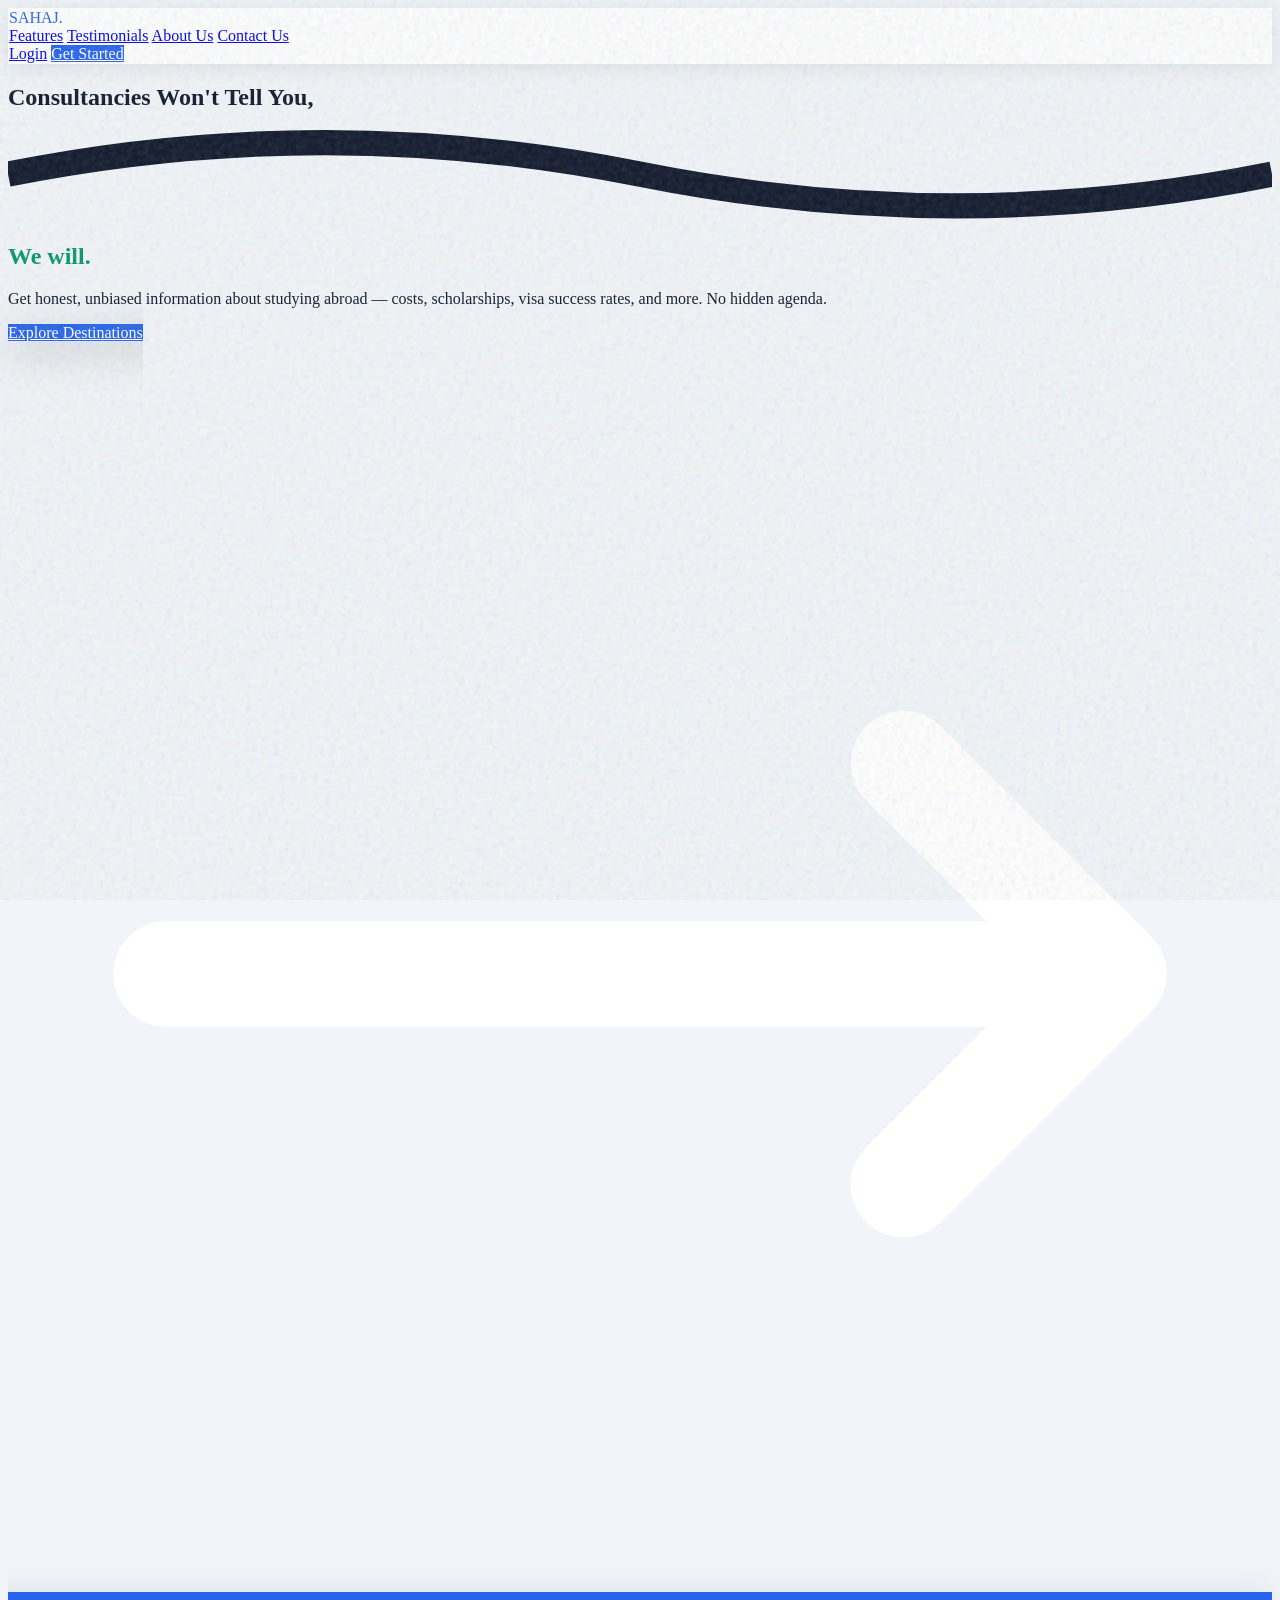
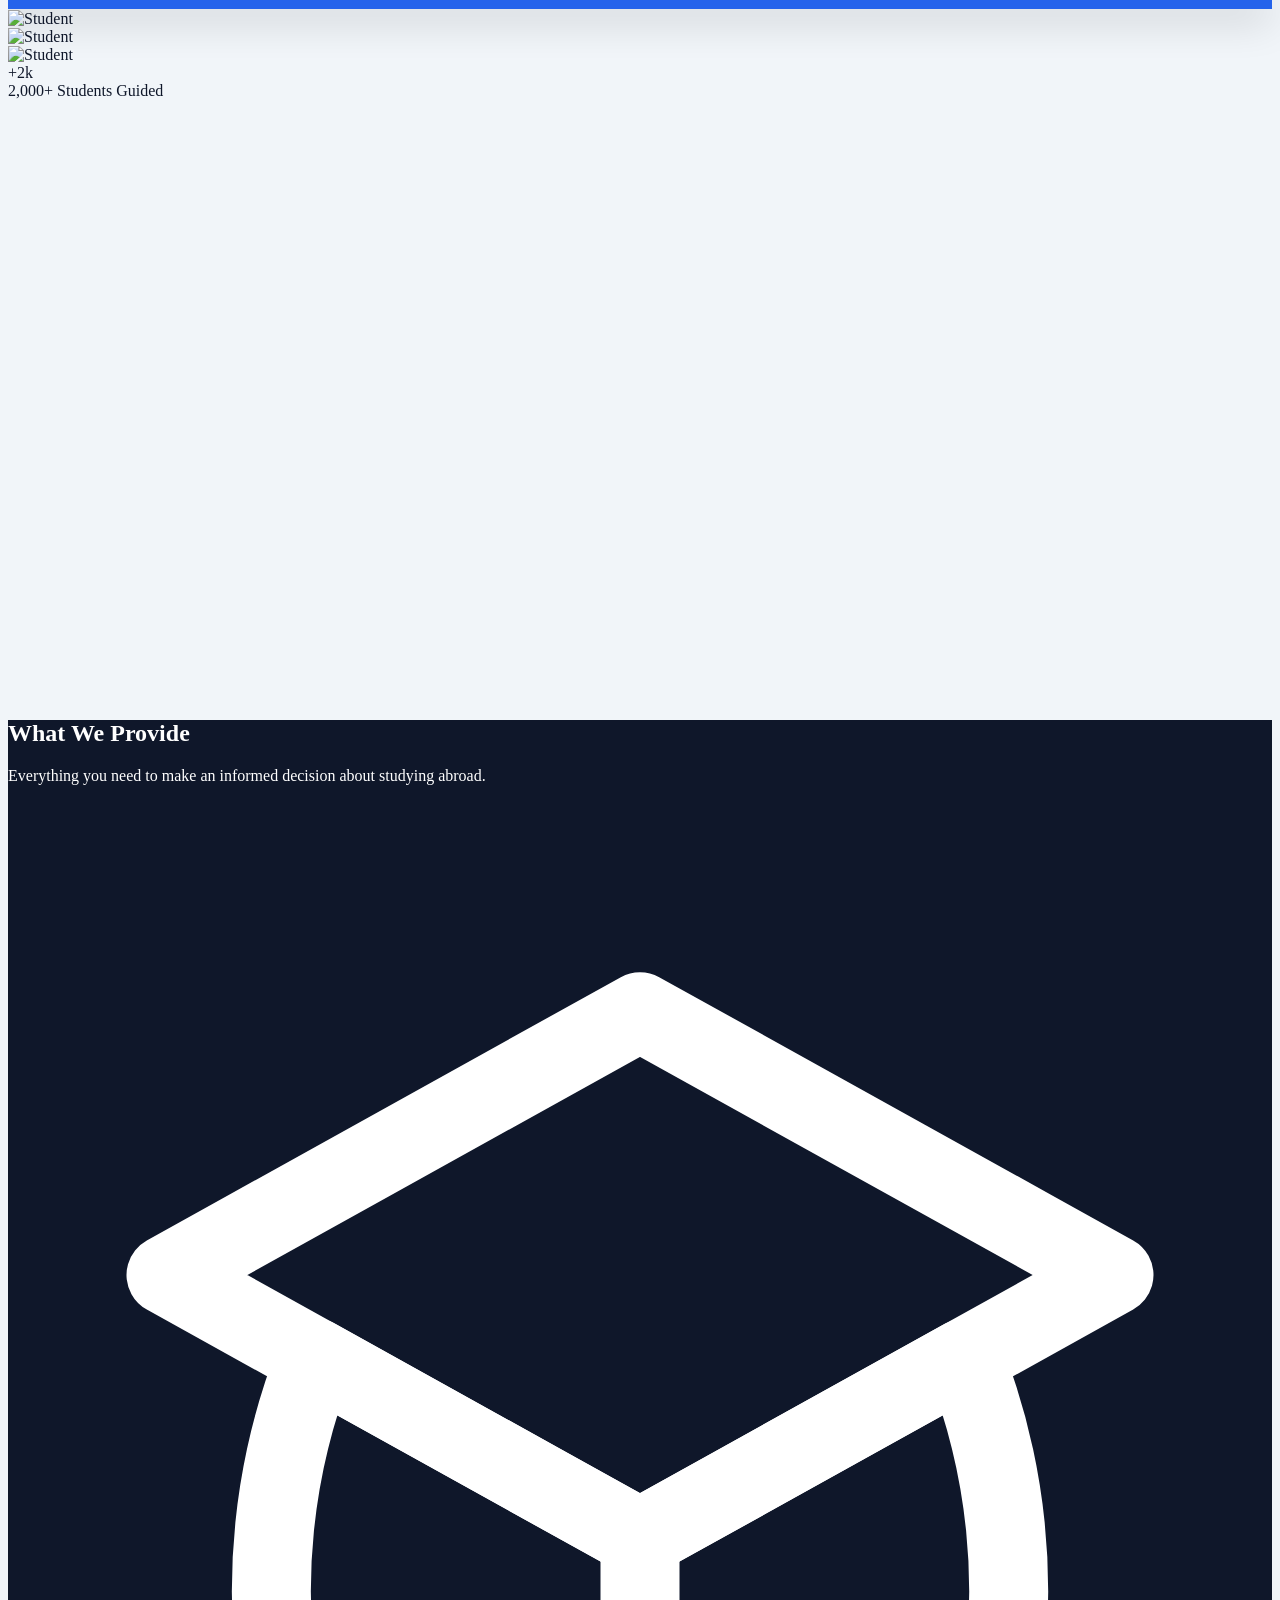
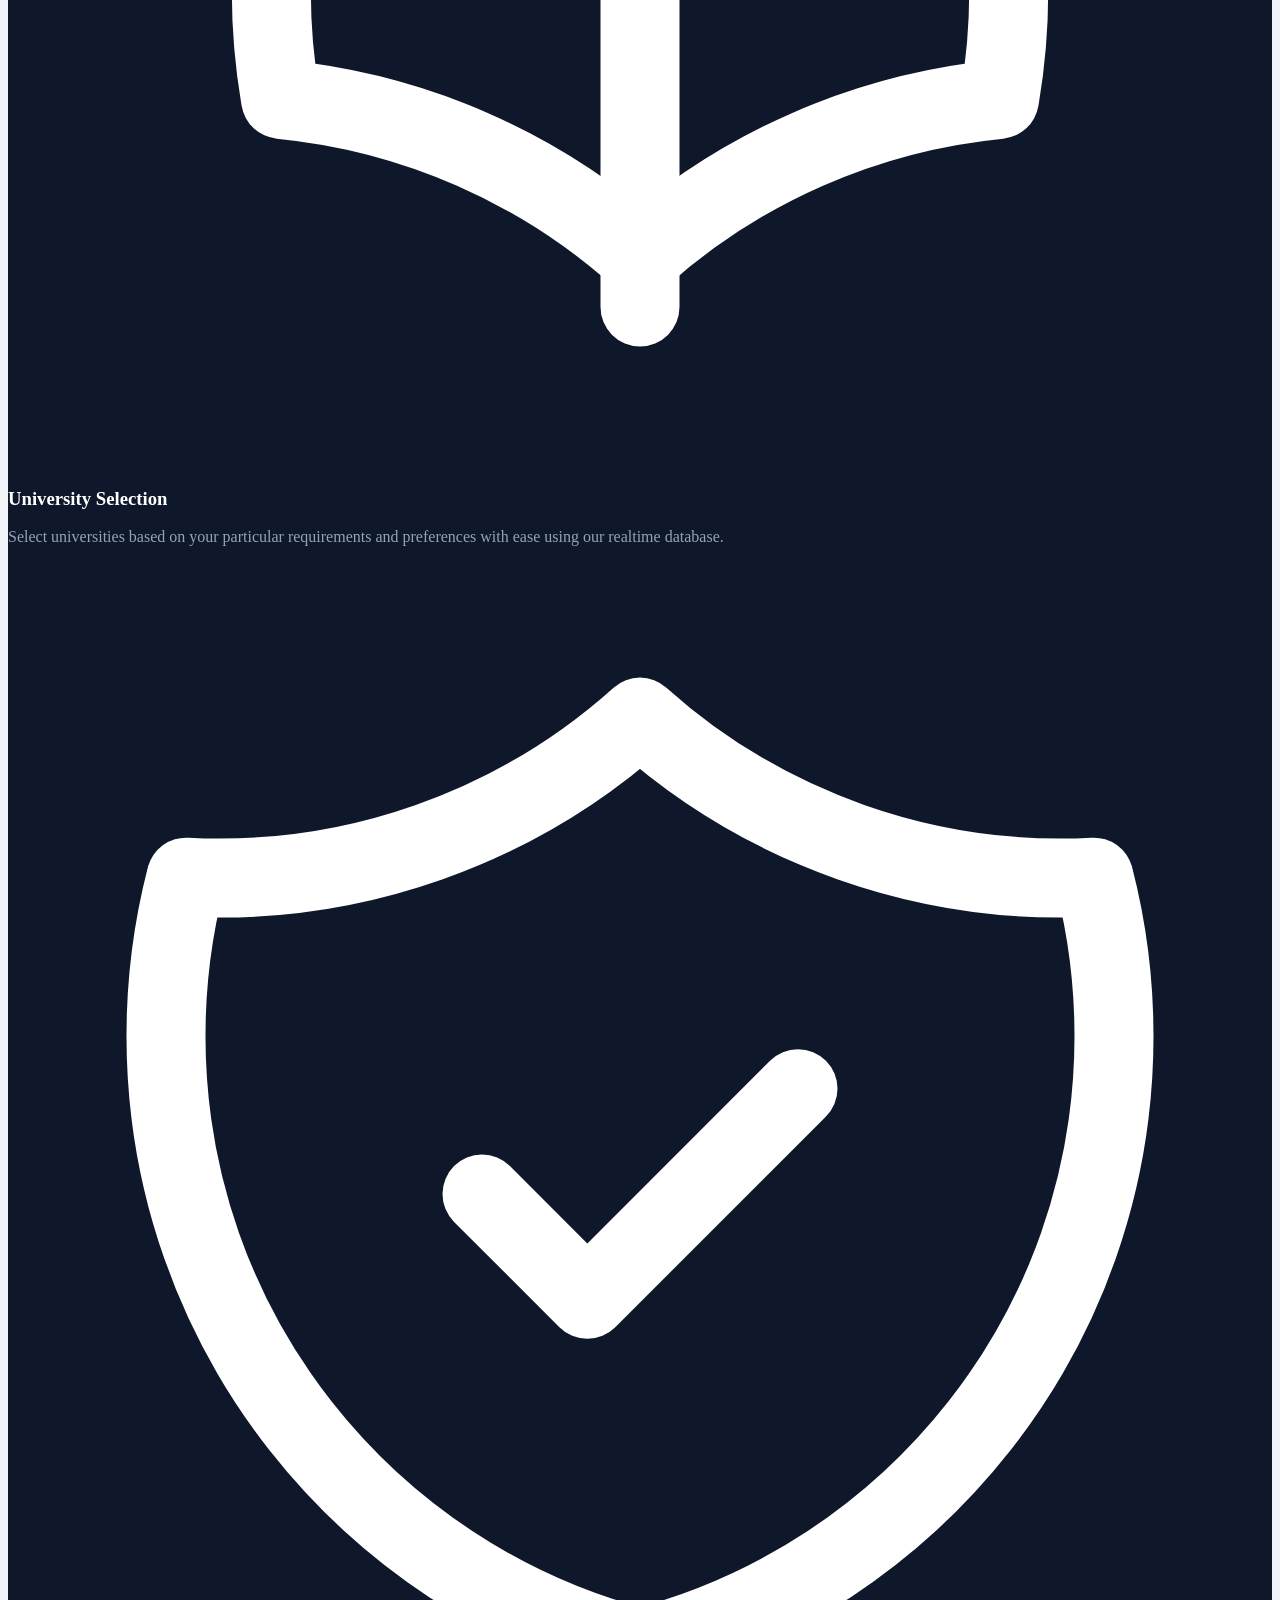
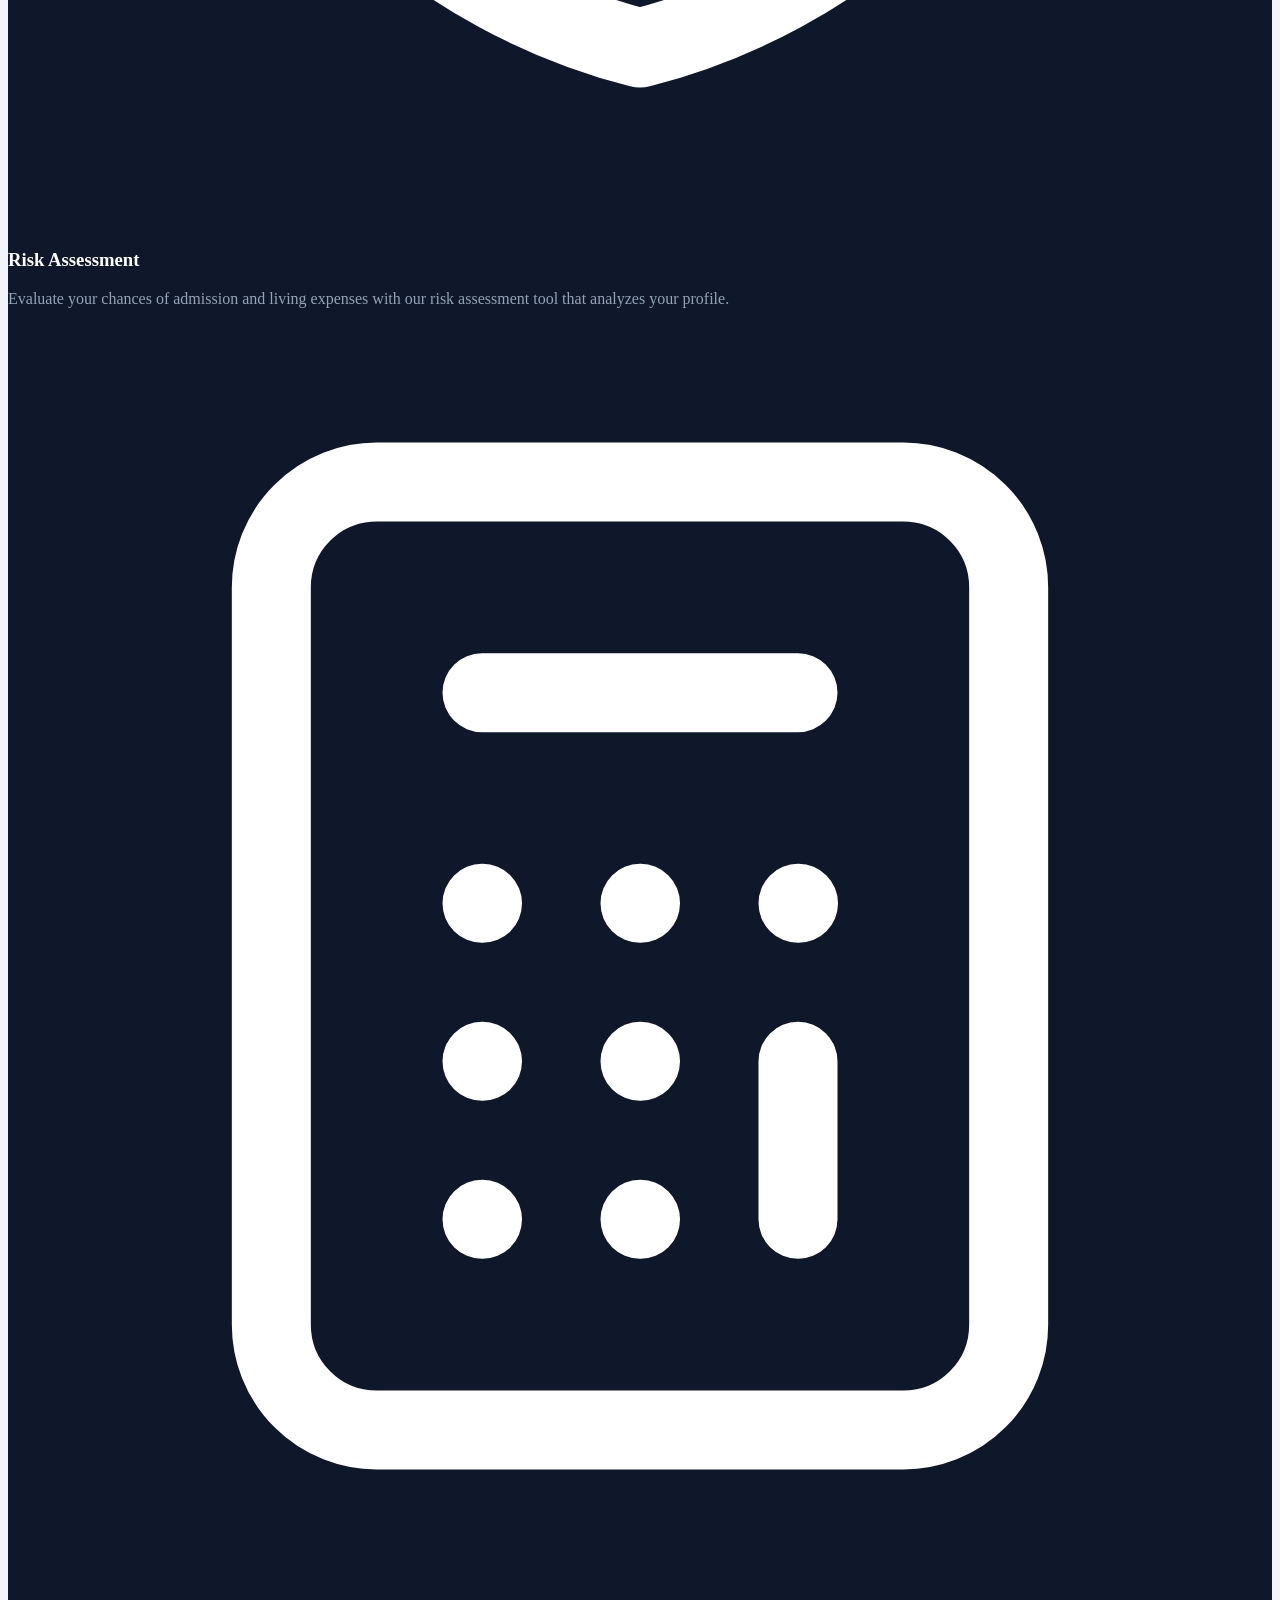
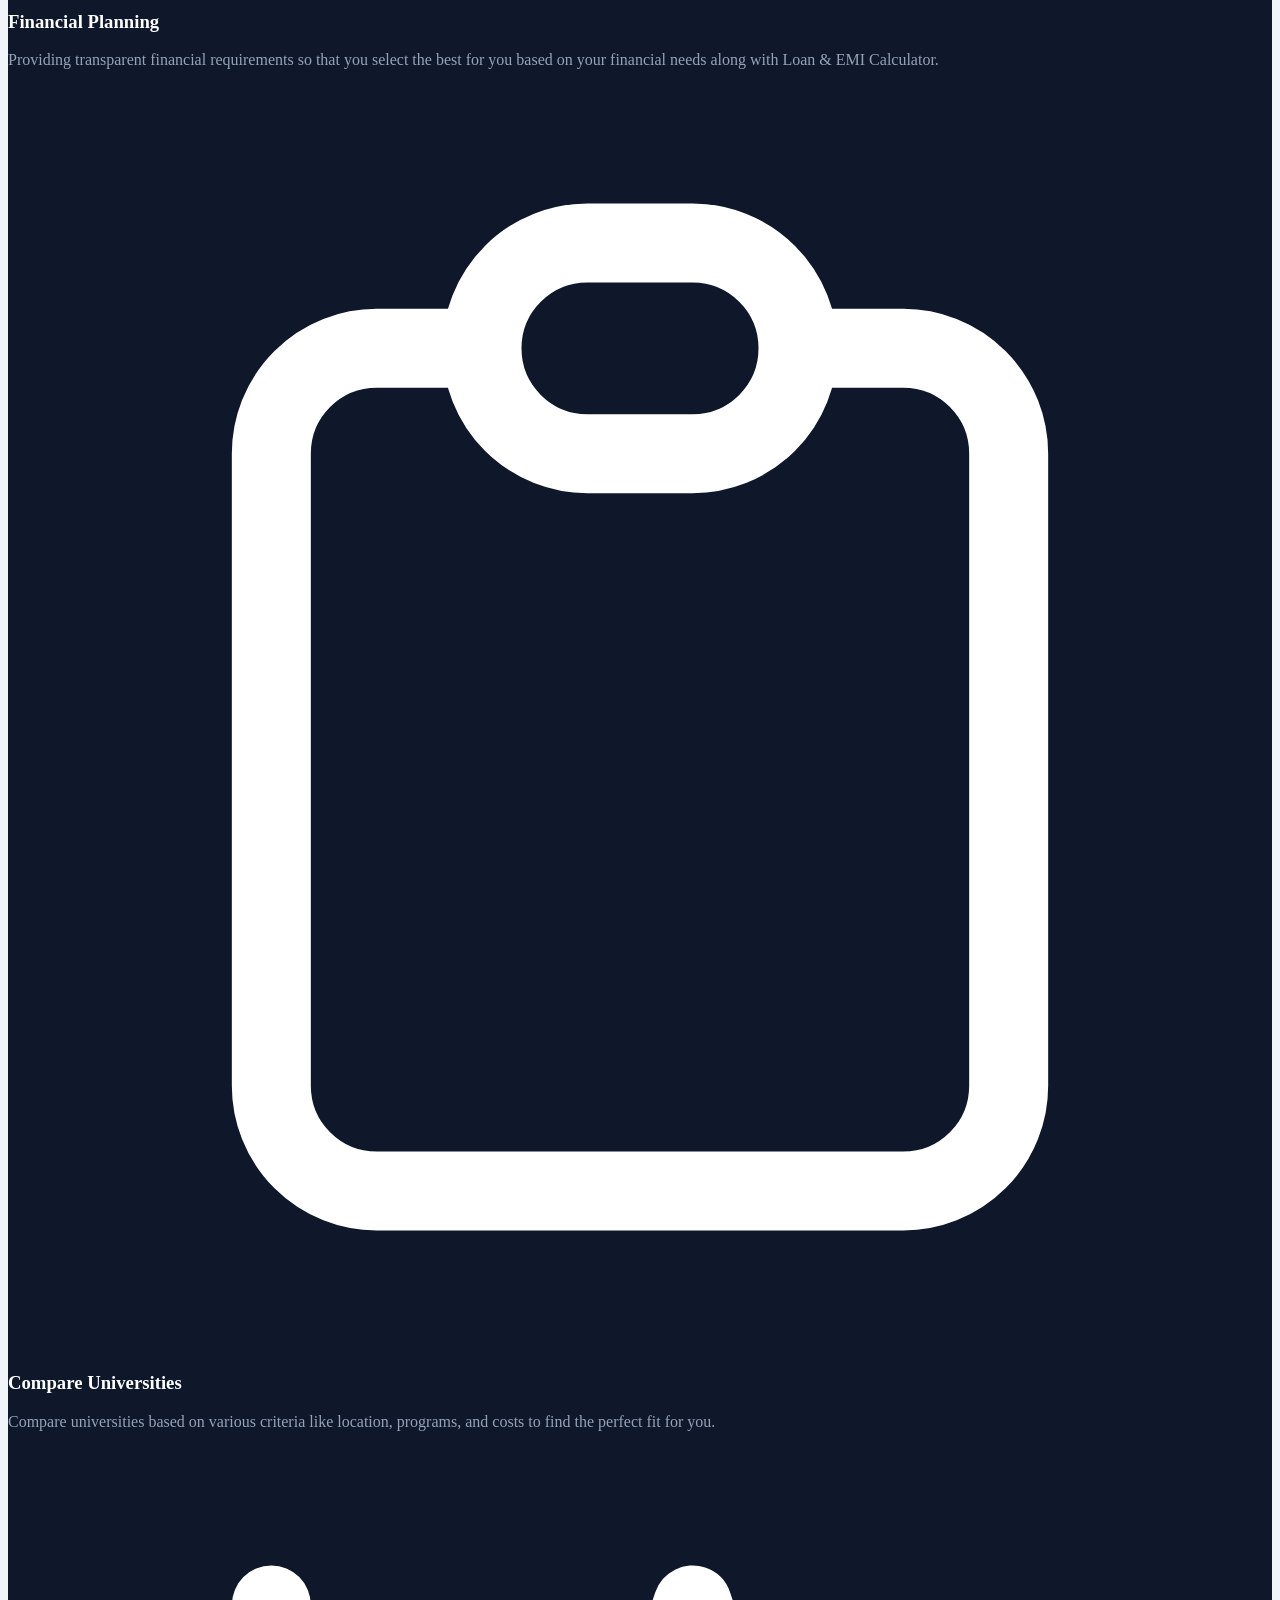
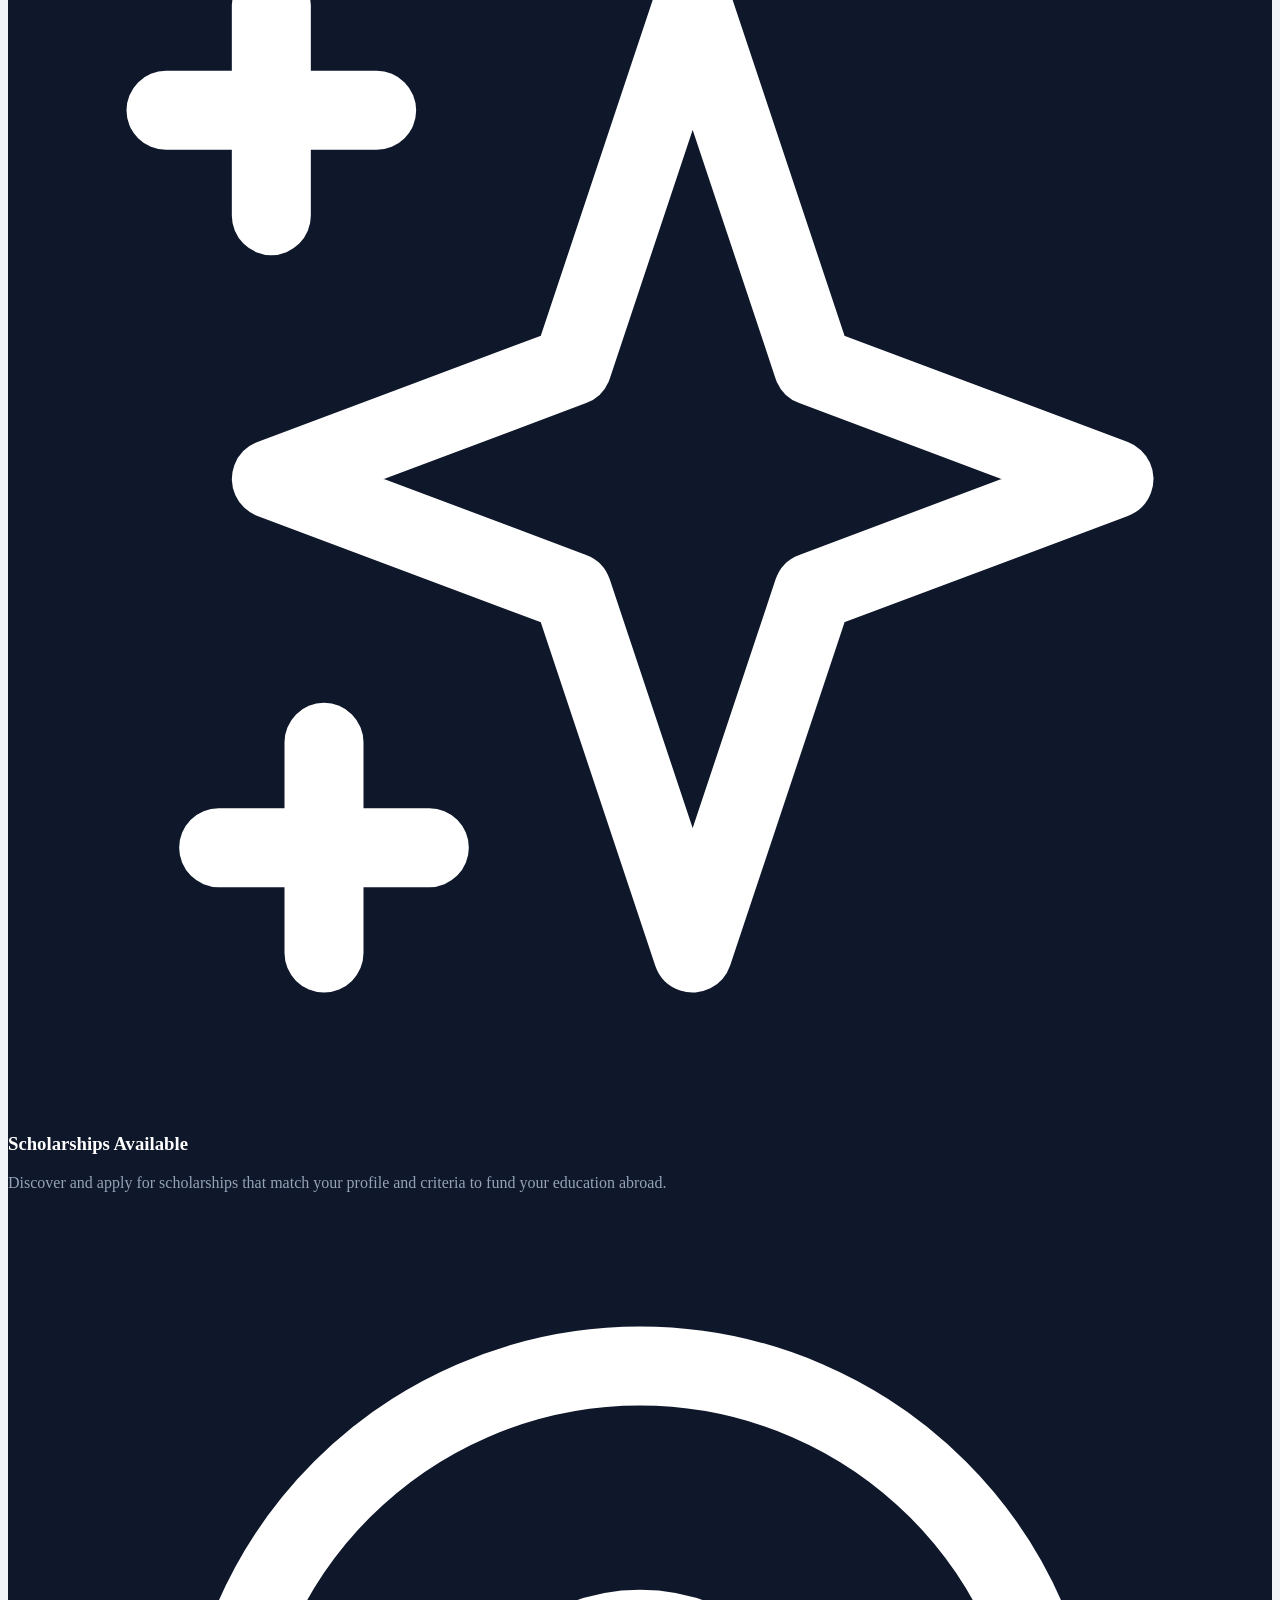
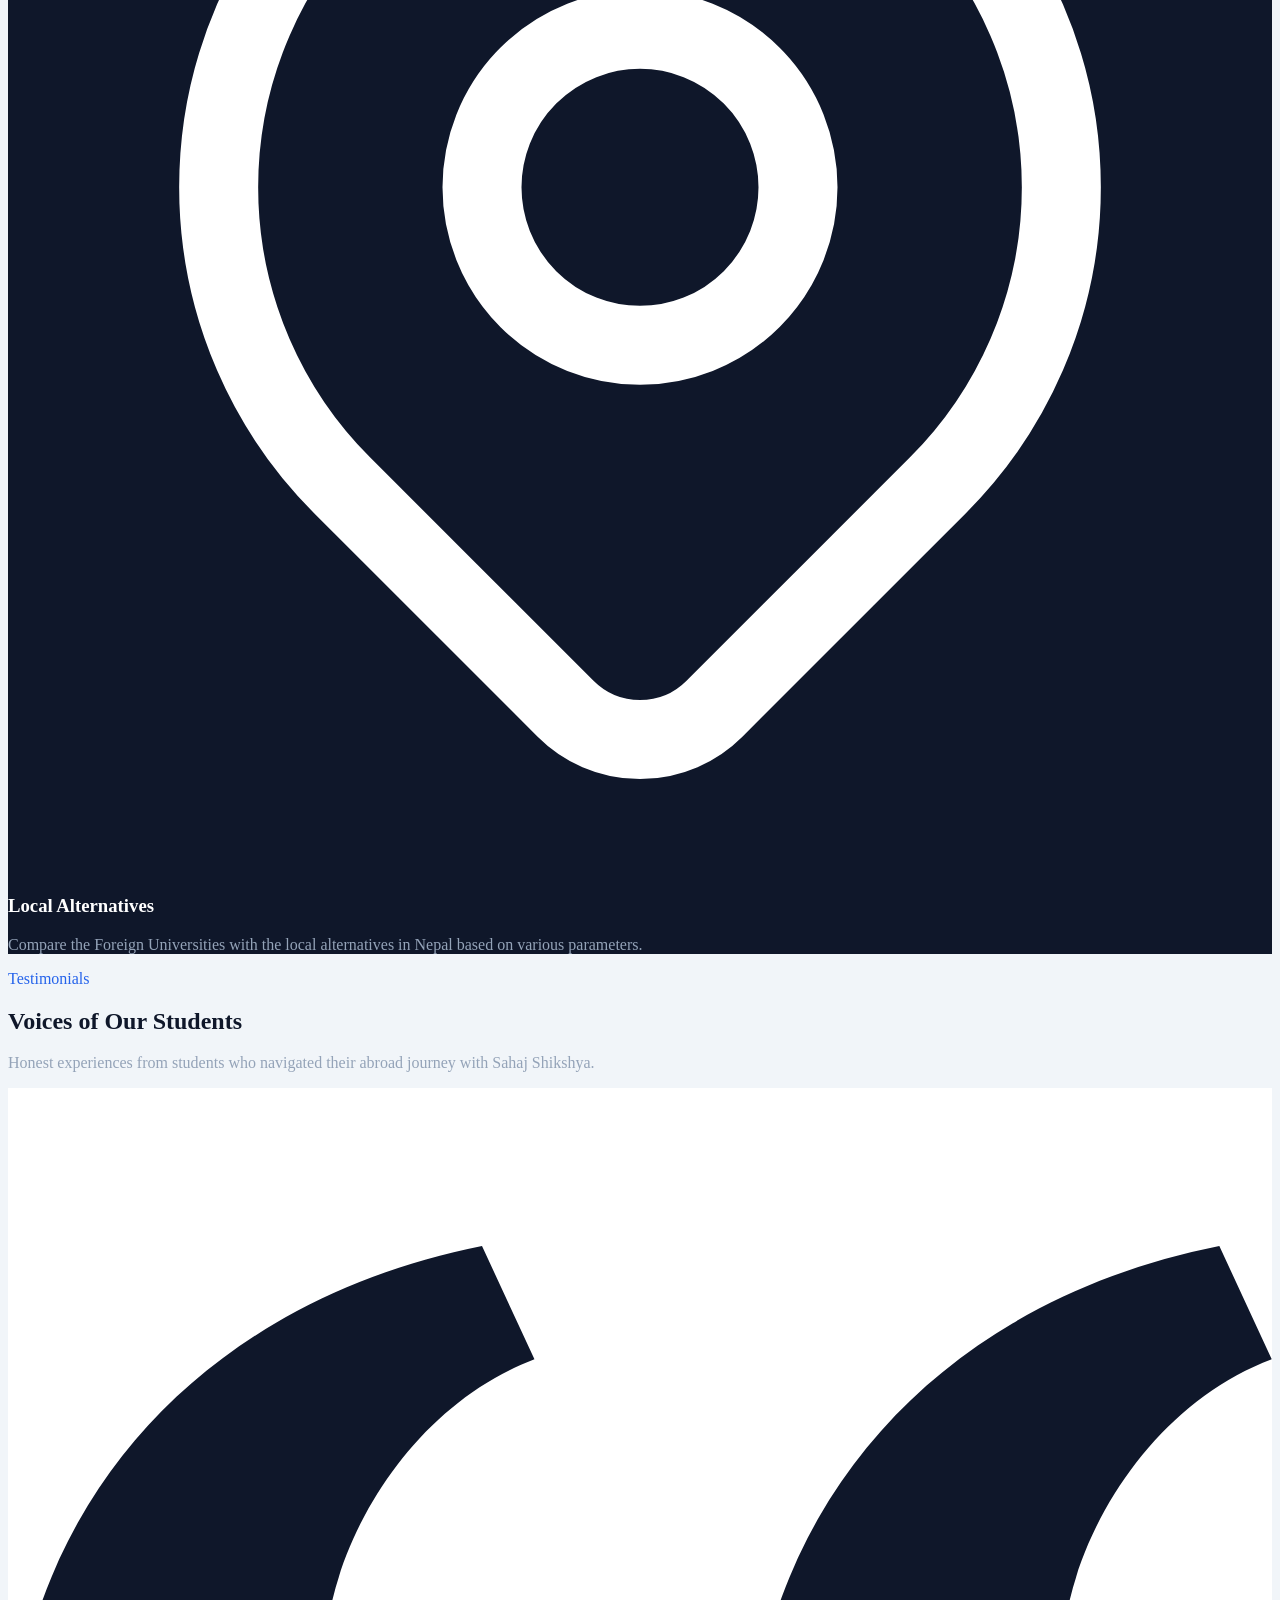
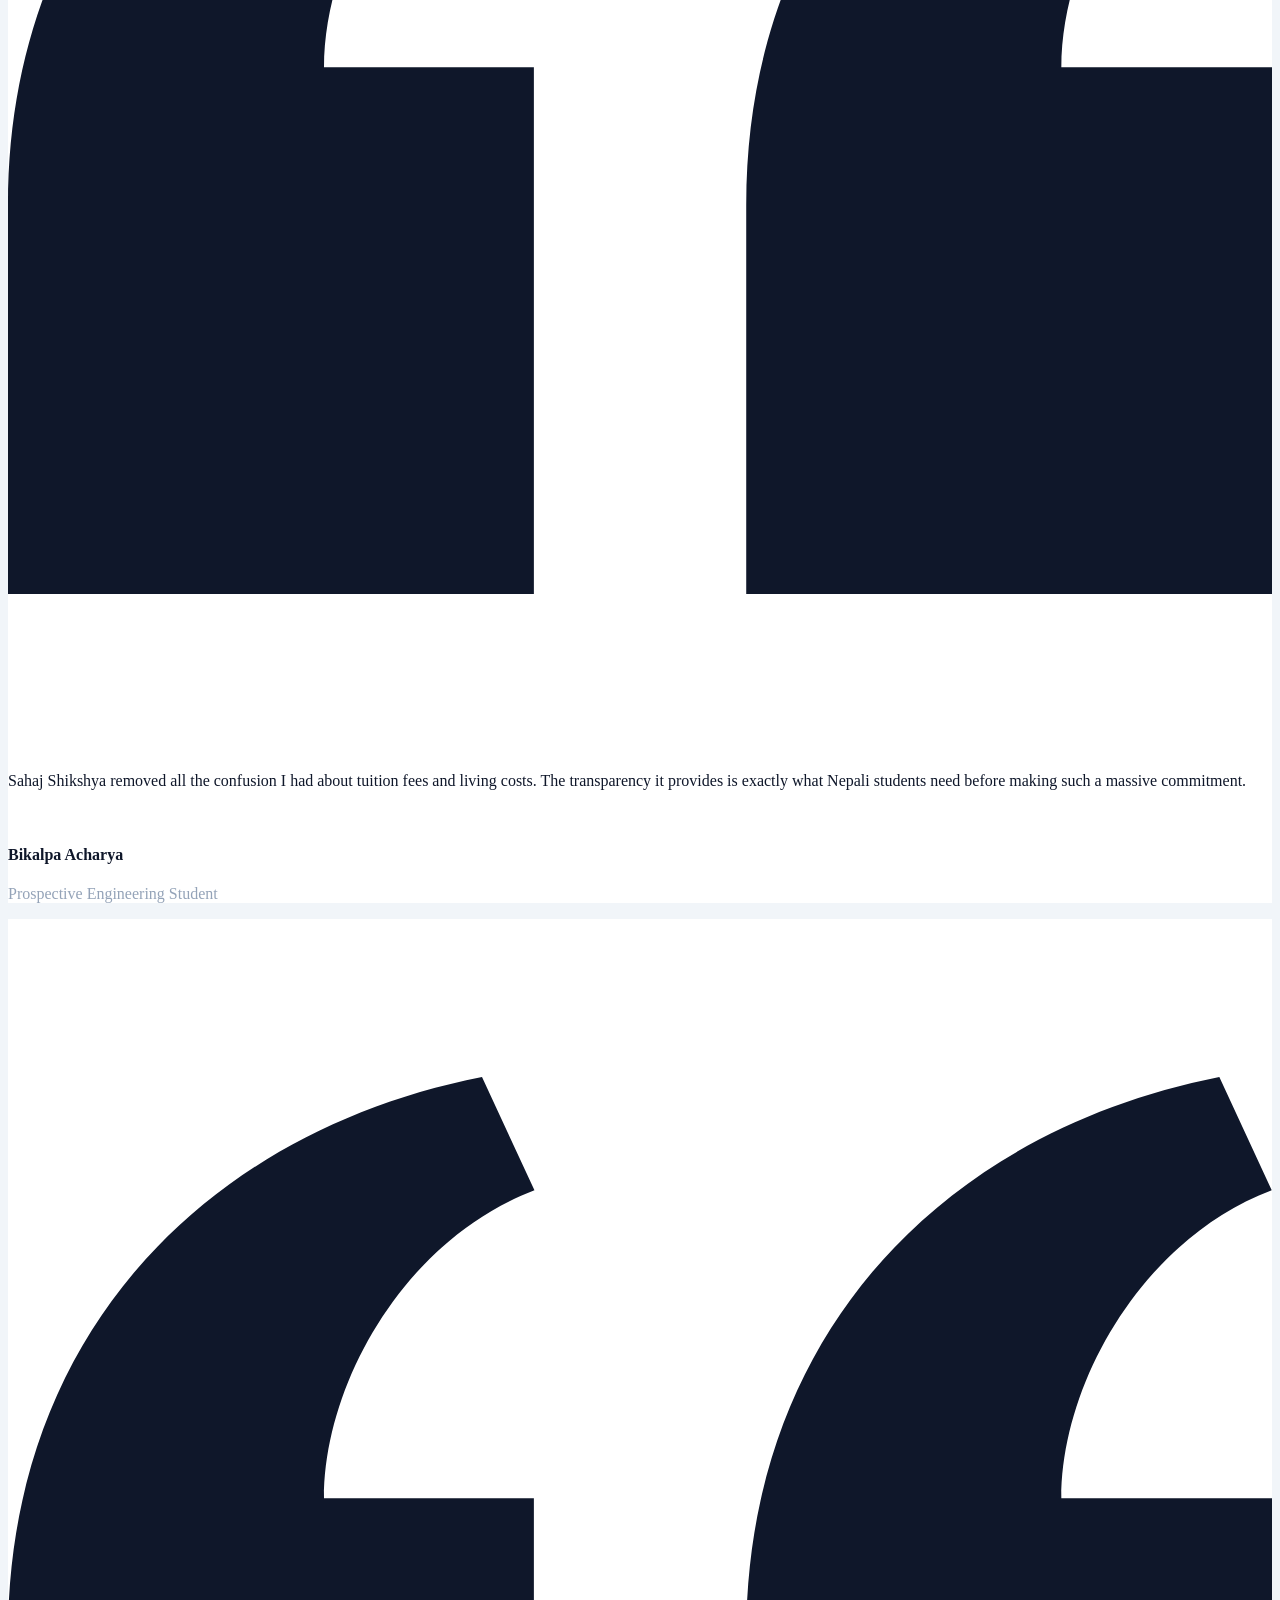
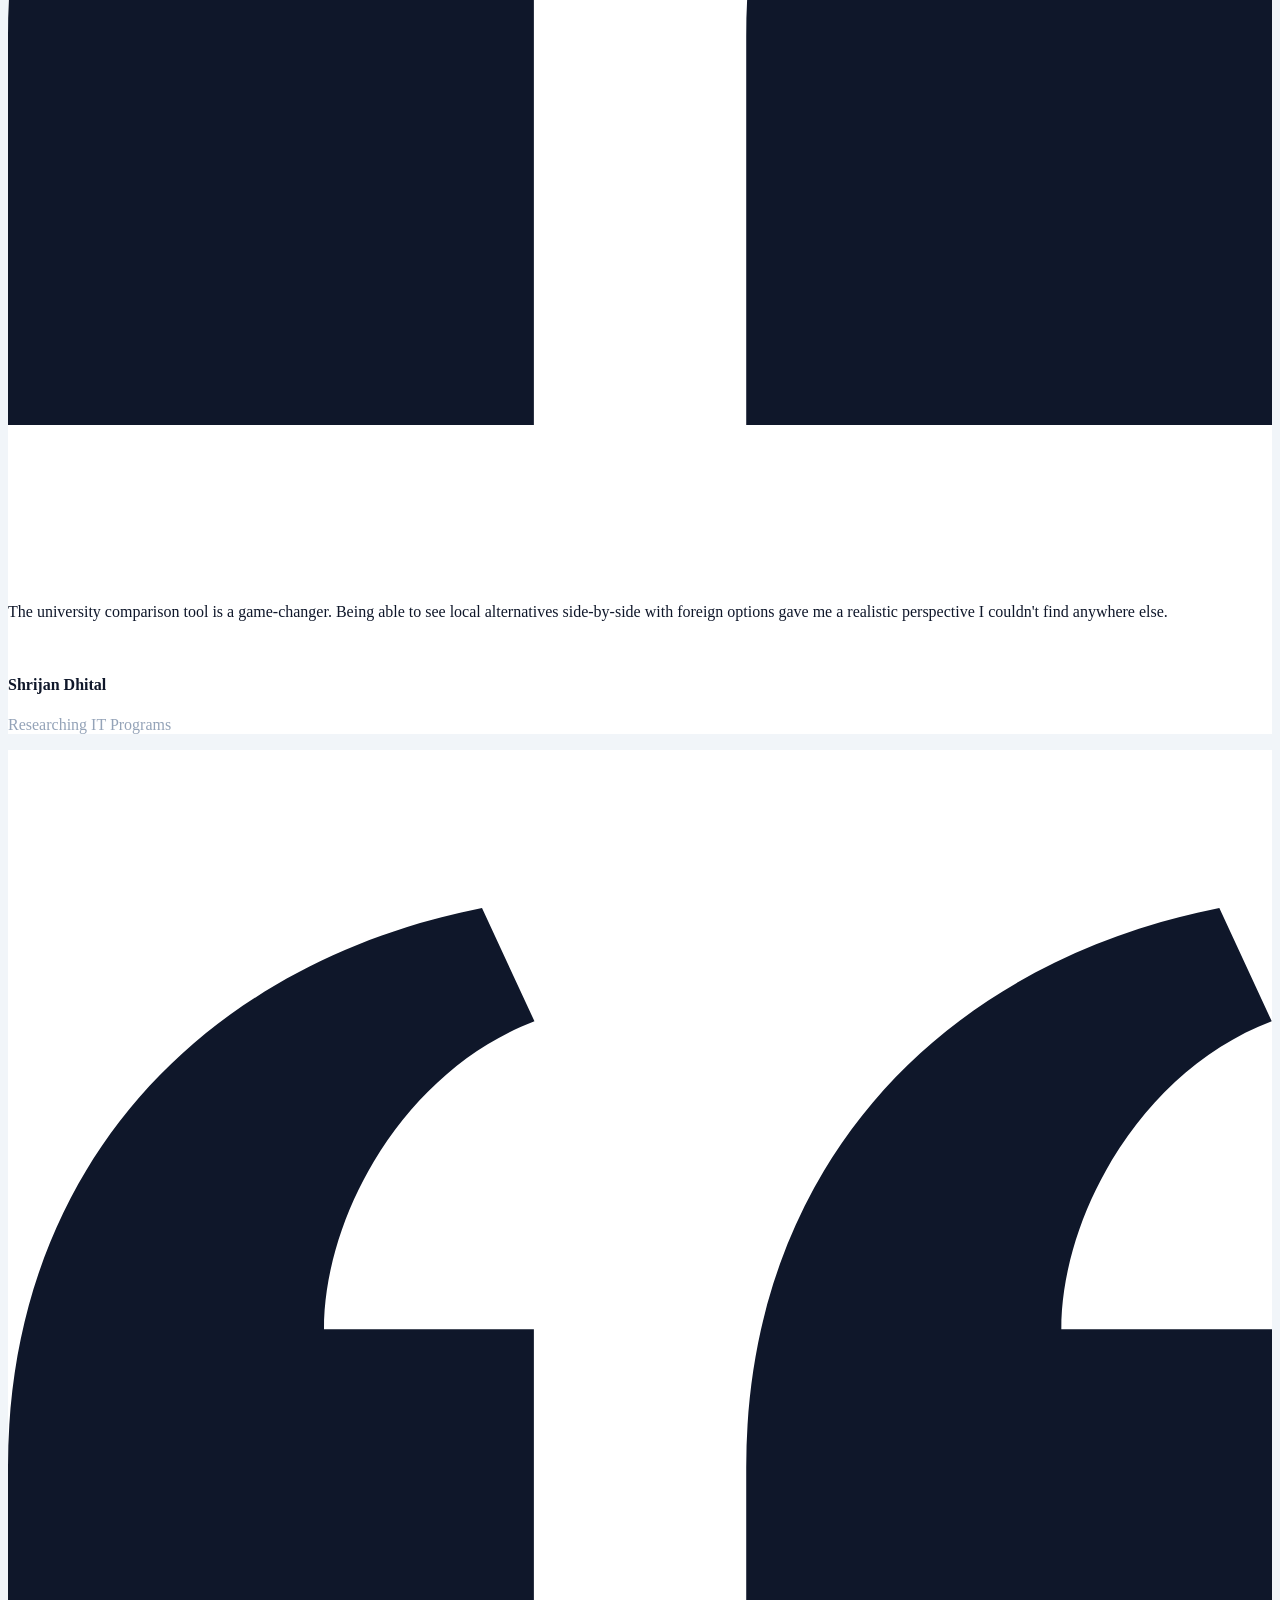
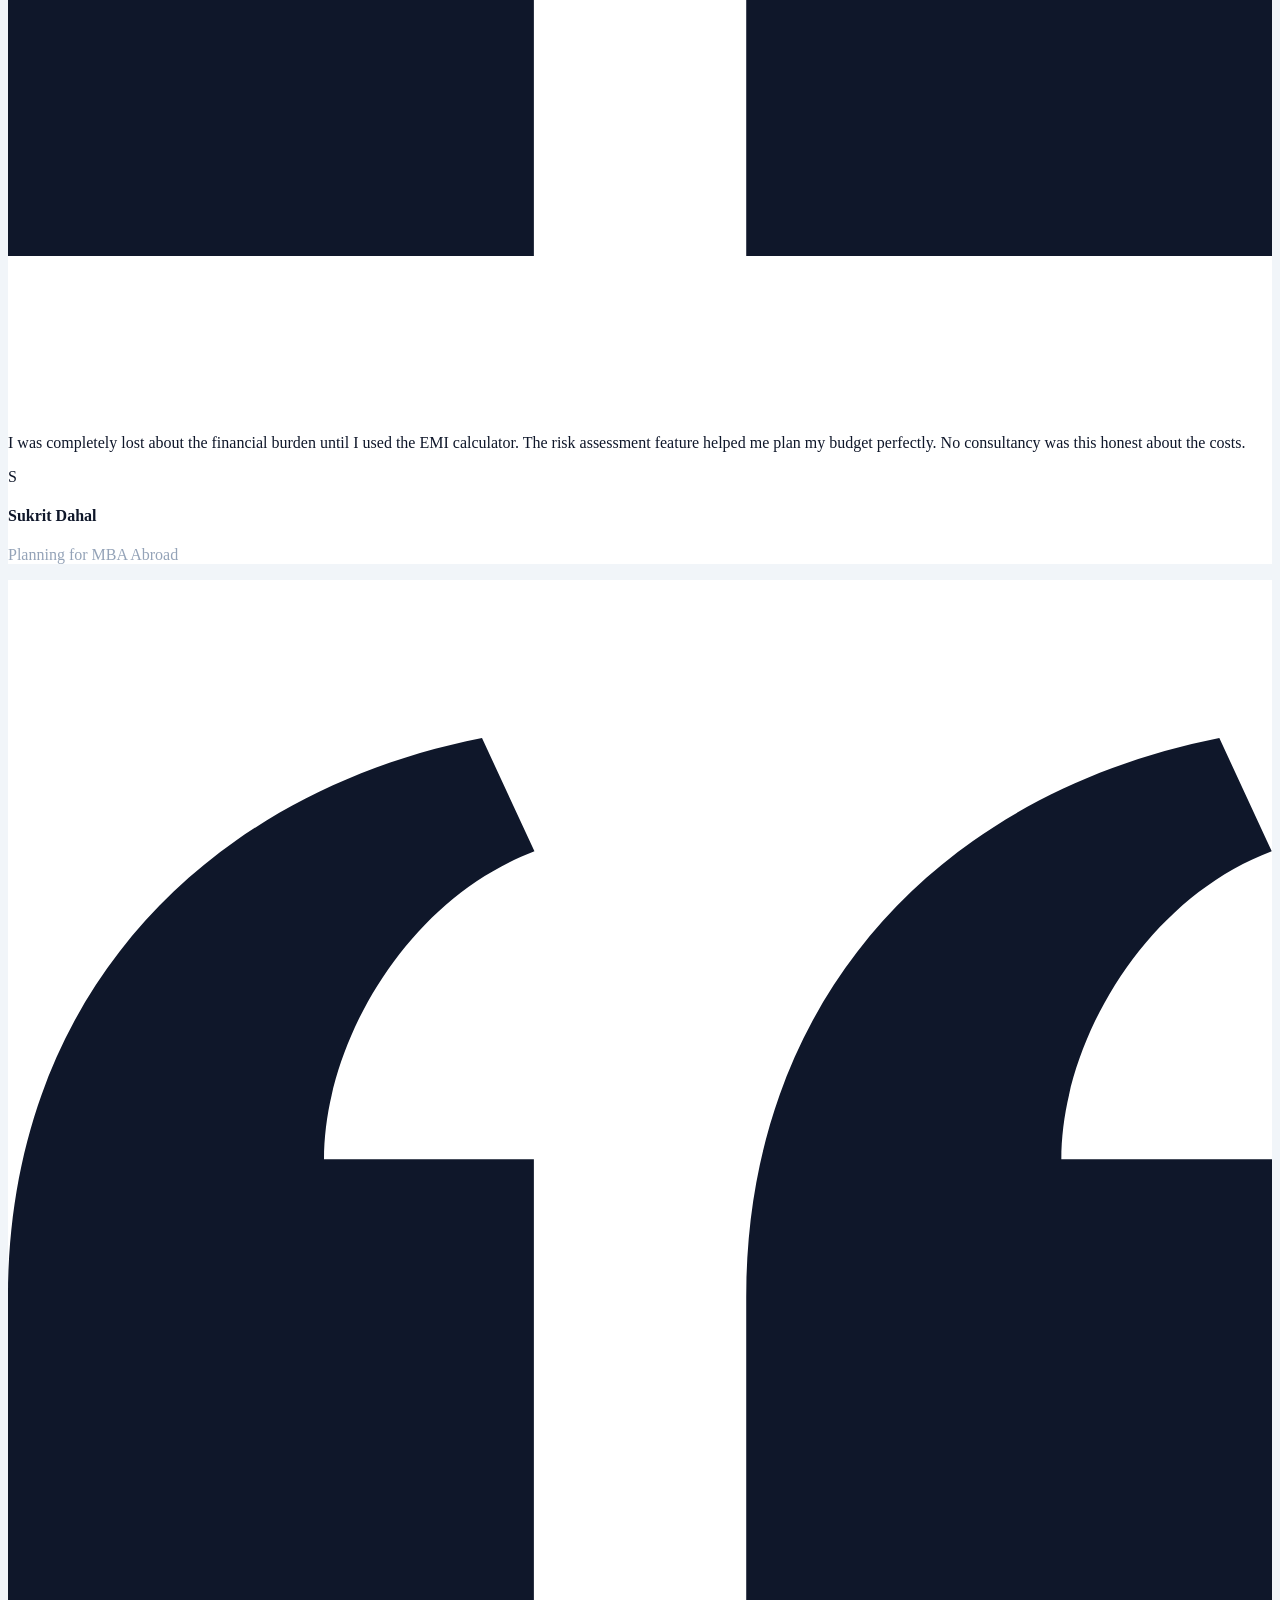
==== commit 6d307d6a: "fix: added the link to the hero section" ====
--- a/index.html
+++ b/index.html
@@ -156,7 +156,7 @@
           <a href="#testimonials" class="hover:text-primary transition-base"
             >Testimonials</a
           >
-          <a href="#about" class="hover:text-primary transition-base"
+          <a href="#team" class="hover:text-primary transition-base"
             >About Us</a
           >
           <a href="#contact" class="hover:text-primary transition-base"
@@ -166,12 +166,12 @@
 
         <div class="flex items-center space-x-4">
           <a
-            href="#"
+            href="pages/auth/login.html"
             class="hidden sm:block text-sm font-medium hover:text-primary transition-base"
             >Login</a
           >
           <a
-            href="#quote"
+            href="./pages/auth/signup.html"
             class="bg-primary text-white px-5 py-2 rounded-full text-sm font-medium hover:bg-primary-dark transition-base transform hover:scale-105"
           >
             Get Started
@@ -243,7 +243,7 @@
           <div class="flex flex-col sm:flex-row gap-4 pt-2">
             <!-- Primary Button: Explore Destinations (Directional Slide) -->
             <a
-              href="#explore"
+              href="pages/auth/login.html"
               class="group relative inline-flex items-center justify-center px-8 py-4 bg-primary text-white font-semibold rounded-full shadow-lg transition-base duration-300 hover:shadow-xl hover:-translate-y-0.5 overflow-hidden"
             >
               <!-- Slide Background -->
@@ -259,8 +259,8 @@
               <span class="relative z-10 flex items-center">
                 <span
                   class="transition-colors duration-300 group-hover:text-primary"
-                  >Explore Destinations</span
-                >
+                  >Explore Destinations
+                </span>
                 <svg
                   class="w-4 h-4 ml-2 transition-all duration-300 text-white group-hover:text-primary group-hover:translate-x-1"
                   fill="none"
@@ -274,24 +274,6 @@
                     d="M17 8l4 4m0 0l-4 4m4-4H3"
                   ></path>
                 </svg>
-              </span>
-            </a>
-
-            <!-- Secondary Button: How It Works (Circular Scale Reveal) -->
-            <a
-              href="#how-it-works"
-              class="group relative inline-flex items-center justify-center px-8 py-4 bg-white text-gray-900 font-semibold rounded-full border-2 border-gray-300 overflow-hidden transition-all duration-300 hover:border-white hover:shadow-primary-glow hover:-translate-y-0.5"
-            >
-              <!-- Circular Scale Background -->
-              <span
-                class="absolute -inset-2 bg-primary scale-0 group-hover:scale-150 transition-transform duration-300 origin-center rounded-full z-0 will-change-transform"
-              ></span>
-
-              <!-- Content -->
-              <span
-                class="relative z-10 flex items-center transition-colors duration-300 group-hover:text-white"
-              >
-                How It Works
               </span>
             </a>
           </div>
@@ -827,7 +809,7 @@
 
       <div class="max-w-7xl mx-auto px-6 relative z-10">
         <!-- Header -->
-        <div class="mb-16">
+        <div class="mb-16" id="team">
           <div class="flex items-center gap-3 mb-4">
             <div class="h-px w-8 bg-primary/40"></div>
             <span
@@ -1263,35 +1245,35 @@
             <ul class="space-y-3 text-sm">
               <li>
                 <a
-                  href="#"
+                  href="pages/dashboard/universities.html"
                   class="text-gray-400 hover:text-white hover:translate-x-1 transition-all duration-300 inline-block"
                   >Universities</a
                 >
               </li>
               <li>
                 <a
-                  href="#"
+                  href="pages/dashboard/scholarships.html"
                   class="text-gray-400 hover:text-white hover:translate-x-1 transition-all duration-300 inline-block"
                   >Scholarships</a
                 >
               </li>
               <li>
                 <a
-                  href="#"
+                  href="pages/dashboard/comparision.html"
                   class="text-gray-400 hover:text-white hover:translate-x-1 transition-all duration-300 inline-block"
                   >Compare Universities</a
                 >
               </li>
               <li>
                 <a
-                  href="#"
+                  href="pages/dashboard/loan.html"
                   class="text-gray-400 hover:text-white hover:translate-x-1 transition-all duration-300 inline-block"
                   >Loan & EMI Calculator</a
                 >
               </li>
               <li>
                 <a
-                  href="#"
+                  href="pages/dashboard/alternatives.html"
                   class="text-gray-400 hover:text-white hover:translate-x-1 transition-all duration-300 inline-block"
                   >Local Alternatives</a
                 >
--- a/css/styles.css
+++ b/css/styles.css
@@ -573,4 +573,12 @@
 /* Sleek White Icon Glow for Feature Cards */
 .group:hover svg {
   filter: drop-shadow(0 0 8px currentColor); /* currentColor is now white! */
-}+}
+
+
+
+
+
+
+
+/* For Dashboard */
